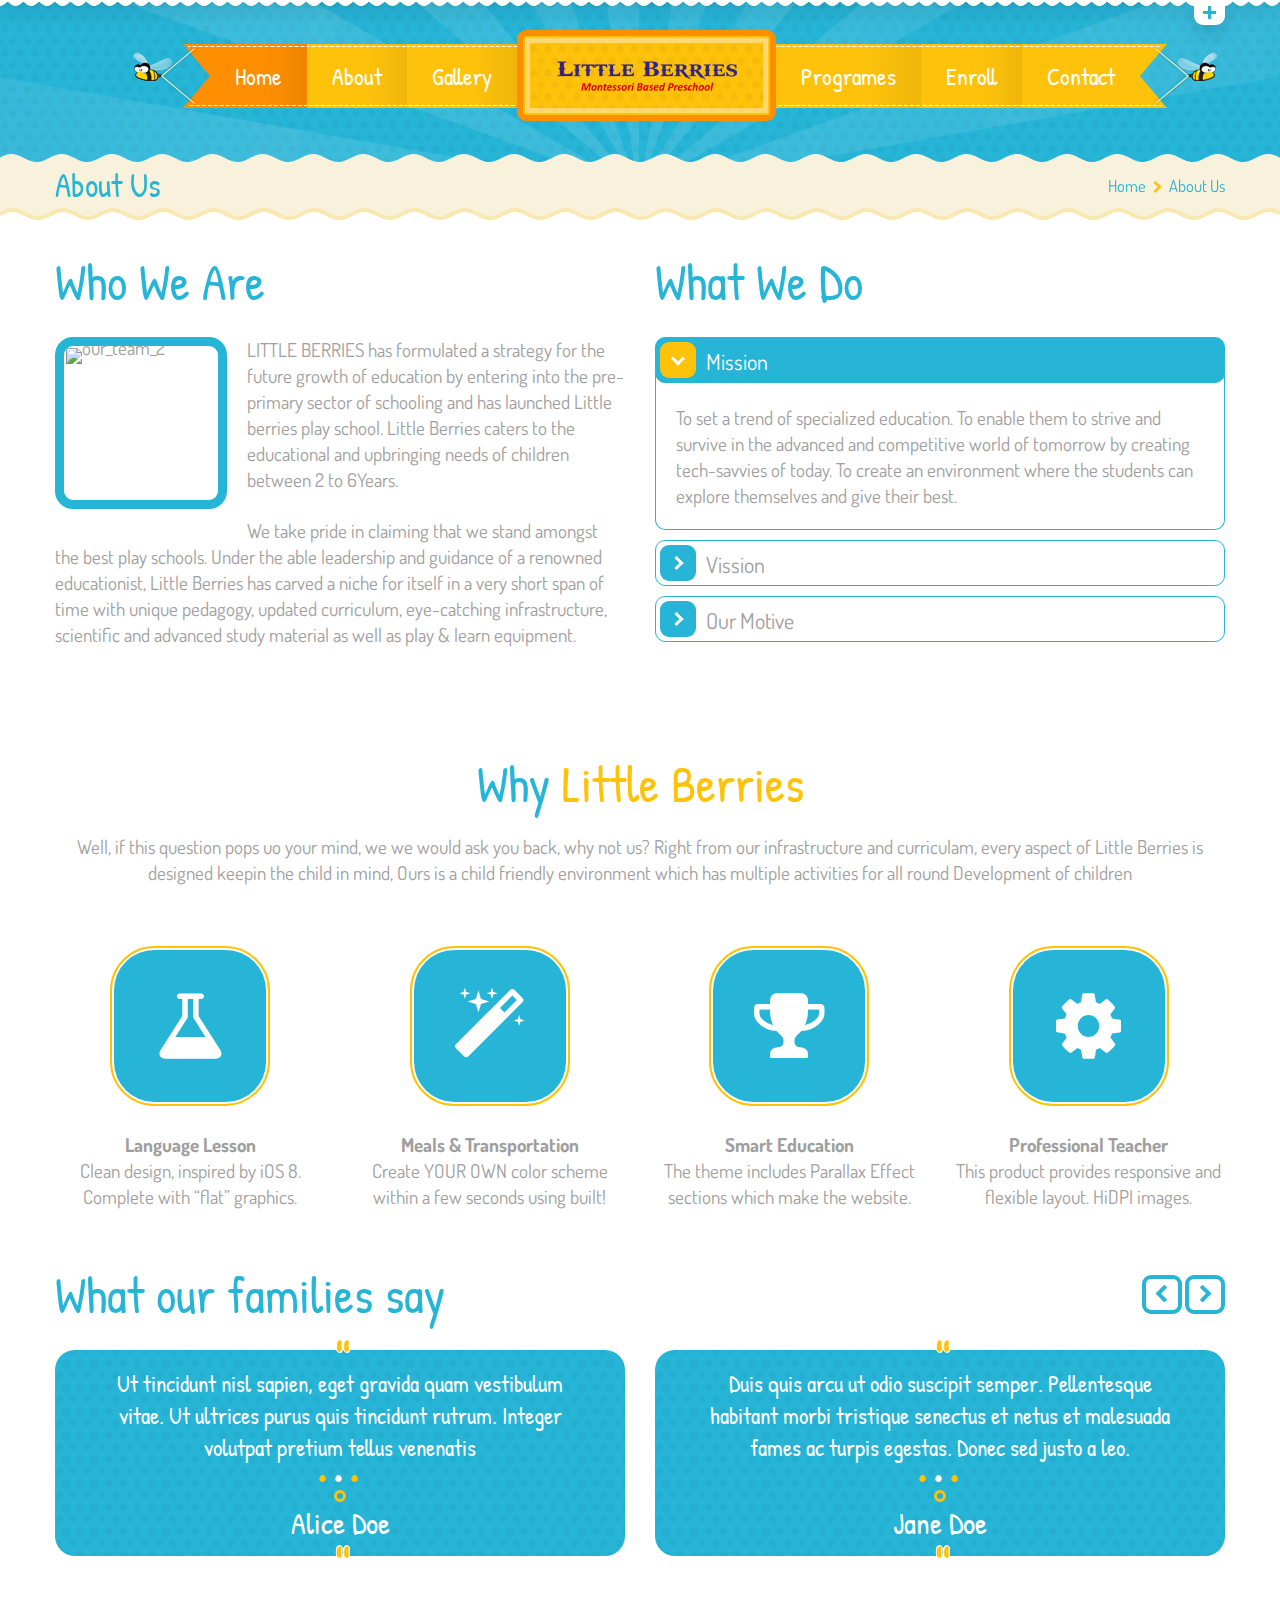
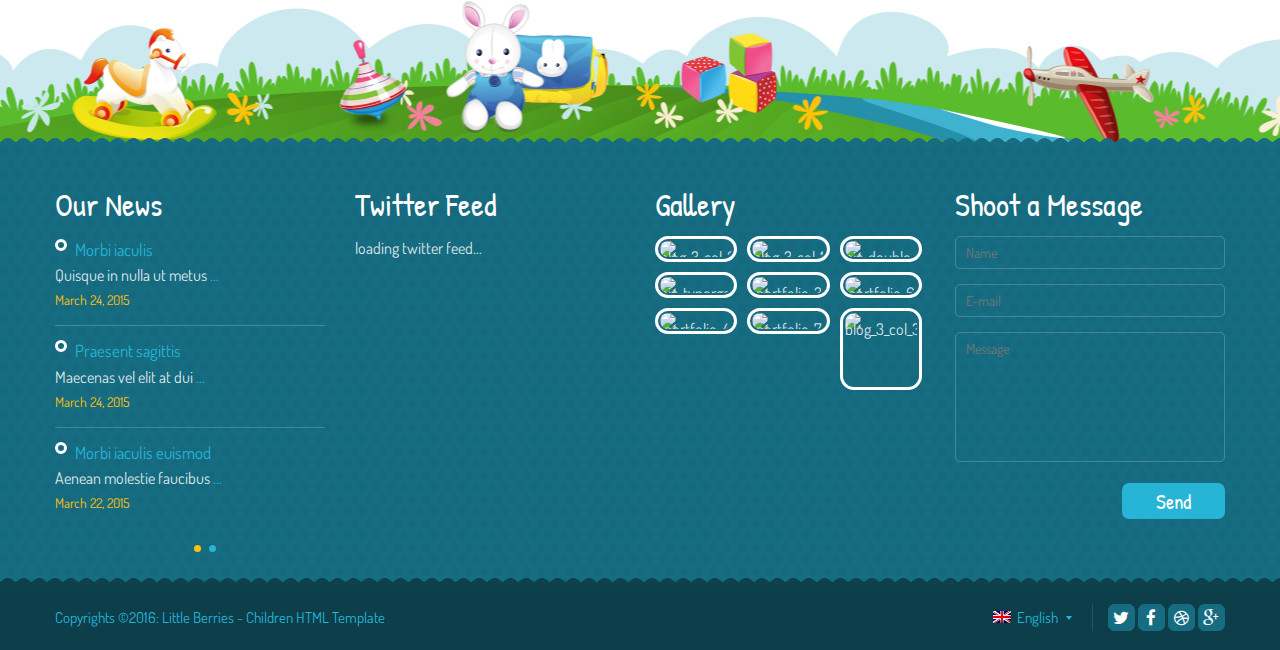
==== about-us.html @ fa427a56 "Sar First Upload" ====
<!DOCTYPE html>
<html lang="en-US">

<head>
    <meta charset="UTF-8">
    <meta name="viewport" content="width=device-width, initial-scale=1, maximum-scale=1">
    <link rel="shortcut icon" href="img/cropped-favicon-192x192.png" />
    <title>Little Berries - About Us</title>
    <link rel='stylesheet' href='css/font-awesome.css' type='text/css' media='all' />
    <link rel='stylesheet' href='css/jquery.fancybox.css' type='text/css' media='all' />
    <link rel='stylesheet' href='css/select2.css' type='text/css' media='all' />
    <link rel='stylesheet' href='css/animate.css' type='text/css' media='all' />
    <link rel='stylesheet' href='css/main.css' type='text/css' media='all' />
    <link rel='stylesheet' href='css/shop.css' type='text/css' media='all' />
    <script type='text/javascript' src='js/jquery.js'></script>
    <script type='text/javascript' src='js/jquery-migrate.min.js'></script>
    <link rel="icon" href="img/cropped-favicon-32x32.png" sizes="32x32" />
    <link rel="icon" href="img/cropped-favicon-192x192.png" sizes="192x192" />
    <link rel="apple-touch-icon-precomposed" href="img/cropped-favicon-180x180.png">
    <meta name="msapplication-TileImage" content="img/cropped-favicon-270x270.png">
</head>

<body class="page wide wave-style">
    <div class="page">
        <!-- top panel -->
        <div class='site_top_panel wave slider'>
            <div class='top_half_sin_wrapper'>
                <canvas class='top_half_sin' data-bg-color='#ffffff' data-line-color='#ffffff'></canvas>
            </div>
            <div class='container'>
                <div class='row_text_search'>
                    <div id='top_panel_text'><a href="tel:+919840638000"><i class="fa fa-phone-square"></i> +91-98406 38000 </a>
                        <a href="mailto:littleberriesmontessori@gmail.com"> <i class="fa fa-envelope-o"></i>littleberriesmontessori@gmail.com</a>
                    </div>
                   
                </div>
                <div id='top_panel_links'>
                   
                    <div id='top_social_links_wrapper'>
                        <div class='share-toggle-button'><i class='share-icon fa fa-share-alt'></i></div>
                        <div class='cws_social_links'><a href='http://twitter.com/' class='cws_social_link' title='Twitter'><i class='share-icon fa fa-twitter'></i></a><a href='http://facebook.com' class='cws_social_link' title='Facebook'><i class='share-icon fa fa-facebook'></i></a><a href='http://dribbble.com' class='cws_social_link' title='Dribbble'><i class='share-icon fa fa-dribbble'></i></a><a href='https://plus.google.com/' class='cws_social_link' title='Google'><i class='share-icon fa fa-google-plus'></i></a></div>
                    </div>
                 
                  
                </div>
                <div class="site_top_panel_toggle"></div>
            </div>
        </div>
        <!-- / top panel -->
        <!-- header container -->
        <div class='header_cont'>
            <div class='header_mask'>
                <div class='header_pattern'></div>
                <div class='header_img'></div>
            </div>
            <header class='site_header logo-in-menu' data-menu-after="3">
                <div class="header_box">
                    <div class="container">
                        <!-- logo -->
                        <div class="header_logo_part with_border" role="banner">
                            <a class="logo" href="index.html"><img src='img/logo1-304vqrnv7ccxz47xp4tw5m.png' data-at2x='img/logo1-304vqrnv7ccxz47xp4tw5m@2x.png' alt /></a>
                        </div>
                        <!-- / logo -->
                        <!-- menu -->
                          <div class="header_nav_part">
                                <nav class="main-nav-container a-right">
                                    <div class="mobile_menu_header">
                                        <i class="mobile_menu_switcher"><span></span><span></span><span></span></i>
                                    </div>
                                    <ul id="menu-main-menu" class="main-menu menu-bees">
                                        <!-- menu item -->
                                        <li class="menu-item current-menu-item page_item current_page_item current-menu-ancestor current-menu-parent current_page_parent current_page_ancestor menu-item-has-children bees-start">
                                            <a href="index.html">
                                                <div class="bees bees-start"><span></span>
                                                    <div class="line-one"></div>
                                                    <div class="line-two"></div>
                                                </div>Home
                                                <div class="canvas_wrapper">
                                                    <canvas class="menu_dashed"></canvas>
                                                </div>
                                            </a>
                                        </li>
                                        <!-- / menu item -->
                                        <!-- menu item -->
                                        <li class="menu-item menu-item-has-children"><a href="about-us.html">About<div class="canvas_wrapper"><canvas class="menu_dashed"></canvas></div></a>
                                        </li>
                                        <!-- / menu item -->
                                        <!-- menu item -->
                                        <li class="menu-item menu-item-has-children"><a href="gallery.html">Gallery<div class="canvas_wrapper"><canvas class="menu_dashed"></canvas></div></a>
                                        </li>
                                        <!-- / menu item -->
                                        <!-- menu item -->
                                        <li class="menu-item menu-item-has-children"><a href="#">Programes<div class="canvas_wrapper"><canvas class="menu_dashed"></canvas></div></a>
                                            <span class='button_open'></span>
                                            <ul class="sub-menu">
                                                <li class="menu-item back"><a href="#"><em>←</em>&nbsp;BACK</a>
                                                </li>
                                                <li class="menu-item"><a href="play-group.html">Playgroup</a></li>
                                                <li class="menu-item"><a href="prekg.html">Pre-KG</a></li>
                                                <li class="menu-item"><a href="lkg.html">LKG</a></li>
                                                <li class="menu-item"><a href="ukg.html">UKG</a></li>
                                            </ul>
                                        </li>
                                        <!-- / menu item -->
                                        <!-- menu item -->
                                        <li class="menu-item menu-item-has-children right"><a href="enroll.html">Enroll<div class="canvas_wrapper"><canvas class="menu_dashed"></canvas></div></a>
                                        </li>
                                        <!-- / menu item -->
                                        <!-- menu item -->
                                        <li class="menu-item right bees-end">
                                            <a href="contact-us.html">
                                                <div class="bees bees-end"><span></span>
                                                    <div class="line-one"></div>
                                                    <div class="line-two"></div>
                                                </div>Contact
                                                <div class="canvas_wrapper">
                                                    <canvas class="menu_dashed"></canvas>
                                                </div>
                                            </a>
                                        </li>
                                        <!-- / menu item -->
                                    </ul>
                                </nav>
                            </div>
                        <!-- / menu -->
                    </div>
                </div>
            </header>
            <!-- #masthead -->
        </div>
        <!-- / header container -->
        <!-- breadcrumbs -->
        <section class='page_title wave'>
            <div class='container'>
                <div class='title'>
                    <h1>About Us</h1></div>
                <nav class="bread-crumbs"><a href="index.html" >Home</a><i class="delimiter fa fa-chevron-right"></i><span class="current">About Us</span></nav>
                <!-- .breadcrumbs -->
            </div>
            <canvas class='breadcrumbs' data-bg-color='#f8f2dc' data-line-color='#f9e8b2'></canvas>
        </section>
        <!-- / breadcrumbs -->
        <!-- main container -->
        <div id="main" class="site-main">
            <div class="page_content">
                <!-- pattern container / -->
                <div class='left-pattern pattern pattern-2'></div>
                <main>
                    <!-- content section -->
                    <div class='grid_row clearfix'>
                        <div class='grid_col grid_col_6'>
                            <div class='ce clearfix'>
                                <h3 class="ce_title">Who We Are</h3>
                                <div>
                                    <p><img class="size-medium image-type alignleft" src="http://placehold.it/300x300" width="150" height="150" alt="our_team_2" />LITTLE BERRIES has formulated a strategy for the future growth of education by entering into the pre-primary sector of schooling and has launched Little berries play school. Little Berries caters to the educational and upbringing needs of children between 2 to 6Years.</p>
                                    <p>We take pride in claiming that we stand amongst the best play schools. Under the able leadership and guidance of a renowned educationist, Little Berries has carved a niche for itself in a very short span of time with unique pedagogy, updated curriculum, eye-catching infrastructure, scientific and advanced study material as well as play & learn equipment.</p>
                                    <p>&nbsp;</p>
                                </div>
                            </div>
                        </div>
                        <!-- accordion -->
                        <div class='grid_col grid_col_6'>
                            <div class='ce clearfix'>
                                <h3 class="ce_title">What We Do</h3>
                                <div class='cws_ce_content ce_accordion'>
                                    <div class='accordion_section active'>
                                        <div class='accordion_title'><i class='accordion_icon'></i><span>Mission</span></div>
                                        <div class='accordion_content'>
                                            <p>To set a trend of specialized education. To enable them to strive and survive in the advanced and competitive world of tomorrow by creating tech-savvies of today. To create an environment where the students can explore themselves and give their best.</p>
                                        </div>
                                    </div>
                                    <div class='accordion_section'>
                                        <div class='accordion_title'><i class='accordion_icon'></i><span>Vission</span></div>
                                        <div class='accordion_content' style='display:none;'>
                                            <p>We are dedicated to equip our students with the knowledge and life skills that can make them achievers in the journey of life, turning them into global citizens of the 22nd century.</p>
                                        </div>
                                    </div>
                                    <div class='accordion_section'>
                                        <div class='accordion_title'><i class='accordion_icon'></i><span>Our Motive </span></div>
                                        <div class='accordion_content' style='display:none;'>Our Motive is to make sure that children in our school experience a fantastic childhood which they will cherish in his/her life. We provide a world class pre-primary education and we do not compromise on the quality at any cost.</div>
                                    </div>
                                </div>
                            </div>
                        </div>
                        <!-- / accordion -->
                    </div>
                    <!-- / content section -->
                    <!-- text section -->
                    <div class='grid_row clearfix'>
                        <div class='grid_row clearfix' style='padding-top: 0px;'>
                        <div class='grid_col grid_col_12'>
                            <div class='ce clearfix'>
                                <div>
                                    <h3 class="ce_title" style="text-align: center;">Why <span >Little Berries</span><br /> </h3>
                                    <p style="text-align: center;">Well, if this question pops uo your mind, we we would ask you back, why not us? Right from our infrastructure and curriculam, every aspect of Little Berries is designed keepin the child in mind, Ours is a child friendly environment which has multiple activities for all round Development of children</p>
                                </div>
                            </div>
                        </div>
                        </div>
                    </div>
                    <!-- / text section -->
                    <!-- content section -->
                    <div class='grid_row clearfix'>
                        <div class='grid_col grid_col_3'>
                            <div class='ce clearfix'>
                                <div>
                                    <p style="text-align: center;"><span class='cws_fa_wrapper'><i class='cws_fa fa fa-4x fa-flask'></i><span class='ring'></span></span>
                                        <p style="text-align: center;"><strong>Language Lesson</strong>
                                            <br /> Clean design, inspired by iOS 8.
                                            <br /> Complete with &#8220;flat&#8221; graphics.</p>
                                </div>
                            </div>
                        </div>
                        <div class='grid_col grid_col_3'>
                            <div class='ce clearfix'>
                                <div>
                                    <p style="text-align: center;"><span class='cws_fa_wrapper'><i class='cws_fa fa fa-4x fa-magic'></i><span class='ring'></span></span>
                                        <p style="text-align: center;"><strong>Meals & Transportation</strong>
                                            <br />Create YOUR OWN color scheme within a few seconds using built!</p>
                                </div>
                            </div>
                        </div>
                        <div class='grid_col grid_col_3'>
                            <div class='ce clearfix'>
                                <div>
                                    <p style="text-align: center;"><span class='cws_fa_wrapper'><i class='cws_fa fa fa-4x fa-trophy'></i><span class='ring'></span></span>
                                        <p style="text-align: center;"><strong>Smart Education</strong>
                                        <br />The theme includes Parallax Effect sections which make the website.</p>
                                </div>
                            </div>
                        </div>
                        <div class='grid_col grid_col_3'>
                            <div class='ce clearfix'>
                                <div>
                                    <p style="text-align: center;"><span class='cws_fa_wrapper'><i class='cws_fa fa fa-4x fa-cog'></i><span class='ring'></span></span>
                                        <p style="text-align: center;"><strong>Professional Teacher</strong>
                                            <br />This product provides responsive and flexible layout. HiDPI images.</p>
                                </div>
                            </div>
                        </div>
                    </div>

                                        <!-- testimonials carousel -->
                    <div class='grid_row clearfix'>
                        <div class='grid_col grid_col_12'>
                            <div class='ce clearfix'>
                                <div>
                                    <div class='cws_sc_carousel' data-columns='2'>
                                        <!-- carousel header -->
                                        <div class='cws_sc_carousel_header clearfix'>
                                            <div class='ce_title'>What our families say</div>
                                            <div class='carousel_nav_panel'><span class='prev'></span><span class='next'></span></div>
                                        </div>
                                        <!-- / carousel header -->
                                        <div class='cws_wrapper'>
                                            <ul>
                                                <!-- testimonial item -->
                                                <li>
                                                    <div class="testimonial clearfix">
                                                        <div class='quote'>Ut tincidunt nisl sapien, eget gravida quam vestibulum vitae. Ut ultrices purus quis tincidunt rutrum. Integer volutpat pretium tellus venenatis</div>
                                                        <figure class='author'>
                                                            <div class='dott'><span>.</span><span>.</span><span>.</span></div><img src='http://placehold.it/64x64' data-at2x='http://placehold.it/64x64' alt />
                                                            <figcaption>Alice Doe</figcaption>
                                                        </figure>
                                                    </div>
                                                </li>
                                                <!-- / testimonial item -->
                                                <!-- testimonial item -->
                                                <li>
                                                    <div class="testimonial clearfix">
                                                        <div class='quote'>Duis quis arcu ut odio suscipit semper. Pellentesque habitant morbi tristique senectus et netus et malesuada fames ac turpis egestas. Donec sed justo a leo.</div>
                                                        <figure class='author'>
                                                            <div class='dott'><span>.</span><span>.</span><span>.</span></div><img src='http://placehold.it/64x64' data-at2x='http://placehold.it/64x64' alt />
                                                            <figcaption>Jane Doe</figcaption>
                                                        </figure>
                                                    </div>
                                                </li>
                                                <!-- / testimonial item -->
                                                <!-- testimonial item -->
                                                <li>
                                                    <div class="testimonial clearfix">
                                                        <div class='quote'>Ut tincidunt nisl sapien, eget gravida quam vestibulum vitae. Ut ultrices purus quis tincidunt rutrum. Integer volutpat pretium tellus venenatis</div>
                                                        <figure class='author'>
                                                            <div class='dott'><span>.</span><span>.</span><span>.</span></div><img src='http://placehold.it/64x64' data-at2x='http://placehold.it/64x64' alt />
                                                            <figcaption>Alice Doe</figcaption>
                                                        </figure>
                                                    </div>
                                                </li>
                                                <!-- / testimonial item -->
                                                <!-- testimonial item -->
                                                <li>
                                                    <div class="testimonial clearfix">
                                                        <div class='quote'>Duis quis arcu ut odio suscipit semper. Pellentesque habitant morbi tristique senectus et netus et malesuada fames ac turpis egestas. Donec sed justo a leo.</div>
                                                        <figure class='author'>
                                                            <div class='dott'><span>.</span><span>.</span><span>.</span></div><img src='http://placehold.it/64x64' data-at2x='http://placehold.it/64x64' alt />
                                                            <figcaption>Jane Doe</figcaption>
                                                        </figure>
                                                    </div>
                                                </li>
                                                <!-- / testimonial item -->
                                            </ul>
                                        </div>
                                    </div>
                                </div>
                            </div>
                        </div>
                    </div>
                    <!-- / testimonial carousel -->
                    <!-- / content section -->
                </main>
                <!-- pattern section / -->
                <div class='right-pattern pattern pattern-2'></div>
                <!-- footer container image / -->
                <div class="footer_image"></div>
            </div>
            <!-- svg filter -->
            <svg xmlns="http://www.w3.org/2000/svg" version="1.1" width="0" style='display:none;'>
                <defs>
                    <filter id="goo">
                        <feGaussianBlur in="SourceGraphic" stdDeviation="6" result="blur" />
                        <feColorMatrix in="blur" type="matrix" values="1 0 0 0 0  0 1 0 0 0  0 0 1 0 0  0 0 0 19 -9" result="goo" />
                        <feComposite in="SourceGraphic" in2="goo" operator="atop" />
                    </filter>
                </defs>
            </svg>
            <!-- / svg filter -->
        </div>
        <!-- #main -->
        <!-- footer -->
        <div class='footer_wrapper_copyright'>
            <!-- canvas -->
            <div class='half_sin_wrapper'>
                <canvas class='half_sin' data-bg-color='23,108,129' data-line-color='23,108,129'></canvas>
            </div>
            <!-- / canvas -->
            <footer class='page_footer'>
                <div class='container'>
                    <div class='footer_container'>
                        <!-- widget posts -->
                        <div class="cws-widget">
                            <div class="widget-title">Our News</div>
                            <div class='widget_carousel'>
                                <div class='item'>
                                    <!-- post item -->
                                    <div class='post_item'>
                                        <div class='post_preview clearfix'>
                                            <a href='blog-post.html' class='post_thumb_wrapp pic'><img class='post_thumb' src='http://placehold.it/58x58' data-at2x='http://placehold.it/58x58' alt />
                                                <div class='hover-effect'></div>
                                                <div class='links'><span class='fa fa-link'></span></div>
                                            </a>
                                            <div class='post_title'><a href='blog-post.html'>Morbi iaculis</a></div>
                                            <div class='post_content'>Quisque in nulla ut metus <a href='blog-post.html'>...</a></div>
                                            <div class='post_date'>March 24, 2015</div>
                                        </div>
                                    </div>
                                    <!-- / post item -->
                                    <!-- post item -->
                                    <div class='post_item'>
                                        <div class='post_preview clearfix'>
                                            <a href='blog-post.html' class='post_thumb_wrapp pic'><img class='post_thumb' src='http://placehold.it/58x58' data-at2x='http://placehold.it/58x58' alt />
                                                <div class='hover-effect'></div>
                                                <div class='links'><span class='fa fa-link'></span></div>
                                            </a>
                                            <div class='post_title'><a href='blog-post.html'>Praesent sagittis</a></div>
                                            <div class='post_content'>Maecenas vel elit at dui <a href='blog-post.html'>...</a></div>
                                            <div class='post_date'>March 24, 2015</div>
                                        </div>
                                    </div>
                                    <!-- / post item -->
                                    <!-- post item -->
                                    <div class='post_item'>
                                        <div class='post_preview clearfix'>
                                            <a href='blog-post.html' class='post_thumb_wrapp pic'><img class='post_thumb' src='http://placehold.it/58x58' data-at2x='http://placehold.it/58x58' alt />
                                                <div class='hover-effect'></div>
                                                <div class='links'><span class='fa fa-link'></span></div>
                                            </a>
                                            <div class='post_title'><a href='blog-post.html'>Morbi iaculis euismod</a></div>
                                            <div class='post_content'>Aenean molestie faucibus <a href='blog-post.html'>...</a></div>
                                            <div class='post_date'>March 22, 2015</div>
                                        </div>
                                    </div>
                                    <!-- / post item -->
                                </div>
                                <div class='item'>
                                    <!-- post item -->
                                    <div class='post_item'>
                                        <div class='post_preview clearfix'>
                                            <div class='post_title'><a href='blog-post.html'>Gallery post</a></div>
                                            <div class='post_content'>Quisque in nulla ut metus <a href='blog-post.html'>...</a></div>
                                            <div class='post_date'>March 20, 2015</div>
                                        </div>
                                    </div>
                                    <!-- / post item -->
                                    <!-- post item -->
                                    <div class='post_item'>
                                        <div class='post_preview clearfix'>
                                            <a href='blog-post.html' class='post_thumb_wrapp pic'><img class='post_thumb' src='http://placehold.it/58x58' data-at2x='http://placehold.it/58x58' alt />
                                                <div class='hover-effect'></div>
                                                <div class='links'><span class='fa fa-link'></span></div>
                                            </a>
                                            <div class='post_title'><a href='blog-post.html'>Ut wisi enim</a></div>
                                            <div class='post_content'>Aenean molestie faucibus <a href='blog-post.html'>...</a></div>
                                            <div class='post_date'>February 28, 2015</div>
                                        </div>
                                    </div>
                                    <!-- / post item -->
                                    <!-- post item -->
                                    <div class='post_item'>
                                        <div class='post_preview clearfix'>
                                            <a href='blog-post.html' class='post_thumb_wrapp pic'><img class='post_thumb' src='http://placehold.it/58x58' data-at2x='http://placehold.it/58x58' alt />
                                                <div class='hover-effect'></div>
                                                <div class='links'><span class='fa fa-link'></span></div>
                                            </a>
                                            <div class='post_title'><a href='blog-post.html'>Image post</a></div>
                                            <div class='post_content'>Quisque in nulla ut metus <a href='blog-post.html'>...</a></div>
                                            <div class='post_date'>February 25, 2015</div>
                                        </div>
                                    </div>
                                    <!-- / post item -->
                                </div>
                            </div>
                        </div>
                        <!-- / widget posts -->
                        <!-- twitter -->
                        <div class="cws-widget">
                            <div class="widget-title">Twitter Feed</div>
                            <div class='cws_tweets tweets_carousel paginated'>
                                <div class='twitter-carousel cws_tweet'></div>
                            </div>
                        </div>
                        <!-- / twitter -->
                        <!-- widget gallery -->
                        <div class="cws-widget">
                            <div class="widget-title">Gallery</div>
                            <div class='cws_textwidget_content'>
                                <div class='text'>
                                    <div id='gallery-1' class='gallery galleryid-1904 gallery-columns-3 gallery-size-thumbnail'>
                                        <!-- gallery item -->
                                        <div class='gallery-item'>
                                            <div class='gallery-icon landscape'>
                                                <img src="http://placehold.it/150x150" class="attachment-thumbnail" alt="blog_3_col_2" />
                                            </div>
                                        </div>
                                        <!-- / galery item -->
                                        <!-- galery item -->
                                        <div class='gallery-item'>
                                            <div class='gallery-icon landscape'>
                                                <img src="http://placehold.it/150x150" class="attachment-thumbnail" alt="blog_3_col_1" />
                                            </div>
                                        </div>
                                        <!-- / galery item -->
                                        <!-- galery item -->
                                        <div class='gallery-item'>
                                            <div class='gallery-icon landscape'>
                                                <img src="http://placehold.it/150x150" class="attachment-thumbnail" alt="pic_double_sidebar_1" />
                                            </div>
                                        </div>
                                        <br style="clear: both" />
                                        <div class='gallery-item'>
                                            <div class='gallery-icon landscape'>
                                                <img src="http://placehold.it/150x150" class="attachment-thumbnail" alt="pic_typorgaphy" />
                                            </div>
                                        </div>
                                        <!-- / galery item -->
                                        <!-- galery item -->
                                        <div class='gallery-item'>
                                            <div class='gallery-icon landscape'>
                                                <img src="http://placehold.it/150x150" class="attachment-thumbnail" alt="portfolio_3" />
                                            </div>
                                        </div>
                                        <!-- / galery item -->
                                        <!-- galery item -->
                                        <div class='gallery-item'>
                                            <div class='gallery-icon landscape'>
                                                <img src="http://placehold.it/150x150" class="attachment-thumbnail" alt="portfolio_6" />
                                            </div>
                                        </div>
                                        <br style="clear: both" />
                                        <div class='gallery-item'>
                                            <div class='gallery-icon landscape'>
                                                <img src="http://placehold.it/150x150" class="attachment-thumbnail" alt="portfolio_4" />
                                            </div>
                                        </div>
                                        <!-- / galery item -->
                                        <!-- galery item -->
                                        <div class='gallery-item'>
                                            <div class='gallery-icon landscape'>
                                                <img src="http://placehold.it/150x150" class="attachment-thumbnail" alt="portfolio_7" />
                                            </div>
                                        </div>
                                        <!-- / galery item -->
                                        <!-- galery item -->
                                        <div class='gallery-item'>
                                            <div class='gallery-icon'>
                                                <img width="1" height="1" src="http://placehold.it/150x150" class="attachment-thumbnail" alt="blog_3_col_3" />
                                            </div>
                                        </div>
                                        <!-- / gallery item -->
                                        <br style="clear: both" />
                                    </div>
                                </div>
                            </div>
                        </div>
                        <!-- / widget gallery -->
                        <!-- contact form -->
                        <div class="cws-widget">
                            <div class="widget-title">Shoot a Message</div>
                            <div class="textwidget">
                                <div role="form" class="cf" id="cf-f1705-o1" lang="en-US" dir="ltr">
                                    <div class="screen-reader-response"></div>
                                    <form action="php/contacts-process.php" method="post" class="cf-form contact-form" novalidate="novalidate">
                                        <p><span class="cf-form-control-wrap your-name"><input type="text" name="name" value="" size="60" class="" aria-required="true" aria-invalid="false" placeholder="Name" /></span></p>
                                        <p><span class="cf-form-control-wrap your-email"><input type="email" name="email" value="" size="60" class="" aria-required="true" aria-invalid="false" placeholder="E-mail" /></span></p>
                                        <p><span class="cf-form-control-wrap your-message"><textarea name="message" cols="39" rows="6" class="" aria-invalid="false" placeholder="Message"></textarea></span></p>
                                        <p>
                                            <input type="submit" value="Send" class="cf-form-control cf-submit" />
                                        </p>
                                    </form>
                                    <div class="email_server_responce"></div>
                                </div>
                            </div>
                        </div>
                        <!-- / contact form -->
                    </div>
                </div>
            </footer>
            <!-- copyright -->
            <div class='copyrights_area'>
                <!-- canvas -->
                <div class='half_sin_wrapper'>
                    <canvas class='footer_half_sin' data-bg-color='14,64,77' data-line-color='14,64,77'></canvas>
                </div>
                <!-- / canvas -->
                <div class='container'>
                    <div class='copyrights_container'>
                        <div class='copyrights'>Copyrights ©2016: Little Berries - Children HTML Template</div>
                        <div class='copyrights_panel'>
                            <div class='copyrights_panel_wrapper'>
                                <div class="lang_bar">
                                    <div>
                                        <ul>
                                            <li>
                                                <a href="#" class="lang_sel_sel icl-en"><img class="iclflag" src="img/en.png" alt="en" title="English" /> &nbsp;English
                                                </a>
                                                <ul>
                                                    <li class="icl-fr">
                                                        <a href="#"><img class="iclflag" src="img/fr.png" alt="fr" title="Français" />&nbsp;Français</a>
                                                    </li>
                                                    <li class="icl-de">
                                                        <a href="#"><img class="iclflag" src="img/de.png" alt="de" title="Deutsch" />&nbsp;Deutsch</a>
                                                    </li>
                                                </ul>
                                            </li>
                                        </ul>
                                    </div>
                                </div>
                                <div class='cws_social_links'><a href='http://twitter.com/' class='cws_social_link' title='Twitter'><i class='share-icon fa fa-twitter'></i></a><a href='http://facebook.com' class='cws_social_link' title='Facebook'><i class='share-icon fa fa-facebook'></i></a><a href='http://dribbble.com' class='cws_social_link' title='Dribbble'><i class='share-icon fa fa-dribbble'></i></a><a href='https://plus.google.com/' class='cws_social_link' title='Google'><i class='share-icon fa fa-google-plus'></i></a></div>
                            </div>
                        </div>
                    </div>
                </div>
            </div>
            <!-- / copyright -->
        </div>
    </div>
    <!-- #page -->
    <div class='scroll_top animated'></div>
    <div id="lang_sel_footer">
        <ul>
            <li>
                <a href="page-about-us.html" class="lang_sel_sel"><img src="img/en.png" alt="English" class="iclflag" title="English" />&nbsp;English</a>
            </li>
            <li>
                <a href="#"><img src="img/fr.png" alt="Français" class="iclflag" title="Français" />&nbsp;Français</a>
            </li>
            <li>
                <a href="#"><img src="img/de.png" alt="Deutsch" class="iclflag" title="Deutsch" />&nbsp;Deutsch</a>
            </li>
        </ul>
    </div>
    <script type='text/javascript' src='js/retina_1.3.0.js'></script>
    <script type='text/javascript' src='js/modernizr.js'></script>
    <script type='text/javascript' src='js/owl.carousel.js'></script>
    <script type='text/javascript' src='js/TweenMax.min.js'></script>
    <script type='text/javascript' src='js/jquery.isotope.min.js'></script>
    <script type='text/javascript' src='js/jquery.fancybox.js'></script>
    <script type='text/javascript' src='js/select2.min.js'></script>
    <script type='text/javascript' src='js/wow.min.js'></script>
    <script type='text/javascript' src='js/jquery.validate.min.js'></script>
    <script type='text/javascript' src="js/jquery.form.min.js"></script>
    <script type='text/javascript' src='js/scripts.js'></script>
    <script type='text/javascript' src="js/jquery.tweet.js"></script>
</body>

</html>
---- css/select2.css ----
/*
Version: 3.5.1 Timestamp: Tue Jul 22 18:58:56 EDT 2014
*/
.select2-container {
    margin: 0;
    position: relative;
    display: inline-block;
    /* inline-block for ie7 */
    zoom: 1;
    *display: inline;
    vertical-align: middle;
}

.select2-container,
.select2-drop,
.select2-search,
.select2-search input {
  /*
    Force border-box so that % widths fit the parent
    container without overlap because of margin/padding.
    More Info : http://www.quirksmode.org/css/box.html
  */
  -webkit-box-sizing: border-box; /* webkit */
     -moz-box-sizing: border-box; /* firefox */
          box-sizing: border-box; /* css3 */
}

.select2-container .select2-choice {
    display: block;
    height: 26px;
    padding: 0 0 0 8px;
    overflow: hidden;
    position: relative;

    border: 1px solid #aaa;
    white-space: nowrap;
    line-height: 26px;
    color: #444;
    text-decoration: none;

    border-radius: 4px;

    background-clip: padding-box;

    -webkit-touch-callout: none;
      -webkit-user-select: none;
         -moz-user-select: none;
          -ms-user-select: none;
              user-select: none;

    background-color: #fff;
    background-image: -webkit-gradient(linear, left bottom, left top, color-stop(0, #eee), color-stop(0.5, #fff));
    background-image: -webkit-linear-gradient(center bottom, #eee 0%, #fff 50%);
    background-image: -moz-linear-gradient(center bottom, #eee 0%, #fff 50%);
    filter: progid:DXImageTransform.Microsoft.gradient(startColorstr = '#ffffff', endColorstr = '#eeeeee', GradientType = 0);
    background-image: linear-gradient(to top, #eee 0%, #fff 50%);
}

html[dir="rtl"] .select2-container .select2-choice {
    padding: 0 8px 0 0;
}

.select2-container.select2-drop-above .select2-choice {
    border-bottom-color: #aaa;

    border-radius: 0 0 4px 4px;

    background-image: -webkit-gradient(linear, left bottom, left top, color-stop(0, #eee), color-stop(0.9, #fff));
    background-image: -webkit-linear-gradient(center bottom, #eee 0%, #fff 90%);
    background-image: -moz-linear-gradient(center bottom, #eee 0%, #fff 90%);
    filter: progid:DXImageTransform.Microsoft.gradient(startColorstr='#ffffff', endColorstr='#eeeeee', GradientType=0);
    background-image: linear-gradient(to bottom, #eee 0%, #fff 90%);
}

.select2-container.select2-allowclear .select2-choice .select2-chosen {
    margin-right: 42px;
}

.select2-container .select2-choice > .select2-chosen {
    margin-right: 26px;
    display: block;
    overflow: hidden;

    white-space: nowrap;

    text-overflow: ellipsis;
    float: none;
    width: auto;
}

html[dir="rtl"] .select2-container .select2-choice > .select2-chosen {
    margin-left: 26px;
    margin-right: 0;
}

.select2-container .select2-choice abbr {
    display: none;
    width: 12px;
    height: 12px;
    position: absolute;
    right: 24px;
    top: 8px;

    font-size: 1px;
    text-decoration: none;

    border: 0;
    background: url('select2.png') right top no-repeat;
    cursor: pointer;
    outline: 0;
}

.select2-container.select2-allowclear .select2-choice abbr {
    display: inline-block;
}

.select2-container .select2-choice abbr:hover {
    background-position: right -11px;
    cursor: pointer;
}

.select2-drop-mask {
    border: 0;
    margin: 0;
    padding: 0;
    position: fixed;
    left: 0;
    top: 0;
    min-height: 100%;
    min-width: 100%;
    height: auto;
    width: auto;
    opacity: 0;
    z-index: 9998;
    /* styles required for IE to work */
    background-color: #fff;
    filter: alpha(opacity=0);
}

.select2-drop {
    width: 100%;
    margin-top: -1px;
    position: absolute;
    z-index: 9999;
    top: 100%;

    background: #fff;
    color: #000;
    border: 1px solid #aaa;
    border-top: 0;

    border-radius: 0 0 4px 4px;

    -webkit-box-shadow: 0 4px 5px rgba(0, 0, 0, .15);
            box-shadow: 0 4px 5px rgba(0, 0, 0, .15);
}

.select2-drop.select2-drop-above {
    margin-top: 1px;
    border-top: 1px solid #aaa;
    border-bottom: 0;

    border-radius: 4px 4px 0 0;

    -webkit-box-shadow: 0 -4px 5px rgba(0, 0, 0, .15);
            box-shadow: 0 -4px 5px rgba(0, 0, 0, .15);
}

.select2-drop-active {
    border: 1px solid #5897fb;
    border-top: none;
}

.select2-drop.select2-drop-above.select2-drop-active {
    border-top: 1px solid #5897fb;
}

.select2-drop-auto-width {
    border-top: 1px solid #aaa;
    width: auto;
}

.select2-drop-auto-width .select2-search {
    padding-top: 4px;
}

.select2-container .select2-choice .select2-arrow {
    display: inline-block;
    width: 18px;
    height: 100%;
    position: absolute;
    right: 0;
    top: 0;

    border-left: 1px solid #aaa;
    border-radius: 0 4px 4px 0;

    background-clip: padding-box;

    background: #ccc;
    background-image: -webkit-gradient(linear, left bottom, left top, color-stop(0, #ccc), color-stop(0.6, #eee));
    background-image: -webkit-linear-gradient(center bottom, #ccc 0%, #eee 60%);
    background-image: -moz-linear-gradient(center bottom, #ccc 0%, #eee 60%);
    filter: progid:DXImageTransform.Microsoft.gradient(startColorstr = '#eeeeee', endColorstr = '#cccccc', GradientType = 0);
    background-image: linear-gradient(to top, #ccc 0%, #eee 60%);
}

html[dir="rtl"] .select2-container .select2-choice .select2-arrow {
    left: 0;
    right: auto;

    border-left: none;
    border-right: 1px solid #aaa;
    border-radius: 4px 0 0 4px;
}

.select2-container .select2-choice .select2-arrow b {
    display: block;
    width: 100%;
    height: 100%;
    background: url('select2.png') no-repeat 0 1px;
}

html[dir="rtl"] .select2-container .select2-choice .select2-arrow b {
    background-position: 2px 1px;
}

.select2-search {
    display: inline-block;
    width: 100%;
    min-height: 26px;
    margin: 0;
    padding-left: 4px;
    padding-right: 4px;

    position: relative;
    z-index: 10000;

    white-space: nowrap;
}

.select2-search input {
    width: 100%;
    height: auto !important;
    min-height: 26px;
    padding: 4px 20px 4px 5px;
    margin: 0;

    outline: 0;
    font-family: sans-serif;
    font-size: 1em;

    border: 1px solid #aaa;
    border-radius: 0;

    -webkit-box-shadow: none;
            box-shadow: none;

    background: #fff url('select2.png') no-repeat 100% -22px;
    background: url('select2.png') no-repeat 100% -22px, -webkit-gradient(linear, left bottom, left top, color-stop(0.85, #fff), color-stop(0.99, #eee));
    background: url('select2.png') no-repeat 100% -22px, -webkit-linear-gradient(center bottom, #fff 85%, #eee 99%);
    background: url('select2.png') no-repeat 100% -22px, -moz-linear-gradient(center bottom, #fff 85%, #eee 99%);
    background: url('select2.png') no-repeat 100% -22px, linear-gradient(to bottom, #fff 85%, #eee 99%) 0 0;
}

html[dir="rtl"] .select2-search input {
    padding: 4px 5px 4px 20px;

    background: #fff url('select2.png') no-repeat -37px -22px;
    background: url('select2.png') no-repeat -37px -22px, -webkit-gradient(linear, left bottom, left top, color-stop(0.85, #fff), color-stop(0.99, #eee));
    background: url('select2.png') no-repeat -37px -22px, -webkit-linear-gradient(center bottom, #fff 85%, #eee 99%);
    background: url('select2.png') no-repeat -37px -22px, -moz-linear-gradient(center bottom, #fff 85%, #eee 99%);
    background: url('select2.png') no-repeat -37px -22px, linear-gradient(to bottom, #fff 85%, #eee 99%) 0 0;
}

.select2-drop.select2-drop-above .select2-search input {
    margin-top: 4px;
}

.select2-search input.select2-active {
    background: #fff url('select2-spinner.gif') no-repeat 100%;
    background: url('select2-spinner.gif') no-repeat 100%, -webkit-gradient(linear, left bottom, left top, color-stop(0.85, #fff), color-stop(0.99, #eee));
    background: url('select2-spinner.gif') no-repeat 100%, -webkit-linear-gradient(center bottom, #fff 85%, #eee 99%);
    background: url('select2-spinner.gif') no-repeat 100%, -moz-linear-gradient(center bottom, #fff 85%, #eee 99%);
    background: url('select2-spinner.gif') no-repeat 100%, linear-gradient(to bottom, #fff 85%, #eee 99%) 0 0;
}

.select2-container-active .select2-choice,
.select2-container-active .select2-choices {
    border: 1px solid #5897fb;
    outline: none;

    -webkit-box-shadow: 0 0 5px rgba(0, 0, 0, .3);
            box-shadow: 0 0 5px rgba(0, 0, 0, .3);
}

.select2-dropdown-open .select2-choice {
    border-bottom-color: transparent;
    -webkit-box-shadow: 0 1px 0 #fff inset;
            box-shadow: 0 1px 0 #fff inset;

    border-bottom-left-radius: 0;
    border-bottom-right-radius: 0;

    background-color: #eee;
    background-image: -webkit-gradient(linear, left bottom, left top, color-stop(0, #fff), color-stop(0.5, #eee));
    background-image: -webkit-linear-gradient(center bottom, #fff 0%, #eee 50%);
    background-image: -moz-linear-gradient(center bottom, #fff 0%, #eee 50%);
    filter: progid:DXImageTransform.Microsoft.gradient(startColorstr='#eeeeee', endColorstr='#ffffff', GradientType=0);
    background-image: linear-gradient(to top, #fff 0%, #eee 50%);
}

.select2-dropdown-open.select2-drop-above .select2-choice,
.select2-dropdown-open.select2-drop-above .select2-choices {
    border: 1px solid #5897fb;
    border-top-color: transparent;

    background-image: -webkit-gradient(linear, left top, left bottom, color-stop(0, #fff), color-stop(0.5, #eee));
    background-image: -webkit-linear-gradient(center top, #fff 0%, #eee 50%);
    background-image: -moz-linear-gradient(center top, #fff 0%, #eee 50%);
    filter: progid:DXImageTransform.Microsoft.gradient(startColorstr='#eeeeee', endColorstr='#ffffff', GradientType=0);
    background-image: linear-gradient(to bottom, #fff 0%, #eee 50%);
}

.select2-dropdown-open .select2-choice .select2-arrow {
    background: transparent;
    border-left: none;
    filter: none;
}
html[dir="rtl"] .select2-dropdown-open .select2-choice .select2-arrow {
    border-right: none;
}

.select2-dropdown-open .select2-choice .select2-arrow b {
    background-position: -18px 1px;
}

html[dir="rtl"] .select2-dropdown-open .select2-choice .select2-arrow b {
    background-position: -16px 1px;
}

.select2-hidden-accessible {
    border: 0;
    clip: rect(0 0 0 0);
    height: 1px;
    margin: -1px;
    overflow: hidden;
    padding: 0;
    position: absolute;
    width: 1px;
}

/* results */
.select2-results {
    max-height: 200px;
    padding: 0 0 0 4px;
    margin: 4px 4px 4px 0;
    position: relative;
    overflow-x: hidden;
    overflow-y: auto;
    -webkit-tap-highlight-color: rgba(0, 0, 0, 0);
}

html[dir="rtl"] .select2-results {
    padding: 0 4px 0 0;
    margin: 4px 0 4px 4px;
}

.select2-results ul.select2-result-sub {
    margin: 0;
    padding-left: 0;
}

.select2-results li {
    list-style: none;
    display: list-item;
    background-image: none;
}

.select2-results li.select2-result-with-children > .select2-result-label {
    font-weight: bold;
}

.select2-results .select2-result-label {
    padding: 3px 7px 4px;
    margin: 0;
    cursor: pointer;

    min-height: 1em;

    -webkit-touch-callout: none;
      -webkit-user-select: none;
         -moz-user-select: none;
          -ms-user-select: none;
              user-select: none;
}

.select2-results-dept-1 .select2-result-label { padding-left: 20px }
.select2-results-dept-2 .select2-result-label { padding-left: 40px }
.select2-results-dept-3 .select2-result-label { padding-left: 60px }
.select2-results-dept-4 .select2-result-label { padding-left: 80px }
.select2-results-dept-5 .select2-result-label { padding-left: 100px }
.select2-results-dept-6 .select2-result-label { padding-left: 110px }
.select2-results-dept-7 .select2-result-label { padding-left: 120px }

.select2-results .select2-highlighted {
    background: #3875d7;
    color: #fff;
}

.select2-results li em {
    background: #feffde;
    font-style: normal;
}

.select2-results .select2-highlighted em {
    background: transparent;
}

.select2-results .select2-highlighted ul {
    background: #fff;
    color: #000;
}

.select2-results .select2-no-results,
.select2-results .select2-searching,
.select2-results .select2-ajax-error,
.select2-results .select2-selection-limit {
    background: #f4f4f4;
    display: list-item;
    padding-left: 5px;
}

/*
disabled look for disabled choices in the results dropdown
*/
.select2-results .select2-disabled.select2-highlighted {
    color: #666;
    background: #f4f4f4;
    display: list-item;
    cursor: default;
}
.select2-results .select2-disabled {
  background: #f4f4f4;
  display: list-item;
  cursor: default;
}

.select2-results .select2-selected {
    display: none;
}

.select2-more-results.select2-active {
    background: #f4f4f4 url('select2-spinner.gif') no-repeat 100%;
}

.select2-results .select2-ajax-error {
    background: rgba(255, 50, 50, .2);
}

.select2-more-results {
    background: #f4f4f4;
    display: list-item;
}

/* disabled styles */

.select2-container.select2-container-disabled .select2-choice {
    background-color: #f4f4f4;
    background-image: none;
    border: 1px solid #ddd;
    cursor: default;
}

.select2-container.select2-container-disabled .select2-choice .select2-arrow {
    background-color: #f4f4f4;
    background-image: none;
    border-left: 0;
}

.select2-container.select2-container-disabled .select2-choice abbr {
    display: none;
}


/* multiselect */

.select2-container-multi .select2-choices {
    height: auto !important;
    height: 1%;
    margin: 0;
    padding: 0 5px 0 0;
    position: relative;

    border: 1px solid #aaa;
    cursor: text;
    overflow: hidden;

    background-color: #fff;
    background-image: -webkit-gradient(linear, 0% 0%, 0% 100%, color-stop(1%, #eee), color-stop(15%, #fff));
    background-image: -webkit-linear-gradient(top, #eee 1%, #fff 15%);
    background-image: -moz-linear-gradient(top, #eee 1%, #fff 15%);
    background-image: linear-gradient(to bottom, #eee 1%, #fff 15%);
}

html[dir="rtl"] .select2-container-multi .select2-choices {
    padding: 0 0 0 5px;
}

.select2-locked {
  padding: 3px 5px 3px 5px !important;
}

.select2-container-multi .select2-choices {
    min-height: 26px;
}

.select2-container-multi.select2-container-active .select2-choices {
    border: 1px solid #5897fb;
    outline: none;

    -webkit-box-shadow: 0 0 5px rgba(0, 0, 0, .3);
            box-shadow: 0 0 5px rgba(0, 0, 0, .3);
}
.select2-container-multi .select2-choices li {
    float: left;
    list-style: none;
}
html[dir="rtl"] .select2-container-multi .select2-choices li
{
    float: right;
}
.select2-container-multi .select2-choices .select2-search-field {
    margin: 0;
    padding: 0;
    white-space: nowrap;
}

.select2-container-multi .select2-choices .select2-search-field input {
    padding: 5px;
    margin: 1px 0;

    font-family: sans-serif;
    font-size: 100%;
    color: #666;
    outline: 0;
    border: 0;
    -webkit-box-shadow: none;
            box-shadow: none;
    background: transparent !important;
}

.select2-container-multi .select2-choices .select2-search-field input.select2-active {
    background: #fff url('select2-spinner.gif') no-repeat 100% !important;
}

.select2-default {
    color: #999 !important;
}

.select2-container-multi .select2-choices .select2-search-choice {
    padding: 3px 5px 3px 18px;
    margin: 3px 0 3px 5px;
    position: relative;

    line-height: 13px;
    color: #333;
    cursor: default;
    border: 1px solid #aaaaaa;

    border-radius: 3px;

    -webkit-box-shadow: 0 0 2px #fff inset, 0 1px 0 rgba(0, 0, 0, 0.05);
            box-shadow: 0 0 2px #fff inset, 0 1px 0 rgba(0, 0, 0, 0.05);

    background-clip: padding-box;

    -webkit-touch-callout: none;
      -webkit-user-select: none;
         -moz-user-select: none;
          -ms-user-select: none;
              user-select: none;

    background-color: #e4e4e4;
    filter: progid:DXImageTransform.Microsoft.gradient(startColorstr='#eeeeee', endColorstr='#f4f4f4', GradientType=0);
    background-image: -webkit-gradient(linear, 0% 0%, 0% 100%, color-stop(20%, #f4f4f4), color-stop(50%, #f0f0f0), color-stop(52%, #e8e8e8), color-stop(100%, #eee));
    background-image: -webkit-linear-gradient(top, #f4f4f4 20%, #f0f0f0 50%, #e8e8e8 52%, #eee 100%);
    background-image: -moz-linear-gradient(top, #f4f4f4 20%, #f0f0f0 50%, #e8e8e8 52%, #eee 100%);
    background-image: linear-gradient(to top, #f4f4f4 20%, #f0f0f0 50%, #e8e8e8 52%, #eee 100%);
}
html[dir="rtl"] .select2-container-multi .select2-choices .select2-search-choice
{
    margin: 3px 5px 3px 0;
    padding: 3px 18px 3px 5px;
}
.select2-container-multi .select2-choices .select2-search-choice .select2-chosen {
    cursor: default;
}
.select2-container-multi .select2-choices .select2-search-choice-focus {
    background: #d4d4d4;
}

.select2-search-choice-close {
    display: block;
    width: 12px;
    height: 13px;
    position: absolute;
    right: 3px;
    top: 4px;

    font-size: 1px;
    outline: none;
    background: url('select2.png') right top no-repeat;
}
html[dir="rtl"] .select2-search-choice-close {
    right: auto;
    left: 3px;
}

.select2-container-multi .select2-search-choice-close {
    left: 3px;
}

html[dir="rtl"] .select2-container-multi .select2-search-choice-close {
    left: auto;
    right: 2px;
}

.select2-container-multi .select2-choices .select2-search-choice .select2-search-choice-close:hover {
  background-position: right -11px;
}
.select2-container-multi .select2-choices .select2-search-choice-focus .select2-search-choice-close {
    background-position: right -11px;
}

/* disabled styles */
.select2-container-multi.select2-container-disabled .select2-choices {
    background-color: #f4f4f4;
    background-image: none;
    border: 1px solid #ddd;
    cursor: default;
}

.select2-container-multi.select2-container-disabled .select2-choices .select2-search-choice {
    padding: 3px 5px 3px 5px;
    border: 1px solid #ddd;
    background-image: none;
    background-color: #f4f4f4;
}

.select2-container-multi.select2-container-disabled .select2-choices .select2-search-choice .select2-search-choice-close {    display: none;
    background: none;
}
/* end multiselect */


.select2-result-selectable .select2-match,
.select2-result-unselectable .select2-match {
    text-decoration: underline;
}

.select2-offscreen, .select2-offscreen:focus {
    clip: rect(0 0 0 0) !important;
    width: 1px !important;
    height: 1px !important;
    border: 0 !important;
    margin: 0 !important;
    padding: 0 !important;
    overflow: hidden !important;
    position: absolute !important;
    outline: 0 !important;
    left: 0px !important;
    top: 0px !important;
}

.select2-display-none {
    display: none;
}

.select2-measure-scrollbar {
    position: absolute;
    top: -10000px;
    left: -10000px;
    width: 100px;
    height: 100px;
    overflow: scroll;
}

/* Retina-ize icons */

@media only screen and (-webkit-min-device-pixel-ratio: 1.5), only screen and (min-resolution: 2dppx)  {
    .select2-search input,
    .select2-search-choice-close,
    .select2-container .select2-choice abbr,
    .select2-container .select2-choice .select2-arrow b {
        background-image: url('select2x2.png') !important;
        background-repeat: no-repeat !important;
        background-size: 60px 40px !important;
    }

    .select2-search input {
        background-position: 100% -21px !important;
    }
}
---- css/main.css ----
/*-----------------------------------------------------------------------------------

	Template Name: Little Berries - Children HTML Template
	Template URI: http://themeforest.net/user/CreativeWS/portfolio
	Description: "Little Berries"
	Author URI: http://creaws.com
	
--------------------------------------------------------------------------------
	-- MAIN COLOR
	-- MENU COLOR
	-- MENU COLOR HOVER
	-- OUTLINE COLOR
	-- COMMON
		-- Alignment
	-- FORM
	- CONTACT FORM 
	-- TYPOGRAPHY
		- HEADINGS
		- LIST
		- BLOCKQUOTE
		- TABLE
		- DEFINITION LIST
	-- SOCIAL LINKS
	-- GRID
	-- ROW BG VIDEO
	- EQUAL COLUMNS
	-- PATTERN PROPERTIES
	-- ROW BACKGROUND SETTINGS
	-- SELECT 2
	-- SELECT2 ARROW
	-- CLEARFIX
	-- HEADER 
	-- MENU
	-- DISABLE MOBILE MENU
	-- MOBILE MENU
	-- RESET DEFAULT MENU
	-- MOBILE MENU SWITCHER
	-- MOBILE MENU OPENER
	-- SUB-MENU
	-- STICKY-MENU
	-- BLOG
		-- HOVER EFFECT
		-- POST FORMATS
			-- AUDIO 
			-- VIDEO
			-- LINK
			-- GALLERY
			-- QUOTE
		-- PAGE TITLE
		-- PAGINATION
		-- LOAD MORE
		-- NEWS LAYOUT
		-- POST GRID
	-- CAROUSEL
	-- CWS Portfolio
	-- CWS Ourteam
	-- WIDGETS
		-- WIDGET ARCHIVES and MENU WIDGET
		-- WIDGET CALENDAR
		-- WIDGET TEXT
		-- TAGCLOUD
		-- SEARCH WIDGET
	-- SHORTCODES
	-- BUTTONS
	-- MESSAGE BOXES
	-- MILESTONE
	-- PROGRESS BAR
	-- SCROLL TOP
	-- ICON
	-- DROPCAP
	-- TABS
	-- ACCORDION
	-- TOGGLE
	-- PRICING TABLE
	-- PRICE
	-- PRICING TABLE LIST
	-- CALLOUT
	-- RECENT COMMENTS
	-- RECENT POST
	-- PORTFOLIO
	-- PORTFOLIO SINGLE
	-- PORTFOLIO SINGLE RELATED
	-- BENEFITS AREA
	-- TOP PANEL
	-- PARALLAX
	-- COMMENTS
	-- FLEXMAP
	-- FOOTER
	-- FOOTER / WIDGET TITLE
	-- COPYRIGHTS AREA
	-- CWS REVSLIDER
	-- FULL SCREEN VIDEO
	-- SEARCH
	-- 404 PAGE
	
*/



@import url("reset.css");
@import url("layout.css");
@import url("font-awesome.css");
@import url(https://fonts.googleapis.com/css?family=Lato:400,700|Dosis|Patrick+Hand);

/**/

.main-nav-container .menu-item a,
.main-nav-container .menu-item .button_open,
.mobile_menu_header {
    font-family: Patrick Hand;
    font-weight: 400;
    font-size: 24px;
    line-height: 34px;
    color: #ffffff;
}

.main-nav-container .sub-menu .menu-item a {
    font-size: 17px
}

.main-nav-container .sub-menu .menu-item,
.cws-widget .portfolio_item_thumb .pic .links > * {
    color: #ffffff
}

.ce_title,
.comments-area .comments_title,
.comments-area .comment-reply-title {
    font-family: Patrick Hand;
    font-weight: 400;
    font-size: 50px;
    line-height: 50px;
    color: #26b4d7;
}

h3.ce_title span {
    color: #fec20b;
}

.cws_portfolio_items .item .title_part,
.cws_portfolio_items .item .desc_part .categories a:hover,
.cf label,
.comments-area label,
.cws_ourteam .cws_ourteam_items .title,
.page_title h1,
.testimonial .quote .quote_link:hover,
.pagination a,
.widget-title,
a,
.bread-crumbs .current,
.cws-widget ul:not(.tweet_list) li>a:hover,
.page_footer .cws-widget ul:not(.tweet_list) li>a:hover,
.menu .menu-item.current-menu-ancestor>a,
.menu .menu-item.current-menu-item>a,
.cws-widget .current-cat>a,
.cws-widget .current_page_item>a,
.page_footer .cws-widget .current-cat>a,
.page_footer .cws-widget .current_page_item>a,
.select2-drop .select2-results .select2-highlighted,
.cws-widget .parent_archive .widget_archive_opener,
.cws-widget .has_children .opener {
    color: #26b4d7;
}

.page_title h1,
blockquote,
.item .date,
.pagination .page_links>*,
.cws_button,
.cws-widget .button,
input[type="submit"],
.more-link,
.cws_callout .callout_title,
.pricing_table_column .title_section,
.pricing_table_column .price_section,
.cws_portfolio_items .item .title_part,
.cws_msg_box .msg_box_title,
.milestone_number,
.cws_progress_bar .pb_title,
.testimonial,
.dropcap,
.cws-widget .widget-title,
.comments-area .comment_list .reply,
.cws_portfolio.single.related .carousel_nav_panel span,
.attach .carousel_nav_panel span,
.cws_ourteam .cws_ourteam_items .title,
.cws_ourteam:not(.single) .cws_ourteam_items .positions,
.news .media_part.only_link a,
.mini-cart .button,
.not_found,
.milestone_desc {
    font-family: Patrick Hand !important
}

div.woocommerce form p.form-row label:not(.checkbox),
.woocommerce-tabs form p label,
.woocommerce-tabs form .comment-form-rating label,
.woocommerce-tabs .tabs li a,
#comments .comment_container,
.woocommerce .order .order-total,
#searchform label.screen-reader-text,
.widget_shopping_cart_content p,
.woocommerce .woocommerce-tabs .shop_attributes th {
    color: #26b4d7
}

html,
body {
    font-family: Dosis;
    font-weight: 400;
    font-size: 19px;
    line-height: 26px;
    word-spacing: 0px;
    letter-spacing: 0px;
    color: #9f9e9e;
}

.cws-widget ul:not(.tweet_list) li>a,
.mini-cart .cart_list {
    color: #9f9e9e;
}

a:hover,
.pagination .page_links>* {
    color: #9f9e9e;
}

.woo_mini-count span {
    font-family: Dosis;
}

abbr {
    border-bottom-color: #9f9e9e;
}

.woocommerce .toggle_sidebar .switcher {
    line-height: 26px
}


/* MAIN COLOR */

.item .date:before,
.item .date .month,
.cws_button:hover,
input[type='submit']:hover,
.page_footer .cws_button,
.page_footer .button,
.page_footer input[type='submit'],
.copyrights_area .cws_button,
.copyrights_area input[type='submit'],
blockquote,
table thead th,
.pagination .page_links>.page-numbers.current:before,
.pagination .page_links>span:not(.dots):before,
.gallery-icon a:before,
.pricing_table_column .top_section,
.pricing_table_column.active_table_column .btn_section>a,
.pricing_table_column.active_table_column .separate,
.pricing_table_column:hover .separate,
.tabs .tab,
.accordion_title .accordion_icon,
.accordion_section.active .accordion_title,
.cws_tweet .tweet-icon:before,
.cws_progress_bar .progress,
.cws_fa_wrapper .cws_fa:not(.alt),
a:hover>.cws_fa_wrapper .cws_fa.alt,
.cws_button.alt>span,
.testimonial,
.cws-widget .search-form:before,
.owl-pagination .owl-page,
#recentcomments>.recentcomments:before,
.comments-area .comment_list .reply .comment-reply-link:hover,
.comments-area .comment-respond .comment-form .submit,
.cws_ourteam .cws_ourteam_items .social_links a,
.news .media_part.only_link,
.footer_wrapper_copyright,
.mini-cart,
.mini-cart .button,
input[type="radio"]:checked:before,
.pic .links a,
.site_top_panel .cws_social_links:after,
.copyrights_area .cws_social_links .cws_social_link,
.copyrights_area .lang_bar ul ul,
.cws_callout,
.site_top_panel .site_top_panel_toggle:before,
.site_top_panel .site_top_panel_toggle:after,
.footer_container .woocommerce-product-search:before,
.scroll_top {
    background-color: #26b4d7;
}

.tp-leftarrow.round,
.tp-rightarrow.round,
.rev_slider_wrapper {
    background-color: #26b4d7 !important;
}

.news .media_part,
.cws_ourteam_items .media_part,
.post_info,
.news .media_part,
.cws_img_frame,
img.image-type,
.gallery-icon,
.pricing_table_column,
.pricing_table_column .top_section:after,
.accordion_title,
.accordion_content,
.carousel_header .carousel_nav i,
.cws_portfolio_items .item .media_part,
.carousel_nav_panel .prev,
.carousel_nav_panel .next,
.cws_fa_wrapper:hover>a>i + .ring,
a:hover>.cws_fa_wrapper>i:not(.alt) + .ring,
.cws_button.alt:hover,
.cws_oembed_wrapper,
.bordered,
.cws-widget .portfolio_item_thumb .pic,
.select2-container .select2-choice .select2-arrow,
.post_item .post_thumb_wrapp,
#recentcomments>.recentcomments,
.ce .map-border,
.wp-playlist .mejs-container,
.lang_bar>div:not(.lang_sel_list_vertical):not(.lang_sel_list_horizontal)>ul:before {
    border-color: #26b4d7;
}

.select2-choice {
    border-color: #26b4d7 !important;
}

.select2-drop,
.select2-drop-active {
    border-color: #26b4d7 !important;
}

.post_info,
.info i,
.post_info>*>i,
.post_info .comments_link a,
ul li:before,
.carousel_header .carousel_nav i,
.carousel_nav_panel .prev,
.carousel_nav_panel .next,
.cws_progress_bar .pb_title .indicator,
.select2-container .select2-choice .select2-arrow,
.comments-area .comment_list .comment-meta .author-name,
.cws_milestone,
.copyrights_container,
.mini-cart .total>*,
input[type=checkbox]:checked:before,
.banner_404,
.msg_404 span,
.cws_tweet:before,
.cws_fa_wrapper .cws_fa.alt,
.site_top_panel #top_panel_links .share-toggle-button,
.site_top_panel .cws_social_links .cws_social_link,
.site_top_panel #top_panel_links .search_icon,
.site_top_panel .mini-cart {
    color: #26b4d7;
}

.tweet_even:after {
    clear: both;
    display: table;
    content: "";
}


/* MENU COLOR */

.header_logo_part.with_border .logo,
.main-nav-container .menu-item a,
.main-nav-container .menu-item:hover>.sub-menu>.menu-item,
.mobile_nav .menu-item,
.item .date .springs:before,
.item .date .springs:after,
.cws_button,
input[type='submit'],
.page_footer .cws_button:hover,
.page_footer .button:hover,
.page_footer input[type='submit']:hover,
.copyrights_area .cws_button:hover,
.copyrights_area input[type='submit']:hover,
.cws_callout .button_section>a:hover,
.pricing_table_column:hover .top_section,
.pricing_table_column.active_table_column .top_section,
.pricing_table_column.active_table_column .btn_section>a:hover,
.pricing_table_column .separate,
.tabs .tab.active,
.accordion_section.active .accordion_icon,
.separate,
.cws_fa_wrapper:hover>a .cws_fa,
a:hover>.cws_fa_wrapper .cws_fa:not(.alt),
.cws_button.alt:hover>span,
.dropcap,
.cws-widget .widget-title:after,
.cws-widget #calendar tbody td.ui-datepicker-today,
.owl-pagination .owl-page.active,
.comments-area .comment_list .reply .comment-reply-link,
.comments-area .comment-respond .comment-form .submit:hover,
.cws_ourteam .cws_ourteam_items .social_links a:hover,
.mini-cart .button:hover,
.mini-cart:hover,
.site_top_panel .cws_social_links.expanded:after,
.pic .links .link a,
.pic .links .link-item-bounce,
.pic .links .link-toggle-button,
.pic .links_popup .link a,
.pic .links_popup .link span,
.pic .links_popup .link-item-bounce,
.pic .links_popup .link-toggle-button,
.cws_img_frame:after,
.gallery-icon a:after,
.mobile_menu_header .mobile_menu_switcher,
.post_item .post_thumb_wrapp .links span,
.ce_toggle.alt .accordion_section .accordion_content,
.ce_accordion.alt .accordion_section .accordion_content,
body.wave-style hr,
.item .date.def_style .month:before,
.scroll_top:hover {
    background-color: #fec20b;
}

.cws-widget .search-form {
    background-color: #fec20b !important;
}

.bees:after,
.item .date,
.pricing_table_column:hover,
.pricing_table_column.active_table_column,
.pricing_table_column:hover .top_section:after,
.pricing_table_column.active_table_column .top_section:after,
.cws_tweet .tweet-icon,
.cws_fa_wrapper .ring,
.cws_button.alt,
.comments-area .comment_list .avatar,
.comments-area .comment-respond,
.tp-leftarrow.round,
.tp-rightarrow.round,
.site_top_panel form.search-form .search-field,
.testimonial .author img {
    border-color: #fec20b;
}

.post_info a,
.post_info>*,
.info,
.post_info .v_sep,
.bread-crumbs .delimiter,
blockquote:before,
blockquote:after,
.carousel_header .carousel_nav i:hover,
.carousel_nav_panel .prev:hover,
.carousel_nav_panel .next:hover,
.cws_progress_bar .pb_title,
.testimonial .quote .quote_link,
.testimonial .quote + .author>.dott>span:first-child,
.testimonial .quote + .author>.dott>span:last-child,
.testimonial:before,
.testimonial:after,
#recentcomments .comment-author-link a,
.comments-area .comment_list .comment-meta .comment_date,
.comments-area .required,
.cws_ourteam:not(.single) .cws_ourteam_items .positions a,
.footer_container .cws-widget .post_item .post_date,
.footer_container .post-date,
.woo_mini_cart .total>.amount,
.banner_404 span,
.cws_tweet .tweet_date,
.p_cut,
.news .more-link,
.site_top_panel.show-search #top_panel_links .search_icon,
.site_top_panel .mini-cart:hover,
.footer_container ul.product_list_widget li a,
.footer_container ul.product_list_widget ins,
.footer_container ul.product_list_widget span.amount {
    color: #fec20b;
}


/* MENU COLOR HOVER */

.main-nav-container .menu-item:hover>a,
.header_nav_part.mobile_nav .main-nav-container .menu-item.current-menu-ancestor,
.header_nav_part.mobile_nav .main-nav-container .menu-item.current-menu-item,
.main-nav-container .menu-item.current-menu-ancestor>a,
.main-nav-container .menu-item.current-menu-item>a,
.main-nav-container .sub-menu .menu-item:hover>a,
.main-nav-container .sub-menu .menu-item.current-menu-ancestor>a,
.main-nav-container .sub-menu .menu-item.current-menu-item>a,
.cws_callout .button_section>a:hover {
    background-color: #fd8e00;
}

.main-nav-container .menu-item:hover>a>.bees:after,
.main-nav-container .menu-item.current-menu-item>a>.bees:after,
.main-nav-container .menu-item.current-menu-ancestor>a>.bees:after,
.header_logo_part.with_border .logo {
    border-color: #fd8e00;
}


/* OUTLINE COLOR */

.pagination .page_links>*,
.pagination .page_links>.page-numbers.current:after,
.pagination .page_links>span:not(.dots):after,
.cws-widget #calendar td,
.benefits_area {
    background: #f9e8b2;
}

canvas.separator {
    color: #f9e8b2;
}

.page_title.flat {
    border-color: #f9e8b2;
}


/* SECONDARY COLOR */

canvas.breadcrumbs {
    color: #f8f2dc;
}

.page_title.flat {
    background: #f8f2dc;
}

.woocommerce .media_part,
ul.product_list_widget li a img,
.price_slider_wrapper .price_slider {
    border-color: #26b4d7;
}

.gridlist-toggle a:before,
.woocommerce div[class^='post-'] h1.product_title.entry-title,
div.woocommerce .cart_totals h2,
.upsells.products h2,
.woocommerce .related.products h2,
.cart_totals .amount,
input[type=checkbox]:checked:before {
    color: #26b4d7;
}

.cws-widget ul.product_list_widget>li>a,
form.checkout h3 {
    color: #26b4d7;
}

.button.add_to_cart_button,
.added_to_cart.wc-forward,
.woocommerce-pagination .page-numbers.current:after,
.woocommerce .button,
.woocommerce-page .button,
.woocommerce .woocommerce-tabs .tabs li,
ul.products li .media_part .rating_cont:before,
ul.products li .media_part .rating_cont .button-shadow,
.price_slider .ui-slider-range,
.woocommerce-product-search:before {
    background-color: #26b4d7;
}

.woocommerce ul.products h3,
.price,
.added_to_cart.wc-forward,
.woocommerce div[class^='post-'] h1.product_title.entry-title,
.woocommerce .button,
.woocommerce-page .button,
div.woocommerce .shop_table .amount,
div.woocommerce .cart_totals h2,
form.checkout h3,
.upsells.products h2,
.woocommerce .related.products h2,
.woocommerce span.onsale,
.woocommerce-page span.onsale,
.product.woocommerce.add_to_cart_inline ins,
.product.woocommerce.add_to_cart_inline del {
    font-family: Patrick Hand !important;
}

.price ins,
.price .amount,
.product.woocommerce.add_to_cart_inline ins,
.gridlist-toggle a.active:before,
.woocommerce-tabs #tab-reviews time,
div.woocommerce .shop_table .amount,
.cws-widget .product_list_widget>li .quantity>.amount,
.cws-widget .product_list_widget>li ins>.amount,
.cws-widget .product_list_widget>li>.amount,
.mini-cart .product_list_widget>li .quantity>.amount,
.mini-cart .product_list_widget>li ins>.amount,
.mini-cart .product_list_widget>li>.amount,
.mini-cart .total>.amount {
    color: #fec20b;
}

.added_to_cart.wc-forward:hover,
.woocommerce .button:hover,
.woocommerce-page .button:hover,
.woocommerce .woocommerce-tabs .tabs li.active,
.price_slider .ui-slider-handle,
.woocommerce-product-search,
.woocommerce span.onsale,
.woocommerce-page span.onsale,
.woo_panel {
    background-color: #fec20b;
}

.woocommerce-tabs .comment_container img {
    border-color: #fec20b;
}

.woocommerce-pagination ul.page-numbers li a,
.woocommerce-pagination .page-numbers.current:before {
    background-color: #f9e8b2;
}

.woocommerce-pagination ul.page-numbers li,
.woocommerce-pagination ul.page-numbers li a,
.woocommerce-tabs #tab-reviews .description {
    color: #9f9e9e !important;
}


/* 
COMMON 
*/

img,
iframe,
.wp-caption,
select {
    max-width: 100%;
}

.wp-caption {
    margin-bottom: 18px;
}

.wp-caption img.image-type {
    display: block;
    margin: 0;
}

.wp-caption-text {
    -webkit-box-sizing: border-box;
    -moz-box-sizing: border-box;
    box-sizing: border-box;
    font-size: 12px;
    font-style: italic;
    line-height: 1.5;
    margin: 9px 0;
    text-indent: 0;
}

div.wp-caption .wp-caption-text {
    padding-right: 10px;
}

.wp-caption-text a {
    text-decoration: underline;
}

div.wp-caption.alignright .wp-caption-text {
    padding-left: 10px;
    padding-right: 0;
}

.cws_oembed_wrapper,
.bordered {
    display: inline-block;
    position: relative;
    z-index: 1;
    border-radius: 18px;
    border-width: 9px;
    border-style: solid;
    padding: 2px;
    line-height: 0;
}

.bordered {
    box-sizing: border-box;
    -webkit-mask-image: -webkit-radial-gradient(circle, white 100%, black 100%);
    -webkit-transform: rotate(0.000001deg);
}

.cws_oembed_wrapper iframe {
    -webkit-mask-image: -webkit-radial-gradient(circle, white 100%, black 100%);
    -webkit-transform: rotate(0.000001deg);
    -webkit-border-radius: 9px;
    -moz-border-radius: 9px;
    border-radius: 9px;
}

embed {
    display: block;
    overflow: hidden;
    max-width: 100%;
    -webkit-mask-image: -webkit-radial-gradient(circle, white 100%, black 100%);
    -webkit-transform: rotate(0.000001deg);
    -webkit-border-radius: 9px;
    -moz-border-radius: 9px;
    border-radius: 9px;
}

img {
    height: auto;
}


/* Alignment */

.alignleft {
    float: left;
    margin-right: 20px;
    margin-bottom: 10px;
}

.alignleft .alignleft {
    margin-right: 0;
    margin-bottom: 0;
}

.alignright {
    float: right;
    margin-left: 20px;
    margin-bottom: 10px;
}

.alignright .alignright {
    margin-left: 0;
    margin-bottom: 0;
}

.aligncenter {
    display: block !important;
    margin-left: auto;
    margin-right: auto;
}

a,
.main-nav-container .menu-item>a,
.mobile_nav .menu-item>.button_open,
.select2-results .select2-result,
.accordion_title,
.accordion_title .accordion_icon:not(.custom),
.carousel_header .carousel_nav i,
.carousel_nav_panel .prev,
.carousel_nav_panel .next,
.cws_button.alt>span,
.comments-area .comment-respond .comment-form .submit {
    -webkit-transition: all 0.3s ease;
    -moz-transition: all 0.3s ease;
    -ms-transition: all 0.3s ease;
    transition: all 0.3s ease;
}

a {
    display: inline-block;
    cursor: pointer;
}

.a-left {
    text-align: left;
}

.a-right {
    text-align: right;
}

.a-center {
    text-align: center;
}

.v_sep {
    border-left: 1px solid;
    padding-left: 7px;
    margin-left: 7px;
}

body {
    overflow-x: hidden;
    position: relative;
    z-index: 1;
}

.testimonial .quote,
aside,
.cws-widget input,
.cws-widget textarea,
.ce_accordion .accordion_title .accordion_icon,
.ce_toggle .accordion_title .accordion_icon,
input,
textarea {
    -webkit-box-sizing: border-box;
    -moz-box-sizing: border-box;
    -ms-box-sizing: border-box;
    box-sizing: border-box;
}

aside {
    overflow: hidden;
}

.cws_wrapper {
    position: relative;
    overflow: hidden;
}


/* 
\COMMON 
*/


/* 
FORM
*/

input,
textarea,
input {
    width: 100%;
    max-width: 100%;
    padding: 6px 10px;
    border-radius: 5px;
    -webkit-border-radius: 5px;
    background: #fff;
    border: 1px solid #d8d8d8;
    margin: 0;
    font-size: 0.867em;
    line-height: 1.385em;
    color: inherit;
    box-shadow: none;
}

input[type='checkbox'],
input[type='radio'],
input[type='submit'] {
    width: auto;
}

input[type='submit'] {
    cursor: pointer;
}

label {
    margin-bottom: 5px;
    display: block;
    line-height: 1;
}

input[type="radio"] {
    padding: 0;
    display: inline-block;
    position: relative;
    -webkit-appearance: none;
    appearance: none;
    -webkit-box-sizing: border-box;
    -ms-box-szing: border-box;
    -moz-box-sizing: border-box;
    box-sizing: border-box;
    background: #fff;
    width: 25px;
    height: 25px;
    border-radius: 50%;
    margin-top: 0;
    vertical-align: middle;
}

input[type="radio"]:before {
    display: block;
    position: absolute;
    content: "";
    width: 15px;
    height: 15px;
    -webkit-box-sizing: border-box !important;
    -ms-box-szing: border-box !important;
    -moz-box-sizing: border-box !important;
    box-sizing: border-box !important;
    border-radius: 50%;
    top: 4px;
    left: 4px;
    background: transparent;
    z-index: 999999;
    -webkit-transform: scale(0.2);
    -moz-transform: scale(0.2);
    -ms-transform: scale(0.2);
    transform: scale(0.2);
    -webkit-transition: all 0.3s ease;
    -moz-transition: all 0.3s ease;
    -ms-transition: all 0.3s ease;
    transition: all 0.3s ease;
}

input[type="radio"]:checked:before {
    -webkit-transform: scale(1);
    -moz-transform: scale(1);
    -ms-transform: scale(1);
    transform: scale(1);
}

input[type="file"] {
    padding: 0;
    border: 0;
    background: none;
    vertical-align: middle;
}

input[type="checkbox"] {
    display: inline-block;
    vertical-align: middle;
    margin-top: 0;
    margin-bottom: 0;
    padding: 0;
    line-height: 0;
    -webkit-appearance: none;
    appearance: none;
    width: 25px;
    height: 25px;
    position: relative;
    -webkit-box-sizing: border-box;
    -ms-box-szing: border-box;
    -moz-box-sizing: border-box;
    box-sizing: border-box;
    border-radius: 3px;
    background: #fff;
    vertical-align: middle;
}

input[type="checkbox"]:before {
    content: "";
    content: '\f00c';
    font-family: FontAwesome;
    -webkit-font-smoothing: antialiased;
    -moz-osx-font-smoothing: grayscale;
    width: 23px;
    line-height: 23px;
    display: inline-block;
    text-align: center;
    display: block;
    position: absolute;
    width: 100%;
    height: 100%;
    left: 0;
    top: 0;
    font-size: 21px;
    line-height: 23px;
    text-align: center;
    z-index: 999999;
    color: transparent;
    -webkit-transform: scale(0.2);
    -moz-transform: scale(0.2);
    -ms-transform: scale(0.2);
    transform: scale(0.2);
    -webkit-transition: all 0.3s ease;
    -moz-transition: all 0.3s ease;
    -ms-transition: all 0.3s ease;
    transition: all 0.3s ease;
}

input[type=checkbox]:checked:before {
    -webkit-transform: scale(1);
    -moz-transform: scale(1);
    -ms-transform: scale(1);
    transform: scale(1);
}

input[type="search"] {
    -webkit-appearance: none;
}


/*
- CONTACT FORM
*/

div.cf .cf-form-control-wrap {
    margin-left: 8px;
    text-indent: 0;
}

form.cf-form>p {
    margin-left: -8px;
    margin-bottom: 0;
    text-indent: 8px;
}

form.cf-form>p>*:first-child {
    margin-left: 0;
}

form.cf-form>p:last-child:after {
    clear: both;
    display: table;
    content: "";
}

.cf-form-control.cf-captchac {
    display: inline-block;
    vertical-align: middle;
}

.cf .cf-form-control-wrap {
    margin-bottom: 15px;
    display: inline-block;
    max-width: calc(100% - 8px);
}

.cf label {
    font-weight: 700;
}

.cf input[type="submit"] {
    float: right;
}

.cf p {
    text-indent: 0;
}

span.cf-list-item:first-child {
    margin-left: auto;
}

.cf-not-valid {
    border-color: #ff6766;
}

.contact-form p.error {
    color: #ff6766;
    margin-top: 10px;
}

.contact-form .cws_msg_box {
    display: none;
}

.contact-form .cws_msg_box p {
    color: #ffffff;
    margin: 0;
}

div.cf-response-output {
    margin-top: 1.333em;
    margin-left: auto;
    margin-right: auto;
}

div.cf-response-output:last-child {
    margin-bottom: auto;
}

.cf-response-output:after {
    content: "";
}

div.cf-response-output:before {
    font-family: FontAwesome;
    left: 40px;
}

div.cf-response-output.cf-validation-errors:before {
    content: "\f12a";
}

div.cf-response-output.cf-mail-sent-ok:before {
    content: "\f164";
}

div.cf-validation-errors {
    border: none;
}

.contact-form .captcha-wrapper {
    display: inline-block;
}

.contact-form .captcha-wrapper iframe {
    display: inline-block;
    float: left;
    width: 57px;
    height: 47px;
    margin-top: -6px;
}

.contact-form .captcha-wrapper input {
    width: 84px;
}

.contact-form input.error {
    border-color: #ff6766;
}


/*
- \CONTACT FORM 7
*/


/*
- \FORM
*/


/* 
TYPOGRAPHY
*/

address:not(:last-child),
p:not(:last-child),
ul:not(:last-child),
ol:not(:last-child),
blockquote:not(:last-child),
table:not(:last-child),
dl:not(:last-child),
code,
.testimonial:not(:last-child) {
    margin-bottom: 1.333em;
}

.cws_fa_tbl:not(:last-child) {
    margin-bottom: 0.67em;
}

ul ul,
ol ol,
ul ol,
ol ul {
    margin-bottom: 0;
}

strong {
    font-weight: 700;
}

em {
    font-style: italic;
}

address {
    font-style: italic;
}

abbr {
    border-bottom-style: dotted;
    border-bottom-width: 1px;
    cursor: help;
}

cite {
    font-style: italic;
}

code {
    display: block;
    padding: 7px 10px;
    font-size: 0.9em;
    line-height: 1.5;
    background: #f3f2f2;
    border: 1px solid #d8d8d8;
    border-radius: 5px;
    margin-top: 1.333em;
}

sub,
sup {
    font-size: 0.85em;
}

sub {
    vertical-align: sub;
}

sup {
    vertical-align: super;
}

ins {
    background: #fff9c0;
    text-decoration: none;
}

code,
kbd,
tt,
var,
samp,
pre {
    font-family: monospace, serif;
    font-size: 15px;
    -webkit-hyphens: none;
    -moz-hyphens: none;
    -ms-hyphens: none;
    hyphens: none;
    line-height: 1.6;
}

pre {
    border: 1px solid rgba(0, 0, 0, 0.1);
    -webkit-box-sizing: border-box;
    -moz-box-sizing: border-box;
    box-sizing: border-box;
    margin-bottom: 24px;
    max-width: 100%;
    overflow: auto;
    padding: 12px;
    white-space: pre;
    white-space: pre-wrap;
    word-wrap: break-word;
}

q:before {
    content: "\201c\0020";
}

q:after {
    content: "\0020\201d";
}

mark {
    padding: 2px 8px;
    border-radius: 5px;
}


/*
- HEADINGS
*/

h1,
h2,
h3,
h4,
h5,
h6 {
    line-height: 1.2;
}

.widget-title {
    word-wrap: break-word;
}

h1 {
    font-size: 2em;
    font-weight: 300;
}

h1:not(:last-child) {
    margin-bottom: 0.67em;
}

h1:not(:first-child) {
    margin-top: 0.67em;
}

h2 {
    font-size: 1.5em;
}

h2:not(:last-child) {
    margin-bottom: 0.83em;
}

h2:not(:first-child) {
    margin-top: 0.83em;
}

h3 {
    font-size: 1.17em;
}

h3:not(:last-child) {
    margin-bottom: 1em;
}

h3:not(:first-child) {
    margin-top: 1em;
}

h4:not(:last-child) {
    margin-bottom: 1.33em;
}

h4:not(:first-child) {
    margin-top: 1.33em;
}

h5 {
    font-size: 0.83em;
}

h5:not(:last-child) {
    margin-bottom: 1.67em;
}

h5:not(:first-child) {
    margin-top: 1.67em;
}

h6 {
    font-size: 0.67em;
}

h6:not(:last-child) {
    margin-bottom: 2.33em;
}

h6:not(:first-child) {
    margin-top: 2.33em;
}

.ce_title:not(:last-child) {
    margin-bottom: 0.5em;
}

h1.ce_title.heading {
    font-size: 2em;
    line-height: 1.2;
}

h2.ce_title.heading {
    font-size: 1.5em;
    line-height: 1.2;
}

h3.ce_title.heading {
    font-size: 1.17em;
    line-height: 1.2;
}

h4.ce_title.heading {
    font-size: 1em;
    line-height: 1.2;
}

h5.ce_title.heading {
    font-size: 0.83em;
    line-height: 1.2;
}

h6.ce_title.heading {
    font-size: 0.67em;
    line-height: 1.2;
}


/*
- \HEADINGS
*/


/*
- LIST
*/

ul li {
    position: relative;
    line-height: 1.5em;
}

ul li li {
    padding-left: 1.3em;
}

ol li {
    line-height: 1.5em;
}

ul li:before {
    content: "•";
    padding-right: 0.35em;
}

ul.checkmarks_style li:before,
ul.arrow_style li:before,
ul.custom_icon_style li:before {
    font-family: FontAwesome;
}

ul.checkmarks_style li:before {
    content: "\f00c";
}

ul.arrow_style li:before {
    content: "\f105";
}

ol {
    list-style-type: decimal;
    margin-left: 1.3em;
}

ol>li {
    padding-left: 0;
}

ol>li:before {
    content: "";
}


/*
- \LIST
*/


/*
- BLOCKQUOTE
*/

blockquote {
    position: relative;
    padding: 1.1em 40px;
    font-style: italic;
    text-align: center;
    color: #fff;
    font-size: 1.21em;
    line-height: 1.4;
    border-radius: 20px;
    background-image: url('../img/dott_pattern.png');
    background-position: left center;
    z-index: 1;
}

blockquote p {
    text-indent: 0;
}

blockquote:before,
blockquote:after {
    content: "\201C";
    text-align: center;
    line-height: 0;
    width: 20px;
    font-size: 60px;
    display: inline-block;
    position: absolute;
    left: calc(50% - 18px);
    text-shadow: rgb(255, 255, 255) 1px 1px, rgb(255, 255, 255) 1px 0px, rgb(255, 255, 255) 0px 1px, rgb(255, 255, 255) -1px -1px, rgb(255, 255, 255) -1px 0px, rgb(255, 255, 255) 0px -1px;
}

blockquote:before {
    content: "\201C";
    top: 14px;
}

blockquote:after {
    bottom: -14px;
}


/*
- BLOCKQUOTE
*/


/* 
- TABLE
*/

table {
    border-collapse: separate;
}

table th,
table td {
    padding: 19px;
    border-bottom: 1px solid #d8d8d8;
    border-right: 1px solid #d8d8d8;
}

table thead th {
    border-color: #fff;
    color: #fff;
    font-size: 1.05em;
}

table thead th:first-child {
    border-top-left-radius: 14px;
    border-left: 0;
}

table thead th:last-child {
    border-top-right-radius: 14px;
    border-right: 0;
}

table thead th {
    border-bottom: 0;
}

table tr>*:first-child {
    border-left: 1px solid #d1d1d1;
}

table > *:first-child:not(thead) tr:first-child>* {
    border-top: 1px solid #d1d1d1;
}

table > *:first-child tr:first-child>*:first-child {
    border-top-left-radius: 14px;
}

table > *:first-child tr:first-child>*:last-child {
    border-top-right-radius: 14px;
}

table > *:last-child tr:last-child>*:first-child {
    border-bottom-left-radius: 14px;
}

table > *:last-child tr:last-child>*:last-child {
    border-bottom-right-radius: 14px;
}

table > tfoot ~ *:last-child tr:last-of-type th,

/* override the above declarations because of general sibling selector's specific features */

table > tfoot ~ *:last-child tr:last-of-type td {
    border-bottom-style: solid;
}


/* 
- TABLE
*/


/*
- DEFINITION LIST
*/

dl dt:not(:first-child) {
    margin-top: 0.65em;
}

dl dd {
    padding-left: 1.3em;
    font-style: italic;
}


/*
- \DEFINITION LIST
*/


/*
\TYPOGRAPHY
*/


/*
SOCIAL LINKS
*/

.cws_social_links .cws_social_link {
    display: inline-block;
    font-size: 1.1em;
    line-height: 1em;
    width: 1em;
    padding: 8px;
    text-align: center;
    border-radius: 7px;
}

.cws_social_links .cws_social_link + .cws_social_link {
    margin-left: 3px;
}


/*
\SOCIAL LINKS
*/


/*
GRID
*/

.row_bg {
    position: relative;
    z-index: 3;
    overflow: hidden;
}

.row_bg:not(:first-child),
.grid_row:not(:first-child) {
    padding-top: 30px;
}

.row_bg:not(:last-child),
.grid_row:not(:last-child) {
    padding-bottom: 30px;
}

.row_bg > .grid_row {
    padding-top: 0;
    padding-bottom: 0;
    z-index: 2;
}


/*
ROW BG VIDEO
*/

.row_bg_video {
    position: relative;
    z-index: 3;
    -moz-user-select: none;
    -khtml-user-select: none;
    -webkit-user-select: none;
    user-select: none;
    overflow: hidden;
    margin-left: -1px;
    margin-right: -1px;
}

.row_bg_video>video,
.row_bg_video>iframe {
    position: absolute;
    z-index: 1;
    max-width: none;
}

.row_bg_video>video:not(.cws_prlx_layer),
.row_bg_video>iframe:not(.cws_prlx_layer) {
    top: 50%;
    left: 50%;
    -webkit-transform: translate3d(-50%, -50%, 0);
    -moz-transform: translate3d(-50%, -50%, 0);
    -ms-transform: translate3d(-50%, -50%, 0);
    transform: translate3d(-50%, -50%, 0);
}

.row_bg_video:before {
    content: '';
    position: absolute;
    top: 0;
    left: 0;
    width: 100%;
    height: 100%;
    z-index: 2;
}


/* the 8 adjustments */

.row_bg_video>iframe {
    border-radius: 0;
    -webkit-mask-image: none;
    -webkit-transform: none;
}


/*
\ROW BG VIDEO
*/

.grid_col:not(.grid_col_12) {
    float: left;
}

.grid_col + .grid_col {
    margin-left: 2.5%;
}


/* ? */

.grid_col_4 {
    width: 31.63%;
}

.grid_col_3 {
    width: 23.1%;
}

.grid_col_6 {
    width: 48.745%;
}

.grid_col_8 {
    width: 65.83%;
}

.grid_col_9 {
    width: 74.35%;
}

.grid_col_12 {
    width: 100%;
}


/* \? */


/*
- EQUAL COLUMNS
*/

.grid_row.eq_cols {
    display: -webkit-box;
    display: -webkit-flex;
    display: -moz-box;
    display: -ms-flexbox;
    display: flex;
    -webkit-box-align: stretch;
    -webkit-align-items: stretch;
    -moz-box-align: stretch;
    -ms-flex-align: stretch;
    align-items: stretch;
    -webkit-flex-wrap: wrap;
    -ms-flex-wrap: wrap;
    flex-wrap: wrap;
}

.grid_row.eq_cols .grid_col {
    float: none;
}


/* FOR IE 9 */

.grid_row.eq_cols {
    display: block\9;
}

.grid_row.eq_cols .grid_col {
    float: left\9;
}

.grid_row.eq_cols {
    word-wrap: break-word;
}

.grid_row.eq_cols:after {
    display: none;
}

.grid_row.eq_cols:after {
    content: "";
    display: block\9;
    clear: both\9;
}


/* \FOR IE 9 */


/*
- EQUAL COLUMNS
*/


/*
- PATTERN PROPERTIES
*/

.page_content {
    padding-bottom: 178px !important;
    position: relative;
    z-index: 1;
}

.page_content>.footer_image {
    height: 143px;
    background-position: center bottom;
    background-repeat: repeat-x;
    position: absolute;
    bottom: 0;
    left: 0;
    right: 0;
    z-index: 4;
}

.pattern {
    position: absolute;
    top: 0;
    bottom: 0;
    left: 0;
    z-index: 1;
}

.pattern.right-pattern {
    left: auto;
    right: 0;
}

.pattern.right-pattern {
    background-position: left top;
}

.pattern.left-pattern {
    background-position: right top;
}

.pattern.pattern-1 {
    background-image: url("../img/patt/pat1.png");
}

.pattern.pattern-2 {
    background-image: url("../img/patt/pat2.png");
}

.pattern.pattern-3 {
    background-image: url("../img/patt/pat3.png");
}

.pattern.pattern-4 {
    background-image: url("../img/patt/pat4.png");
}

.pattern.pattern-5 {
    background-image: url("../img/patt/pat5.png");
}

.pattern.pattern-6 {
    background-image: url("../img/patt/pat6.png");
}

.pattern.pattern-7 {
    background-image: url("../img/patt/pat7.png");
}

.pattern.pattern-8 {
    background-image: url("../img/patt/pat8.png");
}

.pattern.pattern-9 {
    background-image: url("../img/patt/pat9.png");
}

@media only screen and (-webkit-min-device-pixel-ratio: 1.5),
only screen and (min--moz-device-pixel-ratio: 1.5),
only screen and (-o-device-pixel-ratio: 3/2),
only screen and (min-device-pixel-ratio: 1.5) {
    .pattern.pattern-1:not(.pattern-custom) {
        background-image: url("../img/patt/pat1@2x.png");
        background-size: 376px;
    }
    .pattern.pattern-2:not(.pattern-custom) {
        background-image: url("../img/patt/pat2@2x.png");
        background-size: 375px;
    }
    .pattern.pattern-3:not(.pattern-custom) {
        background-image: url("../img/patt/pat3@2x.png");
        background-size: 375px;
    }
    .pattern.pattern-4:not(.pattern-custom) {
        background-image: url("../img/patt/pat4@2x.png");
        background-size: 375px;
    }
    .pattern.pattern-5:not(.pattern-custom) {
        background-image: url("../img/patt/pat5@2x.png");
        background-size: 378px;
    }
    .pattern.pattern-6:not(.pattern-custom) {
        background-image: url("../img/patt/pat6@2x.png");
        background-size: 376px;
    }
    .pattern.pattern-7:not(.pattern-custom) {
        background-image: url("../img/patt/pat7@2x.png");
        background-size: 376px;
    }
    .pattern.pattern-8:not(.pattern-custom) {
        background-image: url("../img/patt/pat8@2x.png");
        background-size: 376px;
    }
    .pattern.pattern-9:not(.pattern-custom) {
        background-image: url("../img/patt/pat9@2x.png");
        background-size: 378px;
    }
}


/*
- PATTERN PROPERTIES
*/


/*
- ROW BACKGROUND SETTINGS
*/

.row_bg > * {
    position: relative;
    z-index: 1;
}

.row_bg > .grid_row {
    z-index: 2;
}

.row_bg_img {
    position: absolute;
    min-width: 100%;
    min-height: 100%;
    max-width: none;
    top: 50%;
    left: 50%;
    -webkit-transform: translate3d(-50%, -50%, 0);
    -o-transform: translate3d(-50%, -50%, 0);
    -moz-transform: translate3d(-50%, -50%, 0);
    -ms-transform: translate3d(-50%, -50%, 0);
    transform: translate3d(-50%, -50%, 0);
}

.row_bg_layer {
    position: absolute;
    top: 0;
    left: 0;
    width: 100%;
    height: 100%;
    background-repeat: repeat;
}


/*
- \ROW BACKGROUND SETTINGS
*/


/*
SELECT 2
*/

.select2-container {
    min-width: 200px;
    padding: 3px 0;
}

aside .select2-container {
    width: 100%;
}

.select2-results li {
    padding-left: 0;
}

.select2-results li:before {
    display: none;
}

.select2-drop,
.select2-drop.select2-drop-above,
.select2-search input,
.select2-container-active .select2-choice,
.select2-container-active .select2-choices,
.select2-dropdown-open .select2-choice,
.select2-container-multi.select2-container-active .select2-choices,
.select2-container-multi .select2-choices .select2-search-field input,
.select2-container-multi .select2-choices .select2-search-choice,
.select2-dropdown-open.select2-drop-above .select2-choice,
.select2-dropdown-open.select2-drop-above .select2-choices {
    -webkit-box-shadow: none;
    box-shadow: none;
    background-image: none;
}

.select2-container-active .select2-choice,
.select2-results li + li {
    border-top: 1px solid #d6d6d6;
}

.select2-results li,
.select2-drop.select2-drop-above.select2-drop-active,
.select2-drop,
.select2-drop-active {
    color: inherit;
}

.select2-drop,
.select2-drop-active,
.select2-dropdown-open .select2-choice {
    overflow-y: hidden;
}

.select2-choice {
    border: none;
}

.select2-drop,
.select2-drop-active {
    border-width: 1px !important;
    border-style: solid !important;
    border-radius: 4px !important;
    background: #fafafa;
}

.select2-search input {
    background: #fff !important;
}

.select2-container:not(.select2-dropdown-open) .select2-choice {
    box-shadow: none;
}

.select2-search input {
    font-size: 0.867em;
}

.select2-drop-auto-width .select2-search {
    padding-top: 10px;
}

.select2-search {
    padding-left: 10px;
    padding-right: 10px;
    padding-top: 10px;
}

.select2-search input,
html[dir="rtl"] .select2-search input {
    padding: 7px 10px;
}

.select2-drop.select2-drop-above .select2-search input {
    margin-top: 10px;
}

.select2-results {
    padding-left: 0px;
    margin: 10px;
}

html[dir="rtl"] .select2-results {
    padding-right: 10px;
    margin: 10px 0 10px 10px;
}

.select2-search-choice-close {
    top: 10px;
}

.select2-search input {
    border-radius: 4px;
}

.select2-container .select2-choice,
.select2-container .select2-choice .select2-arrow,
.select2-results .select2-no-results {
    background: transparent;
    color: inherit;
}

.select2-container .select2-choice,
.select2-container-multi .select2-choices .select2-search-choice {
    line-height: inherit;
    height: auto;
}

.select2-search,
.select2-search input {
    min-height: none;
}

.select2-container .select2-choice .select2-chosen,
.select2-results .select2-result-label {
    font-size: 0.867em;
    line-height: 1.385em;
    padding: 7px 10px;
}

.select2-container .select2-choice,
.select2-results .select2-result-label {
    padding-left: 0px;
}

.select2-container .select2-choice .select2-arrow b:after {
    display: none;
}


/*
-- SELECT2 ARROW
*/

.select2-choice {
    border-width: 1px;
    border-style: solid;
    border-radius: 4px !important;
}

.select2-container .select2-choice .select2-arrow {
    width: 32px;
    -webkit-box-sizing: border-box;
    -moz-box-sizing: border-box;
    -ms-box-sizing: border-box;
    box-sizing: border-box;
    text-align: center;
}

.select2-container .select2-choice .select2-arrow b {
    background-image: none;
}

.select2-results .select2-highlighted {
    background: transparent;
}

.select2-container .select2-arrow:before {
    display: block;
    position: absolute;
    top: 50%;
    left: 50%;
    font-size: 12px;
    line-height: 12px;
    width: 12px;
    margin: -6px 0 0 -6px;
    font-family: FontAwesome;
    content: "\f078";
}

.select2-container.select2-dropdown-open .select2-arrow:before {
    content: "\f077";
}

.select2-container .select2-choice > .select2-chosen {
    /* depend on the section described above */
    margin-right: 32px;
}

.select2-container .select2-choice .select2-arrow {
    border-left-width: 1px;
    border-left-style: solid;
    border-color: inherit;
}


/*
-- \SELECT2 ARROW
*/


/*
\SELECT 2
*/


/*
CLEARFIX
*/

.clearfix:after,
.grid:after {
    content: "";
    display: block;
    clear: both;
}


/*
\CLEARFIX
*/


/* 
HEADER 
*/

.site_header {
    opacity: 0;
    -webkit-transition: all 0.3s ease;
    -moz-transition: all 0.3s ease;
    -ms-transition: all 0.3s ease;
    transition: all 0.3s ease;
}

.site_header.loaded {
    opacity: 1;
}

.site_header .logo {
    display: inline-block;
}

.site_header .header_mask,
.header_mask .header_img {
    position: absolute;
    top: 0;
    bottom: 0;
    left: 0;
    right: 0;
    background-size: cover;
    background-position: top center;
    z-index: 998;
    overflow: hidden;
}

.header_img {
    background-image: url(../img/sunshine.png);
}

.header_pattern {
    background-image: url(../img/dots-pattern.png);
    position: absolute;
    top: 0;
    bottom: 0;
    left: 0;
    right: 0;
    background-position: center center;
    z-index: 998;
}

.header_cont {
    width: 100%;
    position: relative;
}

.site_header .header_pattern {
    z-index: 999;
    background-size: auto;
}

.header_mask {
    background-color: #26b4d7;
    position: absolute;
    top: 0;
    left: 0;
    height: 100%;
    width: 100%;
    z-index: 1;
    overflow: hidden;
}

.header_logo_part.with_border .logo {
    border-width: 6px;
    border-style: solid;
    border-radius: 9px;
}

.site_header .logo>img {
    display: block;
}

.header_logo_part.with_border .logo>img {
    margin: 2px;
    padding: 7px 25px;
    border: 5px solid rgba(255, 255, 255, 0.4);
    border-radius: 2px;
}

.site_header.custom_sticky_logo .header_logo_part .logo>img.logo_sticky,
.site_header.custom_mobile_logo .header_logo_part .logo>img.logo_mobile,
.site_header.sticky.custom_sticky_logo .header_logo_part .logo>img {
    display: none;
}

.site_header.sticky.custom_sticky_logo .header_logo_part .logo>img.logo_sticky {
    display: block;
}

.site_header.logo-in-menu .header_logo_part {
    display: inline-block;
    vertical-align: middle;
}

.site_header.mobile_nav.custom_mobile_logo .header_logo_part .logo>img,
.site_header.sticky.custom_sticky_logo.mobile_nav .header_logo_part .logo>img.logo_sticky,
.site_header.mobile_nav.sticky .header_logo_part .logo>img.logo_mobile {
    display: none;
}

.site_header.mobile_nav .header_logo_part .logo>img.logo_mobile,
.site_header.sticky.custom_sticky_logo.mobile_nav.sticky .header_logo_part .logo>img.logo_sticky {
    display: block;
}


/*
- MENU
*/

.main-nav-container .button_open {
    width: 36px;
    text-align: center;
    display: block;
    float: right;
}

.main-nav-container .button_open:before {
    font-family: FontAwesome;
    content: "\f105";
}

.main-nav-container .menu-item>a {
    display: block;
    padding: 15px 25px;
    position: relative;
    z-index: 1;
}

.main-nav-container .menu-item>a>.canvas_wrapper {
    position: absolute;
    top: 0;
    bottom: 0;
    left: 0;
    right: 0;
    overflow: hidden;
    z-index: 3;
}

.main-nav-container .menu-item>a>.canvas_wrapper canvas {
    position: absolute;
    left: -20px;
    top: 0;
    z-index: 1;
}

.main-nav-container .main-menu>.menu-item:first-child>a>.canvas_wrapper canvas {
    left: 0;
}

.main-nav-container .main-menu>.menu-item:last-child>a>.canvas_wrapper canvas {
    left: auto;
    right: 2px;
}

.main-nav-container .main-menu.menu-bees>.menu-item:first-child>a>.canvas_wrapper canvas {
    left: -20px;
}

.main-nav-container .main-menu.menu-bees>.menu-item:last-child>a>.canvas_wrapper canvas {
    right: -20px;
}

.main-nav-container .main-menu.menu-bees>.menu-item:first-child>a>.canvas_wrapper {
    left: -22px;
}

.main-nav-container .main-menu.menu-bees>.menu-item:last-child>a>.canvas_wrapper {
    right: -22px;
}

.main-nav-container .main-menu:not(.menu-bees)>.menu-item:first-child>a {
    border-top-left-radius: 11px;
    border-bottom-left-radius: 11px;
}

.main-nav-container .main-menu:not(.menu-bees)>.menu-item:last-child>a {
    border-top-right-radius: 11px;
    border-bottom-right-radius: 11px;
}

.mobile_nav .main-nav-container .menu-item>a {
    padding: 2px 15px;
}

.main-nav-container .main-menu>.menu-item>a {
    display: inline-block;
    padding: 15px 25px;
    width: auto;
}

.header_nav_part:not(.mobile_nav) .main-nav-container .menu-item.bees-end {
    margin-right: 55px
}

.header_nav_part:not(.mobile_nav) .main-nav-container .menu-item.bees-start {
    margin-left: 55px;
}

.without-bees .header_nav_part:not(.mobile_nav) .main-nav-container .menu-item.bees-end {
    margin-right: 0px
}

.without-bees .header_nav_part:not(.mobile_nav) .main-nav-container .menu-item.bees-start {
    margin-left: 0px;
}

.main-nav-container .menu-item.bees-end>a {
    margin-right: 30px
}

.main-nav-container .menu-item.bees-start>a {
    margin-left: 30px;
}

.main-menu {
    font-size: 0;
    display: inline-block;
}

.main-nav-container .menu-item>a {
    position: relative;
    z-index: 1;
}

.main-menu>.menu-item {
    display: inline-block;
    vertical-align: middle;
}

.main-menu>.menu-item>a:after,
.main-menu .sub-menu .menu-item>a:after {
    content: "";
    position: absolute;
    z-index: 1;
    right: 0;
    left: 60%;
    top: 0;
    bottom: 0;
    background: -moz-linear-gradient(180deg, rgba(0, 0, 0, 0.06) 0%, rgba(90, 140, 250, 0) 100%);
    background: -webkit-linear-gradient(180deg, rgba(0, 0, 0, 0.06) 0%, rgba(90, 140, 250, 0) 100%);
    background: -o-linear-gradient(180deg, rgba(0, 0, 0, 0.06) 0%, rgba(90, 140, 250, 0) 100%);
    background: -ms-linear-gradient(180deg, rgba(0, 0, 0, 0.06) 0%, rgba(90, 140, 250, 0) 100%);
    background: linear-gradient(270deg, rgba(0, 0, 0, 0.06) 0%, rgba(90, 140, 250, 0) 100%);
}

.main-menu:not(.menu-bees)>.menu-item>a:after {
    background: #fff !important;
    left: 0;
    right: auto;
    height: 20px;
    top: calc(50% - 10px);
    width: 1px;
}

.main-menu:not(.menu-bees)> .header_logo_part + .menu-item>a:after,
.main-menu:not(.menu-bees)>.menu-item:hover>a:after,
.main-menu:not(.menu-bees)>.menu-item:hover + .menu-item>a:after,
.main-menu:not(.menu-bees)>.menu-item:first-child>a:after,
.main-menu:not(.menu-bees)>.menu-item.current-menu-ancestor>a:after,
.main-menu:not(.menu-bees)>.menu-item.current-menu-ancestor + .menu-item>a:after,
.main-menu:not(.menu-bees)>.menu-item.current-menu-item>a:after,
.main-menu:not(.menu-bees)>.menu-item.current-menu-item + .menu-item>a:after {
    display: none;
}

.main-menu .sub-menu .menu-item>a {
    padding: 6px 25px 6px 35px;
}

.main-menu .sub-menu .menu-item>a:before {
    position: absolute;
    font-family: FontAwesome;
    content: "\f111";
    font-size: 7px;
    z-index: 2;
    top: 50%;
    margin-top: -3px;
    left: 20px;
    line-height: 1;
    width: 1.1em;
}

.main-menu .sub-menu .menu-item.menu-item-has-children>a:before {
    content: "\f061";
    font-size: 8px;
}

.main-menu .right .sub-menu .menu-item.menu-item-has-children>a:before {
    content: "\f060";
}

.main-menu .sub-menu .menu-item>a:after {
    left: 0;
    opacity: 0;
    background: -moz-linear-gradient(0deg, rgba(0, 0, 0, 0.06) 0%, rgba(90, 140, 250, 0) 100%);
    background: -webkit-linear-gradient(0deg, rgba(0, 0, 0, 0.06) 0%, rgba(90, 140, 250, 0) 100%);
    background: -o-linear-gradient(0deg, rgba(0, 0, 0, 0.06) 0%, rgba(90, 140, 250, 0) 100%);
    background: -ms-linear-gradient(0deg, rgba(0, 0, 0, 0.06) 0%, rgba(90, 140, 250, 0) 100%);
    background: linear-gradient(0deg, rgba(0, 0, 0, 0.06) 0%, rgba(90, 140, 250, 0) 100%);
}

.main-menu .sub-menu .menu-item:hover>a:after {
    opacity: 1;
}

.main-menu>.menu-item>a:before {
    content: '';
    position: absolute;
    bottom: -4px;
    height: 5px;
    left: 0;
    right: 0;
}

.main-menu>.menu-item:last-child>a:after {
    background: transparent;
}

.main-nav-container .button_open {
    display: none;
}

.bees {
    display: inline-block;
}

.main-menu .bees {
    position: absolute;
    z-index: 3;
    left: 0;
    top: 0;
    height: 100%;
    width: 0;
    display: table-cell;
}

.main-menu .bees.bees-end {
    left: auto;
    right: 0;
}

.main-menu .bees:after {
    content: '';
    position: absolute;
    left: -27px;
    bottom: 0;
    width: 0;
    height: 0;
    border-style: solid;
    border-width: 32px 0px 32px 27px;
    border-left-color: transparent!important;
    -webkit-transform: scale(.9999);
    -moz-transform: scale(.9999);
    -ms-transform: scale(.9999);
    transform: scale(.9999);
    -webkit-transition: all 0.3s ease;
    -moz-transition: all 0.3s ease;
    -ms-transition: all 0.3s ease;
    transition: all 0.3s ease;
}

.main-menu .bees.bees-end:after {
    left: auto;
    right: -27px;
    border-width: 32px 27px 32px 0px;
    border-right-color: transparent!important;
}

.bees>span {
    content: '';
    display: inline-block;
    width: 40px;
    height: 40px;
    background: url('../img/bees.png') left center;
    animation: play .1s steps(3) infinite;
    -webkit-animation: play .1s steps(3) infinite;
}

.main-menu .bees>span {
    position: absolute;
    z-index: 1;
    top: calc(50% - 33px);
    left: -77px;
}

.main-menu .bees.bees-end>span {
    left: auto;
    right: -77px;
}

.bees.bees-end>span {
    -webkit-transform: rotateY(180deg);
    -moz-transform: rotateY(180deg);
    -ms-transform: rotateY(180deg);
    transform: rotateY(180deg);
}

.bees>div {
    position: absolute;
    top: calc(50% - 11px);
    bottom: 0;
    right: -30px;
    width: 1px;
    transform: rotate(50deg) translate(4px, 0px);
    -webkit-transform: rotate(50deg) translate(4px, 0px);
    -moz-transform: rotate(50deg) translate(4px, 0px);
    -ms-transform: rotate(50deg) translate(4px, 0px);
    z-index: 1;
}

.bees>div:after {
    content: "";
    position: absolute;
    top: 0;
    bottom: 0;
    left: 0;
    right: 0;
    background: #e7f0ca;
    -webkit-box-shadow: 0px 1px 3px 0px rgba(0, 0, 0, 0.3);
    -moz-box-shadow: 0px 1px 3px 0px rgba(0, 0, 0, 0.3);
    box-shadow: 0px 1px 3px 0px rgba(0, 0, 0, 0.3);
}

.bees>div.line-one {
    transform: rotate(-50deg) translate(4px, 0px);
    -webkit-transform: rotate(-50deg) translate(4px, 0px);
    -moz-transform: rotate(-50deg) translate(4px, 0px);
    -ms-transform: rotate(-50deg) translate(4px, 0px);
    bottom: calc(50% - 11px);
    top: 0;
}

.bees.bees-start>div {
    transform: rotate(130deg) translate(4px, 0px);
    -webkit-transform: rotate(130deg) translate(4px, 0px);
    -moz-transform: rotate(130deg) translate(4px, 0px);
    -ms-transform: rotate(130deg) translate(4px, 0px);
    right: auto;
    left: -30px;
}

.bees.bees-start>div.line-one {
    transform: rotate(-130deg) translate(4px, 0px);
    -webkit-transform: rotate(-130deg) translate(4px, 0px);
    -moz-transform: rotate(-130deg) translate(4px, 0px);
    -ms-transform: rotate(-130deg) translate(4px, 0px);
    bottom: calc(50% - 11px);
    top: 0;
}

@media only screen and (-webkit-min-device-pixel-ratio: 1.5),
only screen and (min--moz-device-pixel-ratio: 1.5),
only screen and (-o-device-pixel-ratio: 3/2),
only screen and (min-device-pixel-ratio: 1.5) {
    .bees>span {
        background: url('../img/bees@2x.png') left center;
        background-size: 120px;
    }
}

.main-nav-container .menu-item>.sub-menu>.menu-item:nth-of-type(2)>a,
.main-nav-container .menu-item>.sub-menu>.menu-item:nth-of-type(2) {
    -webkit-border-top-left-radius: 10px;
    -webkit-border-top-right-radius: 10px;
    -moz-border-radius-topleft: 10px;
    -moz-border-radius-topright: 10px;
    border-top-left-radius: 10px;
    border-top-right-radius: 10px;
}

.main-nav-container .menu-item>.sub-menu>.menu-item:nth-last-of-type(1)>a,
.main-nav-container .menu-item>.sub-menu>.menu-item:nth-last-of-type(1) {
    -webkit-border-bottom-right-radius: 10px;
    -webkit-border-bottom-left-radius: 10px;
    -moz-border-radius-bottomright: 10px;
    -moz-border-radius-bottomleft: 10px;
    border-bottom-right-radius: 10px;
    border-bottom-left-radius: 10px;
    border-bottom: 0;
}

.main-nav-container .menu-item>.sub-menu>.menu-item {
    border-bottom: 1px solid rgba(255, 255, 255, 0.6);
}

.main-nav-container .sub-menu .sub-menu {
    z-index: 1;
}

.main-nav-container .menu-item>.sub-menu {
    -webkit-border-radius: 10px;
    -moz-border-radius: 10px;
    border-radius: 10px;
    -webkit-box-shadow: 0px 0px 25px 1px rgba(0, 0, 0, 0.2);
    -moz-box-shadow: 0px 0px 25px 1px rgba(0, 0, 0, 0.2);
    box-shadow: 0px 0px 25px 1px rgba(0, 0, 0, 0.2);
}

@keyframes play {
    100% {
        background-position: -120px;
    }
}

@-webkit-keyframes play {
    100% {
        background-position: -120px;
    }
}


/*
-- DISABLE MOBILE MENU
*/

.mobile_menu_header,
.main-nav-container .sub-menu>.back {
    display: none;
}


/*
-- \DISABLE MOBILE MENU
*/


/*
-- MOBILE MENU
*/

.mobile_nav .main-menu,
.mobile_nav .main-nav-container .sub-menu {
    display: -webkit-box;
    display: -moz-box;
    display: -ms-flexbox;
    display: -webkit-flex;
    display: flex;
    -webkit-box-direction: normal;
    -moz-box-direction: normal;
    -webkit-box-orient: vertical;
    -moz-box-orient: vertical;
    -webkit-flex-direction: column;
    -ms-flex-direction: column;
    flex-direction: column;
    -webkit-box-align: stretch;
    -moz-box-align: stretch;
    -webkit-align-items: stretch;
    -ms-flex-align: stretch;
    align-items: stretch;
    min-width: 200px;
    max-width: 370px;
}

.mobile_nav .menu-item {
    display: table;
    width: 100%;
    position: relative;
    margin-left: 0;
    text-align: left;
    box-sizing: border-box;
    padding-left: 0;
}

.mobile_nav .menu-item + *,
.mobile_nav .header_logo_part + .menu-item {
    margin-top: 1px;
}

.mobile_nav .menu-item>a,
.mobile_nav .menu-item>.button_open {
    display: table-cell;
    vertical-align: middle;
    position: relative;
    z-index: 11;
}

.mobile_nav .main-menu>.menu-item>a {
    border-style: none;
}

.mobile_nav .menu-item:before {
    content: "";
    display: block;
    position: absolute;
    top: 0;
    left: 0;
    width: 100%;
    height: 100%;
    z-index: 0;
}

.logo-in-menu .header_nav_part {
    width: 100%;
}

.header_nav_part.mobile_nav .main-nav-container .sub-menu .menu-item:not(.back)>a {
    display: table-cell;
}

.header_nav_part.mobile_nav .main-nav-container .menu-item.back>a {
    display: inline-block !important;
    width: 100%;
    box-sizing: border-box;
}


/*
--- RESET DEFAULT MENU
*/

.mobile_nav .main-nav-container .sub-menu,
.mobile_nav .main-nav-container .menu-item:hover>.sub-menu {
    left: auto;
    display: none;
}

.mobile_nav .main-nav-container .menu-item>a {
    padding: 2px 15px;
    font-size: 20px;
    white-space: normal;
}

.mobile_nav .menu-item:hover>a {
    background: transparent;
}

.mobile_nav .mobile_menu_header,
.mobile_nav .main-nav-container .sub-menu>.back {
    display: block;
}

.mobile_nav .main-nav-container .sub-menu {
    -webkit-transition: none;
    -moz-transition: none;
    -ms-transition: none;
    transition: none;
}


/*
--- \RESET DEFAULT MENU
*/


/*
--- MOBILE MENU SWITCHER
*/

.mobile_menu_header .mobile_menu_switcher {
    display: none;
    position: relative;
    z-index: 1;
    width: 50px;
    height: 50px;
    border-radius: 7px;
    font-size: 14px;
    line-height: 50px;
    text-align: center;
    color: #fff;
    cursor: pointer;
    margin-left: auto;
}

.mobile_menu_header .mobile_menu_switcher span {
    position: absolute;
    top: 50%;
    left: 50%;
    margin-left: -15px;
    margin-top: -1px;
    width: 30px;
    height: 4px;
    border-radius: 4px;
    background-color: #fff;
    -webkit-transition: all 0.3s ease;
    -moz-transition: all 0.3s ease;
    -ms-transition: all 0.3s ease;
    transition: all 0.3s ease;
}

.mobile_nav .mobile_menu_switcher span:first-child {
    -webkit-transform: translate(0, 7px);
    -moz-transform: translate(0, 7px);
    -ms-transform: translate(0, 7px);
    transform: translate(0, 7px);
}

.mobile_nav .mobile_menu_switcher span:last-child {
    -webkit-transform: translate(0, -7px);
    -moz-transform: translate(0, -7px);
    -ms-transform: translate(0, -7px);
    transform: translate(0, -7px);
}

.mobile_nav.opened .mobile_menu_switcher span:first-child,
.mobile_nav.opened .mobile_menu_switcher span {
    -webkit-transform: translate(0, 0px) rotate(-45deg);
    -moz-transform: translate(0, 0px) rotate(-45deg);
    -ms-transform: translate(0, 0px) rotate(-45deg);
    transform: translate(0, 0px) rotate(-45deg);
}

.mobile_nav.opened .mobile_menu_switcher span:last-child {
    -webkit-transform: translate(0, 0px) rotate(45deg);
    -moz-transform: translate(0, 0px) rotate(45deg);
    -ms-transform: translate(0, 0px) rotate(45deg);
    transform: translate(0, 0px) rotate(45deg);
}

.mobile_nav .mobile_menu_header .mobile_menu_switcher {
    display: block;
}


/*
--- \MOBILE MENU SWITCHER
*/


/*
--- MOBILE MENU OPENER
*/

.header_nav_part.mobile_nav .main-menu {
    position: absolute;
    top: 100%;
    right: 0;
    display: none;
}

.header_nav_part.mobile_nav .main-menu .menu-item,
.mobile_nav .main-nav-container .sub-menu .menu-item {
    cursor: pointer;
    -webkit-transition: background-color 0.3s ease;
    -moz-transition: background-color 0.3s ease;
    -ms-transition: background-color 0.3s ease;
    transition: background-color 0.3s ease;
}

.header_nav_part.mobile_nav.opened .main-menu,
.mobile_nav .main-nav-container .sub-menu {
    display: block;
    background: #fff;
    -webkit-border-radius: 10px;
    -moz-border-radius: 10px;
    border-radius: 10px;
    -webkit-box-shadow: 0px 0px 25px 1px rgba(0, 0, 0, 0.2);
    -moz-box-shadow: 0px 0px 25px 1px rgba(0, 0, 0, 0.2);
    box-shadow: 0px 0px 25px 1px rgba(0, 0, 0, 0.2);
    transform: translateX(0);
    -webkit-transform: translateX(0);
    -moz-transform: translateX(0);
    -ms-transform: translateX(0);
}

.header_nav_part.mobile_nav.opened .main-menu .menu-item:first-child,
.header_nav_part.mobile_nav.opened .main-menu .menu-item:first-child:before,
.mobile_nav .main-nav-container .sub-menu .menu-item:first-child,
.mobile_nav .main-nav-container .sub-menu .menu-item:first-child:before {
    border-top-left-radius: 10px;
    border-top-right-radius: 10px;
}

.header_nav_part.mobile_nav.opened .main-menu .menu-item:last-child,
.header_nav_part.mobile_nav.opened .main-menu .menu-item:last-child:before,
.mobile_nav .main-nav-container .sub-menu .menu-item:last-child,
.mobile_nav .main-nav-container .sub-menu .menu-item:last-child:before {
    border-bottom-left-radius: 10px;
    border-bottom-right-radius: 10px;
}

.header_nav_part.mobile_nav .main-menu .bees {
    display: none;
}

.header_nav_part.mobile_nav .main-nav-container .menu-item.bees-start,
.header_nav_part.mobile_nav .main-nav-container .menu-item.bees-start>a {
    margin-left: 0;
}

.header_nav_part.mobile_nav .main-nav-container .menu-item.current-menu-item>a,
.header_nav_part.mobile_nav .main-nav-container .menu-item a {
    background-color: transparent;
}

.header_nav_part.mobile_nav .main-menu>.menu-item>a:after,
.header_nav_part.mobile_nav .main-menu .sub-menu .menu-item>a:after {
    display: none;
    left: 0;
}

.header_nav_part.mobile_nav .menu-item>.button_open {
    float: none;
    cursor: pointer;
}

.header_nav_part.mobile_nav .main-nav-container .main-menu>.menu-item:before {
    content: "";
    display: block !important;
    position: absolute;
    height: 100%;
    z-index: 1;
    right: 0;
    left: 0;
    top: 0;
    bottom: 0;
    background: -moz-linear-gradient(0deg, rgba(0, 0, 0, 0.06) 0%, rgba(90, 140, 250, 0) 100%);
    background: -webkit-linear-gradient(0deg, rgba(0, 0, 0, 0.06) 0%, rgba(90, 140, 250, 0) 100%);
    background: -o-linear-gradient(0deg, rgba(0, 0, 0, 0.06) 0%, rgba(90, 140, 250, 0) 100%);
    background: -ms-linear-gradient(0deg, rgba(0, 0, 0, 0.06) 0%, rgba(90, 140, 250, 0) 100%);
    background: linear-gradient(0deg, rgba(0, 0, 0, 0.06) 0%, rgba(90, 140, 250, 0) 100%);
}

.header_nav_part.mobile_nav .main-nav-container .menu-item>a>.canvas_wrapper {
    display: none;
}


/*
--- \MOBILE MENU OPENER
*/


/*
-- \MOBILE MENU
*/


/*
-- SUB-MENU
*/

.main-nav-container .menu-item {
    position: relative;
}

.main-nav-container .menu-item:after {
    content: '';
    position: absolute;
    bottom: -5px;
    width: 100%;
    height: 5px;
    left: 0;
}

.main-nav-container .sub-menu {
    position: absolute;
    top: calc(100% + 3px);
    left: auto;
    right: auto;
    width: 200px;
    text-align: left;
    opacity: 0;
    z-index: 1000;
    -webkit-transition: opacity 0.3s ease;
    -moz-transition: opacity 0.3s ease;
    -ms-transition: opacity 0.3s ease;
    transition: opacity 0.3s ease;
    -webkit-transform: translateX(-99999px);
    -moz-transform: translateX(-99999px);
    -ms-transform: translateX(-99999px);
    transform: translateX(-99999px);
}

.main-nav-container .sub-menu {
    -webkit-transition: opacity 0.3s ease, -webkit-transform 0.3s step-end;
    -webkit-transition: opacity 0.3s ease, transform 0.3s step-end;
    -moz-transition: opacity 0.3s ease, -moz-transform 0.3s step-end;
    -moz-transition: opacity 0.3s ease, transform 0.3s step-end;
    -ms-transition: opacity 0.3s ease, -ms-transform 0.3s step-end;
    -ms-transition: opacity 0.3s ease, transform 0.3s step-end;
    transition: opacity 0.3s ease, -webkit-transform 0.3s step-end;
    transition: opacity 0.3s ease, -moz-transform 0.3s step-end;
    transition: opacity 0.3s ease, -ms-transform 0.3s step-end;
    transition: opacity 0.3s ease, transform 0.3s step-end;
}

.main-nav-container .menu-item:hover>.sub-menu {
    -webkit-transition: opacity 0.3s ease, -webkit-transform 0.3s step-start;
    -webkit-transition: opacity 0.3s ease, transform 0.3s step-start;
    -moz-transition: opacity 0.3s ease, -moz-transform 0.3s step-start;
    -moz-transition: opacity 0.3s ease, transform 0.3s step-start;
    -ms-transition: opacity 0.3s ease, -ms-transform 0.3s step-start;
    -ms-transition: opacity 0.3s ease, transform 0.3s step-start;
    transition: opacity 0.3s ease, -webkit-transform 0.3s step-start;
    transition: opacity 0.3s ease, -moz-transform 0.3s step-start;
    transition: opacity 0.3s ease, -ms-transform 0.3s step-start;
    transition: opacity 0.3s ease, transform 0.3s step-start;
}


/*********************************************/

.main-nav-container .menu-item:hover>.sub-menu {
    opacity: 1;
    -webkit-transform: translateX(0);
    -moz-transform: translateX(0);
    -ms-transform: translateX(0);
    transform: translateX(0);
}

.header_nav_part.mobile_nav .main-nav-container .sub-menu .menu-item>a,
.header_nav_part.mobile_nav .main-nav-container .menu-item>a {
    background: transparent;
    display: table-cell;
}

.main-nav-container .sub-menu .sub-menu {
    top: 0;
    margin-left: 3px;
    margin-right: 3px;
}


/*** SHOW SUB-MENU ***/

.main-menu>.menu-item.right .menu-item>.sub-menu,
.main-menu>.menu-item.right>.sub-menu {
    left: auto;
}

.main-menu>.menu-item.right>.sub-menu {
    right: auto;
}

.main-menu>.menu-item.right>.sub-menu {
    right: 0;
}

.main-menu>.menu-item>.sub-menu {
    left: 0;
}

.main-nav-container .sub-menu .menu-item>.sub-menu {
    left: 100%;
}

.main-menu>.menu-item.right .sub-menu .menu-item>.sub-menu {
    right: 100%;
}


/*** SHOW SUB-MENU ***/

.main-nav-container .sub-menu .sub-menu:before {
    content: "";
    display: block;
    position: absolute;
    height: 100%;
    width: 4px;
    right: 100%;
    top: 0;
}

.main-menu>.menu-item.right .sub-menu .sub-menu:before {
    right: auto;
    left: 100%;
}

.main-menu>.menu-item.right .sub-menu .sub-menu {
    margin-left: 0;
}


/*
-- \SUB-MENU
*/


/*
-- STICKY-MENU
*/

.site_header .header_box {
    position: relative;
    z-index: 1000;
    padding: 30px 0 45px;
}


/*
-- \STICKY-MENU
*/


/*
- \MENU
*/

header .container {
    display: -webkit-box;
    display: -moz-box;
    display: -ms-flexbox;
    display: -webkit-flex;
    display: flex;
    -webkit-box-align: center;
    -moz-box-align: center;
    -webkit-align-items: center;
    -ms-flex-align: center;
    align-items: center;
    -webkit-box-pack: justify;
    -moz-box-pack: justify;
    -webkit-justify-content: space-between;
    -ms-flex-pack: justify;
    justify-content: space-between;
}

.site_header.logo-in-menu .container>.header_logo_part,
.site_header.logo-in-menu.mobile_nav .main-menu .header_logo_part {
    display: none;
}

.site_header.logo-in-menu.mobile_nav .container>.header_logo_part {
    display: block;
}

.site_header.logo-in-menu.mobile_nav .container>.header_nav_part .mobile_menu_switcher {
    margin-left: auto;
}

.site_header.logo-center .header_nav_part {
    padding-bottom: 35px;
}

.site_header .header_logo_part {
    line-height: 0;
    -webkit-box-flex: 0;
    -moz-box-flex: 0;
    -webkit-flex: 0 0 auto;
    -ms-flex: 0 0 auto;
    flex: 0 0 auto;
}

.site_header.logo-right .header_logo_part {
    -webkit-box-ordinal-group: 3;
    -moz-box-ordinal-group: 3;
    -webkit-order: 2;
    -ms-flex-order: 2;
    order: 2;
}

.site_header.logo-right .header_nav_part {
    -webkit-box-ordinal-group: 2;
    -moz-box-ordinal-group: 2;
    -webkit-order: 1;
    -ms-flex-order: 1;
    order: 1;
}

header.site_header.logo-center .container {
    display: block;
}

.site_header.logo-center .header_logo_part {
    text-align: center;
}

header.site_header.logo-center .header_nav_part:only-child {
    padding-top: 12px;
    padding-bottom: 12px;
}

.slider_vs_menu .site_header {
    position: absolute;
    width: 100%;
    top: 0;
    left: 0;
}

.tp-leftarrow.round,
.tp-rightarrow.round {
    background-image: none;
    border-radius: 50%;
    border-width: 6px;
    border-style: solid;
}

.tp-leftarrow.round:before,
.tp-rightarrow.round:before {
    content: "\f053";
    position: absolute;
    top: 0;
    left: 10px;
    display: inline-block;
    font: normal normal normal 14px/1 FontAwesome;
    font-size: inherit;
    text-rendering: auto;
    -webkit-font-smoothing: antialiased;
    -moz-osx-font-smoothing: grayscale;
    transform: translate(0, 0);
    line-height: 40px;
    font-size: 23px;
    color: #fff;
}

.tp-rightarrow.round:before {
    content: "\f054";
    left: 14px;
}


/*
\HEADER
*/


/*
BLOG
*/

.news .media_part,
.cws_ourteam_items .media_part {
    position: relative;
    border-radius: 18px;
    border-width: 9px;
    border-style: solid;
    padding: 2px;
}

.cws_ourteam_items .media_part .hover-effect {
    top: 0;
    bottom: 0;
    right: 0;
    left: 0;
}

.cws_ourteam_items .media_part .pic>img {
    width: 100%;
}

.media_info_wrapper {
    position: relative;
    z-index: 1;
}

.news .media_part.only_link {
    border: 0;
}
.media_part.only_link {
	margin-bottom: 10px !important;
}
.news .media_part.video_post,
.news .media_part.audio_post.soundcloud {
    border: 0;
    border-radius: 0;
    padding: 0;
}

.audio-shortcode {
    min-width: 0;
    width: 100%;
    max-width: 100%;
}

.news .media_part.quoute_post {
    border: 0;
    padding: 0;
    border-radius: 0;
    width: 100% !important;
}

.news .media_part.only_link a {
    color: #fff;
}

.item>.post_info_header h3.ce_title {
    margin: 0;
    font-size: 1.74em;
    line-height: 1;
}

.post_header_def_post {}

.cws_blog_header {
    display: table;
    width: 100%;
    margin-bottom: 20px;
}

.cws_blog_header>* {
    display: table-cell;
    vertical-align: middle;
}

.cws_blog_header .ce_title {
    width: 100%;
}

.post_info_top {
    position: relative;
    z-index: 2;
    margin-bottom: 0 !important;
}

.single .post_info_header {
    text-align: inherit;
}

.post_info_top.no_media .post_info_header {
    text-align: left;
}

.p_cut,
.news .more-link {
    font-size: 0.80em;
    padding-left: 0.3em;
    padding-right: 0.3em;
}

.p_cut:hover,
.news .more-link:hover {
    color: inherit;
}

.post_info {
    line-height: 1;
    font-size: 0.84em;
    text-align: center;
    overflow: hidden;
    display: inline-block;
}

.news.single .post_info {
    display: block;
    text-align: inherit;
}

.post_info_top.no_media {
    display: table;
    width: 100%;
}

.post_info_top.no_media>* {
    display: table-cell;
    vertical-align: top;
}

.post_info_top.no_media .date {
    margin-right: 20px;
    margin-bottom: 10px !important;
}

.post_info_top.no_media .info_wrapper {
    width: 100%;
}

.post_info_top.no_media .post_info_header {
    margin-top: 8px;
    overflow: hidden;
}

.post_info_top.no_media .post_info {
    text-align: left;
}

.post_info_top.no_media .post_info_header .ce_title {
    float: left;
}

.post_info_top.no_media .comments_link {
    white-space: nowrap;
}

.post_info_top.no_media .info {
    margin-right: 20px;
    font-size: 0.84em;
    float: left;
}

.news .item.small .post_info_header,
.news .item.small .post_info,
.news .item.medium .post_info_header,
.news .item.medium .post_info,
.news .item.large .post_info_header,
.news .item.large .post_info {
    text-align: left;
}

.post_info>*,
.info {
    display: inline-block;
    vertical-align: middle;
    margin-right: 10px;
    max-width: 100%;
    line-height: 1.2em;
}

.post_info a:hover {
    color: inherit;
}

.post_info:after {
    content: '';
    clear: both;
    display: table;
}

.post_info_top .comments_link {
    float: right;
    margin-top: 1px;
    margin-right: 0;
}

.item .date {
    position: relative;
    z-index: 1;
    display: inline-block;
    border-width: 3px;
    border-style: solid;
    padding: 9px;
    border-radius: 14px;
    font-size: 14px;
    color: #fff;
    background: #fff;
    margin-right: 15px;
    vertical-align: middle;
}

.item .date.no_media {
    margin-bottom: 0;
}

.post_header_def_post {
    display: table;
    margin-bottom: 13px;
}

.post_header_def_post>* {
    display: table-cell;
    vertical-align: middle;
}

.post_header_def_post .post_info_header {
    width: 100%;
}

.media_part + .date {
    position: absolute;
    top: -33px;
    left: 0;
    margin: 0 !important;
    background: #fff;
    z-index: 5;
}

.item .date .date-cont {
    margin: -6px;
    border-radius: 9px;
    position: relative;
    z-index: 1;
    overflow: hidden;
}

.item .date .date-cont:after,
.item .date .month:before {
    content: '';
    position: absolute;
    top: 50%;
    bottom: 0;
    left: 0;
    right: 0;
    background: rgba(0, 0, 0, 0.2);
    z-index: -1;
}

.item .date:before {
    content: '';
    position: absolute;
    z-index: -1;
    top: 3px;
    bottom: 3px;
    left: 3px;
    right: 3px;
    border-radius: 9px;
}

.item .date .date-cont>span {
    text-align: center;
    display: block;
    min-width: 58px;
    box-sizing: border-box;
    padding: 0;
    height: 29px;
    line-height: 29px;
}

.item .date .day {
    font-size: 23px;
}

.item .date .month {
    position: absolute;
    z-index: 1;
    bottom: 0;
    left: 0;
    -webkit-border-bottom-right-radius: 8px;
    -webkit-border-bottom-left-radius: 8px;
    -moz-border-radius-bottomright: 8px;
    -moz-border-radius-bottomleft: 8px;
    border-bottom-right-radius: 8px;
    border-bottom-left-radius: 8px;
    font-size: 14px;
    text-transform: uppercase;
    -webkit-transition: all 0.3s ease;
    -moz-transition: all 0.3s ease;
    -ms-transition: all 0.3s ease;
    transition: all 0.3s ease;
    -webkit-transform-origin: left top;
    -moz-transform-origin: left top;
    -ms-transform-origin: left top;
    transform-origin: left top;
    -webkit-transform: rotateX(0);
    -moz-transform: rotateX(0);
    -ms-transform: rotateX(0);
    transform: rotateX(0);
}

.item .date:hover .month {
    -webkit-transform: rotateX(-180deg);
    -moz-transform: rotateX(-180deg);
    -ms-transform: rotateX(-180deg);
    transform: rotateX(-180deg);
}

.item .date .month:before {
    top: 0;
    opacity: 1;
    -webkit-transition: all 0.3s ease;
    -moz-transition: all 0.3s ease;
    -ms-transition: all 0.3s ease;
    transition: all 0.3s ease;
}

.item .date:hover .month:before {
    opacity: 0;
}

.item .date .month>span {
    display: block;
    -webkit-transform: rotateX(0);
    -moz-transform: rotateX(0);
    -ms-transform: rotateX(0);
    transform: rotateX(0);
    -webkit-transition: all 0.3s ease;
    -moz-transition: all 0.3s ease;
    -ms-transition: all 0.3s ease;
    transition: all 0.3s ease;
}

.item .date:hover .month>span {
    -webkit-transform: rotateX(-180deg);
    -moz-transform: rotateX(-180deg);
    -ms-transform: rotateX(-180deg);
    transform: rotateX(-180deg);
}

.item .date .springs {
    position: absolute;
    z-index: 3;
    top: 50%;
    left: 0;
    right: 0;
    height: 2px;
    background: rgba(255, 255, 255, 0.9);
    -webkit-transform: translateZ(0);
    -moz-transform: translateZ(0);
    -ms-transform: translateZ(0);
    transform: translateZ(0);
}

.item .date .springs:before,
.item .date .springs:after {
    content: '';
    position: absolute;
    top: -5px;
    left: 7px;
    border: 1px solid #fff;
    width: 4px;
    height: 10px;
    border-radius: 3px;
}

.item .date .springs:after {
    left: auto;
    right: 7px;
}

.item .date.def_style {
    float: left;
    border-width: 0;
    border-radius: 0;
    margin-top: -3px !important;
    margin-left: -3px;
}

.item .date.def_style:before {
    border-radius: 6px;
}

.item .date.def_style:hover .month:before {
    opacity: 1;
}

.item .date.def_style .month {
    background: transparent;
    border-radius: 0;
    overflow: visible;
}

.item .date.def_style .month:before {
    border-radius: 0 0 5px 5px;
}

.item .date.def_style .date-cont:after {
    background: transparent;
}

.item .date.def_style .date-cont {
    border-radius: 0;
}

.item .date.def_style .date-cont>span {
    min-width: 43px;
}

.item .date.def_style .springs:before,
.item .date.def_style .springs:after {
    display: none;
}

.pic,
.pic .hover-effect,
.pic img {
    -webkit-border-radius: 9px;
    -moz-border-radius: 9px;
    border-radius: 9px;
}

.news .media_part .pic img,
.news .media_part iframe {
    width: 100%;
}

.news .media_part .cws_oembed_wrapper {
    display: block;
}

.news:not(.single) .media_part .cws_oembed_wrapper {
    display: block;
    padding-bottom: 56.25%;
    width: 100%;
    box-sizing: border-box;
}

.news:not(.single) .media_part .cws_oembed_wrapper iframe {
    position: absolute;
    top: 2px;
    left: 2px;
    width: calc(100% - 4px);
    height: calc(100% - 4px);
}

.news .media_part .pic.link_post {
    line-height: 0;
}

.gallery_post_carousel {
    -webkit-mask-image: -webkit-radial-gradient(circle, white 100%, black 100%);
    -webkit-transform: rotate(0.000001deg);
    -webkit-border-radius: 9px;
    -moz-border-radius: 9px;
    border-radius: 9px;
}

.news .item>.post_content .cws_oembed_wrapper,
.news .item>.post_content iframe {
    margin-bottom: 10px;
}

.news .item>.post_content .cws_oembed_wrapper>iframe {
    margin-bottom: 0;
}

.post_content_wrap:after,
.post_content:after {
    content: '';
    display: table;
    clear: both;
}

.post_content_wrap .post_content:after {
    display: none;
}

.post_content_wrap>* + * {
    margin-top: 15px;
}

.post_content_wrap .meta_cont_wrapper {
    overflow: hidden;
}

.post_content_wrap .meta_cont {
    display: table;
    width: 100%;
}

.post_content_wrap .meta_cont .button_cont {
    text-align: right;
    white-space: nowrap;
}

.post_content_wrap .meta_cont>* {
    display: table-cell;
    vertical-align: middle;
}

.news .media_part {
    float: left;
    margin-right: 30px;
    margin-bottom: 15px;
    max-width: calc(100% - 30px);
    overflow: hidden;
    box-sizing: border-box;
    -webkit-box-sizing: border-box;
    -moz-box-sizing: border-box;
    -ms-box-sizing: border-box;
    -webkit-user-select: none;
    /* Chrome all / Safari all */
    -moz-user-select: none;
    /* Firefox all */
    -ms-user-select: none;
    /* IE 10+ */
    user-select: none;
    /* Likely future */
}

.news .media_part .hover-effect {
    top: 0;
    bottom: 0;
    right: 0;
    left: 0;
}

.news .media_part .owl-carousel {
    margin-right: 0 !important;
}

.news .media_part .owl-carousel .owl-item>* {
    margin-right: 0 !important;
    width: 100% !important;
}

.news:not(.single) .grid .media_part,
.news:not(.single) .grid .media_info_wrapper {
    width: 100%;
    max-width: 100%;
}

.news.single .item {
    width: 100%;
}

.news.single .media_part.video_post {
    float: none;
}

/* .news .media_part .pic img {
    width: auto;
} */

.news .post_info_header:after,
.news .post_info:after {
    display: none;
}

.news .grid .item>* {
    margin-right: 0;
}

.news .grid .item.medium>*,
.news .grid .item.small>*,
.news.single .grid .item>* {
    margin-right: 30px;
}

.news.single .item>* {
    margin-bottom: 20px;
}

.news.single .media_part {
    width: auto;
}

.news .media_info_wrapper {
    margin-right: 0 !important;
    margin-bottom: 0 !important;
}

.news .item {
    width: calc(100% - 30px);
    margin-right: -30px;
}

.news .grid .item.medium,
.news .grid .item.small {
    width: 100%;
}

.news .item.small .media_part {
    max-width: 370px;
    width: 100%;
}

.news .item.medium .media_part {
    max-width: 570px;
    width: 100%;
}

.news .item.large .media_part {
    max-width: 100%;
    width: 100%;
}


/*
- HOVER EFFECT
*/

.pic {
    position: relative;
    z-index: 1;
}

.pic .hover-effect {
    position: absolute;
    background-color: #fff;
    top: 3px;
    bottom: 3px;
    right: 3px;
    left: 3px;
    opacity: 0;
    z-index: 5;
}

.hover-effect {
    -webkit-transition: opacity 0.6s;
    -moz-transition: opacity 0.6s;
    -ms-transition: opacity 0.6s;
    transition: opacity 0.6s;
}

.pic .links_popup {
    opacity: 0;
    -webkit-transition: opacity 0.3s;
    -moz-transition: opacity 0.3s;
    -ms-transition: opacity 0.3s;
    transition: opacity 0.3s;
}

.pic:hover .hover-effect {
    opacity: 0.3;
}

.pic:hover .links_popup {
    opacity: 1;
}

.pic .links,
.pic .links_popup {
    position: absolute;
    z-index: 6;
    width: 100%;
    height: auto;
    left: 0;
    top: 50%;
    text-align: center;
    font-size: 0;
}

.pic .links_popup {
    height: 60px;
    width: 160px;
    left: calc(50% - 80px);
    top: calc(50% - 30px);
}

.pic .links_popup.animate {
    -webkit-transform: translateZ(0);
    -moz-transform: translateZ(0);
    -ms-transform: translateZ(0);
    transform: translateZ(0);
    -webkit-filter: url('#goo');
    filter: url('../img/filter.svg#goo');
}

.pic .links .link_cont,
.pic .links_popup .link_cont {
    position: absolute;
    top: 50%;
    left: 50%;
}

.pic .links .link_cont .link,
.pic .links_popup .link_cont .link {
    position: absolute;
    top: 0;
    left: 0;
    width: 0;
    height: 0;
}

.pic .links .link a,
.pic .links .link-item-bounce,
.pic .links .link-toggle-button,
.pic .links_popup .link a,
.pic .links_popup .link span,
.pic .links_popup .link-item-bounce,
.pic .links_popup .link-toggle-button {
    position: absolute;
    top: 0;
    left: 0;
    margin-left: -20px;
    margin-top: -20px;
    color: #fff;
    font-size: 17px;
    width: 40px;
    height: 40px;
    line-height: 40px;
    border-radius: 50%;
    box-sizing: border-box;
    -webkit-transition: all 0s;
    -moz-transition: all 0s;
    -ms-transition: all 0s;
    transition: all 0s;
}

.pic .links_popup .link span {
    margin-left: -30px;
    margin-top: -30px;
    font-size: 23px;
    width: 60px;
    height: 60px;
    line-height: 60px;
}

footer .pic .links_popup .link span,
aside .pic .links_popup .link span {
    display: none;
}

.pic .links_popup .link a>i,
.pic .links_popup .link span>i {
    line-height: 39px;
    display: inline-block;
}

.pic .links .link-item-bounce,
.pic .links_popup .link-item-bounce,
.pic .links_popup .link_cont .link:only-child a {
    width: 60px;
    height: 60px;
    margin-top: -30px;
    margin-left: -30px;
}

.pic .links_popup .link_cont .link:only-child a {
    font-size: 23px;
    line-height: 60px;
}

.pic .links_popup .link_cont .link:only-child a>i {
    line-height: 60px;
}

.pic .links .link-toggle-button,
.pic .links_popup .link-toggle-button {
    background: transparent;
    position: absolute;
    top: 50%;
    left: 50%;
    width: 60px;
    height: 60px;
    margin-top: -40px;
    margin-left: -40px;
    border: 0;
    padding: 10px;
    box-sizing: content-box;
}

.pic .links .link-toggle-icon,
.pic .links_popup .link-toggle-icon {
    font-size: 23px;
    position: absolute;
    top: 10px;
    left: 10px;
    width: 60px;
    height: 60px;
    line-height: 61px;
    cursor: pointer;
}


/*
- \HOVER EFFECT
*/

.news .post_tags>i,
.news .post_categories>i {
    margin-right: 5px;
}

.news .post_tags .v_sep,
.news .post_categories>.v_sep {
    padding-left: 7px;
    margin-left: 7px;
}

.news .media_part img,
.pic img {
    display: block;
}


/*
- POST FORMATS
*/


/* -- AUDIO */

.news .media_part .pic + .audio {
    position: absolute;
    top: auto;
    bottom: 0;
    margin-top: 24px;
    margin-bottom: 24px;
    margin-left: 0;
    margin-right: 0;
    left: 24px;
    right: 24px;
    z-index: 1;
}

.news .media_part .wp-audio-shortcode,
.news .media_part .mejs-controls {
    border-radius: 9px;
}


/* -- \AUDIO */


/* -- VIDEO */

.wp-playlist {
    border: 0 !important;
    padding: 0 !important;
    width: 100%!important;
}

.wp-playlist .mejs-container.mejs-video {
    border-radius: 18px;
    border-width: 9px;
    border-style: solid;
    padding: 2px;
    overflow: hidden;
    box-sizing: border-box;
    width: 100% !important
}

.wp-playlist .mejs-container.mejs-video .mejs-mediaelement {
    position: absolute;
    top: -1px;
    left: -1px;
    width: calc(100% + 2px);
    height: calc(100% + 2px);
    border: 3px solid #fff;
    box-sizing: border-box;
    border-radius: 11px;
    overflow: hidden;
}

.mejs-video .mejs-controls {
    border-bottom-left-radius: 10px;
    border-bottom-right-radius: 10px;
    border-left: 2px solid #fff;
    border-bottom: 2px solid #fff;
    border-right: 2px solid #fff;
    box-sizing: border-box;
}

.wp-playlist-light .wp-playlist-playing,
.wp-playlist-light {
    color: inherit !important;
}

.wp-playlist-light .wp-playlist-caption {
    -webkit-box-sizing: border-box;
    -moz-box-sizing: border-box;
    box-sizing: border-box;
    font-size: 12px;
    font-style: italic;
    font-weight: 400;
    line-height: 1.5;
    margin: 9px 0;
    text-indent: 0;
    color: inherit !important;
}

.wp-playlist-item-length {
    font-weight: 400;
}


/* -- \VIDEO */


/* -- LINK */

.news .media_part .link {
    font-size: 2em;
    font-style: italic;
    line-height: 1.2;
    text-align: center;
    word-break: break-all;
}

.news .media_part.only_link {
    background-image: url('../img/dott_pattern.png');
    background-position: left center;
}

.news .media_part.audio_post {
    width: 100%;
    box-sizing: border-box;
}

.news .media_part .link:before {
    content: "\f0c1";
    display: inline-block;
    font: normal normal normal 14px/1 FontAwesome;
    font-size: inherit;
    text-rendering: auto;
    -webkit-font-smoothing: antialiased;
    -moz-osx-font-smoothing: grayscale;
    transform: translate(0, 0);
    color: #fff;
    font-size: 0.9em;
    margin: 0 6px;
    vertical-align: middle;
}

.news .media_part .pic.link_post .hover-effect {
    opacity: 0.5;
    -webkit-transition: opacity 0.3s;
    -moz-transition: opacity 0.3s;
    -ms-transition: opacity 0.3s;
    transition: opacity 0.3s;
}

.news .media_part .pic.link_post:hover .hover-effect {
    opacity: 0.8;
}

.news .media_part .pic.link_post .link span {
    color: #fff;
}

.news .media_part .pic.link_post .link {
    position: absolute;
    z-index: 10;
    width: 100%;
    top: 50%;
    left: 50%;
    -webkit-transform: translate(-50%, -50%);
    -moz-transform: translate(-50%, -50%);
    -ms-transform: translate(-50%, -50%);
    transform: translate(-50%, -50%);
}

.news .media_part > .link {
    margin: 24px;
}


/* -- \LINK */


/* -- GALLERY */

.cws_img_frame {
    display: inline-block;
    max-width: 100%;
}

.cws_img_frame img.image-type {
    margin: 0;
}

.cws_img_frame img.image-type,
.gallery-icon a,
.gallery-icon img {
    padding: 0;
    display: block;
}

.cws_img_frame,
.gallery-icon,
img.image-type {
    position: relative;
    border-radius: 18px;
    border-width: 9px;
    border-style: solid;
    padding: 2px;
    line-height: 0;
    box-sizing: border-box;
    overflow: hidden;
}

img.image-type {
    box-sizing: content-box;
    max-width: calc(100% - 22px);
}

.cws_img_frame.noborder,
img.image-type.noborder {
    border-width: 0;
    padding: 0;
}

.cws_img_frame.noborder>img {
    border-radius: inherit;
}

.gallery img,
.cws_img_frame img {
    border-radius: 9px;
    border: 0!important;
    max-width: 100%;
}

.gallery img {
    overflow: hidden;
}

.cws_img_frame:before,
.gallery-icon a:before {
    content: "";
    background-color: #000;
    display: block;
    position: absolute;
    top: 2px;
    bottom: 2px;
    right: 2px;
    left: 2px;
    opacity: 0;
    border-radius: 9px;
    z-index: 2;
    -webkit-transition: opacity 0.6s;
    -moz-transition: opacity 0.6s;
    -ms-transition: opacity 0.6s;
    transition: opacity 0.6s;
}

.cws_img_frame.noborder:before {
    top: 0;
    bottom: 0;
    right: 0;
    left: 0;
    border-radius: inherit;
}

.cws_img_frame:hover:before,
.gallery-icon a:hover:before {
    opacity: 0.3;
}

.cws_img_frame:after,
.gallery-icon a:after {
    font-family: FontAwesome;
    display: block;
    position: absolute;
    left: 50%;
    top: 50%;
    -webkit-transform: translate(-50%, -50%);
    -moz-transform: translate(-50%, -50%);
    -ms-transform: translate(-50%, -50%);
    transform: translate(-50%, -50%);
    color: #fff;
    font-size: 23px;
    width: 60px;
    height: 60px;
    line-height: 60px;
    border-radius: 50%;
    text-align: center;
    opacity: 0;
    z-index: 3;
    -webkit-transition: all 0.3s ease;
    -moz-transition: all 0.3s ease;
    -ms-transition: all 0.3s ease;
    transition: all 0.3s ease;
}

.cws_img_frame:hover:after,
.gallery-icon a:hover:after {
    opacity: 1;
}

.cws_img_frame:after,
.gallery-icon a:after {
    content: "\f064";
}

.gallery {
    margin-left: -30px !important;
}

.gallery.owl-carousel .owl-controls {
    padding: 20px 30px 20px 0;
}

.gallery.owl-carousel .gallery-item {
    margin-top: 0 !important;
}

.gallery img {
    display: block;
    width: 100%;
}

.gallery .gallery-item {
    padding-left: 30px;
    box-sizing: border-box;
}

.gallery .gallery-caption {
    padding: 0;
}

.gallery-icon a[href*=".jpg"]:after,
.gallery-icon a[href*=".jpeg"]:after,
.gallery-icon a[href*=".png"]:after,
.gallery-icon a[href*=".gif"]:after,
.cws_img_frame[href*=".jpg"]:after,
.cws_img_frame[href*=".jpeg"]:after,
.cws_img_frame[href*=".png"]:after,
.cws_img_frame[href*=".gif"]:after {
    content: "\f030";
}

.pp_gallery ul li:before {
    display: none;
}

.carousel_nav {
    cursor: pointer;
}

.news .media_part .carousel_nav {
    position: absolute;
    width: 60px;
    height: 100%;
    top: 0;
    z-index: 2;
}

.news .media_part .carousel_nav>span {
    display: block;
    position: absolute;
    width: 100%;
    top: 50%;
    -webkit-transform: translate(0, -50%);
    -moz-transform: translate(0, -50%);
    -ms-transform: translate(0, -50%);
    transform: translate(0, -50%);
}

.news .media_part .carousel_nav.prev>span:before,
.news .media_part .carousel_nav.prev>span:after {
    left: 0;
}

.news .media_part .carousel_nav.next>span:before,
.news .media_part .carousel_nav.next>span:after {
    right: 0;
}

.news .media_part .carousel_nav>span:before,
.news .media_part .carousel_nav>span:after {
    content: "";
    display: block;
    background: #fff;
    width: 50%;
    height: 2px;
    border-radius: 2px;
    position: absolute;
}

.news .media_part .carousel_nav.prev {
    left: 0;
}

.news .media_part .carousel_nav.next {
    right: 0;
}

.news .media_part .carousel_nav.next span:after {
    -webkit-transform: rotate(45deg) translateX(-50%);
    -moz-transform: rotate(45deg) translateX(-50%);
    -ms-transform: rotate(45deg) translateX(-50%);
    transform: rotate(45deg) translateX(-50%);
}

.news .media_part .carousel_nav.next span:before {
    -webkit-transform: rotate(-45deg) translateX(-50%);
    -moz-transform: rotate(-45deg) translateX(-50%);
    -ms-transform: rotate(-45deg) translateX(-50%);
    transform: rotate(-45deg) translateX(-50%);
}

.news .media_part .carousel_nav.prev span:after {
    -webkit-transform: rotate(45deg) translateX(50%);
    -moz-transform: rotate(45deg) translateX(50%);
    -ms-transform: rotate(45deg) translateX(50%);
    transform: rotate(45deg) translateX(50%);
}

.news .media_part .carousel_nav.prev span:before {
    -webkit-transform: rotate(-45deg) translateX(50%);
    -moz-transform: rotate(-45deg) translateX(50%);
    -ms-transform: rotate(-455deg) translateX(50%);
    transform: rotate(-45deg) translateX(50%);
}


/* -- \GALLERY */


/* -- QUOTE */

.news .media_part .testimonial {
    margin-top: 10px;
    margin-bottom: 10px;
}

.testimonial {
    position: relative;
    padding: 0.8em 40px;
    text-align: center;
    color: #fff;
    font-size: 1.21em;
    line-height: 1.4;
    border-radius: 20px;
    background-position: left center;
    z-index: 1;
    margin-top: 10px;
    margin-bottom: 10px;
}

.testimonial.style-2 {
    background-color: #fec20b;
}

.testimonial:before,
.testimonial:after {
    content: "\201C";
    text-align: center;
    line-height: 0;
    width: 20px;
    font-size: 60px;
    font-style: italic;
    display: inline-block;
    position: absolute;
    left: calc(50% - 18px);
    text-shadow: rgb(255, 255, 255) 1px 1px, rgb(255, 255, 255) 1px 0px, rgb(255, 255, 255) 0px 1px, rgb(255, 255, 255) -1px -1px, rgb(255, 255, 255) -1px 0px, rgb(255, 255, 255) 0px -1px;
}

.testimonial:before {
    content: "\201C";
    top: 14px;
}

.testimonial:after {
    bottom: -14px;
}

.testimonial .author img {
    border-radius: 17px;
    padding: 3px;
    border-width: 3px;
    border-style: solid;
    display: inline-block;
    text-align: center;
}

.testimonial .author figcaption {
    font-size: 1.3043em;
    line-height: 1em;
    text-align: center;
}

.testimonial .author img + figcaption {
    padding-top: 6px;
}

.testimonial .quote {
    position: relative;
    z-index: 1;
}

.testimonial .quote>*:first-child {
    margin-top: 0;
}

.testimonial .quote + .author {
    overflow: hidden;
    line-height: 0;
    text-align: center;
    float: none;
    max-width: none;
}

.testimonial .quote + .author>.dott {
    display: block;
    line-height: 1;
    font-size: 60px;
    margin-top: -35px;
    letter-spacing: 3px;
}

.testimonial .quote .quote_link {
    position: absolute;
    bottom: -25px;
    right: 0;
    display: block;
    font-family: FontAwesome;
    font-size: 20px;
    line-height: 30px;
    width: 30px;
    height: 30px;
    text-align: center;
    -webkit-transform: rotateX(180deg);
    -moz-transform: rotateX(180deg);
    -ms-transform: rotateX(180deg);
    transform: rotateX(180deg);
}

.testimonial .quote .quote_link:hover {
    color: inherit;
}

.testimonial .quote .quote_link:before {
    content: "\f064";
}


/* -- \QUOTE */


/*
- \POST FORMATS
*/


/*
-- PAGE TITLE
*/

.page_title {
    position: relative;
    z-index: 1;
    padding: 16px 0;
    margin-top: -16px;
    overflow: hidden;
}

.page_title.wave {
    z-index: 999;
}

.page_title.flat {
    margin-top: 0;
    border-bottom-width: 4px;
    border-style: solid;
    padding: 8px 0;
}

.page_title .container {
    display: table;
}

.page_title.wave .container {
    min-height: 39px;
}

.page_title .container>* {
    display: table-cell;
    vertical-align: middle;
}

.page_title h1 {
    font-size: 1.74em;
}

.bread-crumbs {
    text-align: right;
    font-size: 0.87em
}

.bread-crumbs .delimiter {
    vertical-align: middle;
    margin: 0 7px;
    font-size: 0.8em;
}

canvas.breadcrumbs {
    position: absolute;
    top: 0;
    left: 0;
    z-index: -1;
}


/*
-- PAGE TITLE
*/


/*
-- PAGINATION
*/

.pagination {
    margin-top: 30px;
    text-align: center;
}

.pagination .page_links {
    display: inline-block;
}

.pagination .page_links>* {
    display: block;
    float: left;
    font-size: 1.16em;
    font-weight: 300;
    width: 2.042em;
    line-height: 2.05em;
    margin-right: 1px;
    position: relative;
    z-index: 1;
}

.pagination .page_links>.page-numbers.current,
.pagination .page_links>span:not(.dots) {
    margin-left: -2px;
    margin-right: -2px;
    margin-top: -2px;
    width: 2.042em;
    line-height: 2.05em;
    padding: 2px;
    color: #fff;
    position: relative;
    z-index: 2;
    background: transparent;
}

.pagination .page_links>.page-numbers.current:before,
.pagination .page_links>span:not(.dots):before {
    content: "";
    position: absolute;
    top: 0;
    bottom: 0;
    left: 0;
    right: 0;
    z-index: -1;
    border-radius: 10px;
}

.pagination .page_links>.page-numbers.current:after,
.pagination .page_links>span:not(.dots):after {
    content: "";
    position: absolute;
    top: 2px;
    bottom: 2px;
    left: 4px;
    right: 0;
    z-index: -2;
}

.pagination .page_links>*+.page-numbers.current:after,
.pagination .page_links>*+span:not(.dots):after {
    left: 0;
}

.pagination .page_links>.page-numbers.current:last-child:after,
.pagination .page_links>span:not(.dots):last-child:after {
    right: 4px;
}

.pagination .page_links>*:first-child {
    border-radius: 10px 0 0 10px;
}

.pagination .page_links>*:last-child {
    margin-right: 0px;
    border-radius: 0 10px 10px 0;
}

.pagination a {
    cursor: pointer;
}

.pagination .page_links>span {
    cursor: default;
}


/*
-- \PAGINATION
*/


/*
-- LOAD MORE
*/

.cws_load_more {
    display: table;
    margin-top: 50px;
}


/*
-- \LOAD MORE
*/


/*
-- NEWS LAYOUT
*/

.news .item > *:not(.def_style) + * {
    margin-top: 15px;
}


/*
-- \NEWS LAYOUT
*/


/* 
-- POST GRID
*/

.grid {
    margin-right: -30px;
}

.grid .item {
    display: block;
    float: left;
    margin-right: 30px;
    padding-bottom: 30px;
    position: relative;
    z-index: 1;
}

.news .grid-2 .item>*:not(.media_info_wrapper):not(.date):not(.separator-box),
.news .grid-3 .item>*:not(.media_info_wrapper):not(.date):not(.separator-box) {
    padding-left: 60px;
}

.news .grid-2 .item>.post_info,
.news .grid-3 .item>.post_info {
    display: block;
    overflow: visible;
    text-align: inherit;
}

.grid .item.medium,
.grid .item.small {
    margin-left: 0;
}

.page_content.single_sidebar .grid .item {
    width: 870px;
}

.page_content.double_sidebar .grid .item {
    width: 570px;
}

.grid.grid-2 .item {
    width: 570px;
}

.page_content.single_sidebar .grid.grid-2 .item {
    width: 420px;
}

.page_content.double_sidebar .grid.grid-2 .item {
    width: 270px;
}

.grid.grid-3 .item {
    width: 370px;
}

.page_content.single_sidebar .grid.grid-3 .item {
    width: 270px;
}

.page_content.double_sidebar .grid.grid-3 .item {
    width: 270px;
}

.grid-4 .item,
.page_content.single_sidebar .grid-4 .item,
.page_content.double_sidebar .grid-4 .item {
    width: 270px;
}

.isotope .item {
    transition-property: transform;
    -o-transition-property: -o-transform, opacity;
    -ms-transition-property: -ms-transform, opacity;
    -moz-transition-property: -moz-transform, opacity;
    -webkit-transition-property: -webkit-transform, opacity;
    transition-duration: 0.6s;
    -o-transition-duration: 0.6s;
    -ms-transition-duration: 0.6s;
    -moz-transition-duration: 0.6s;
    -webkit-transition-duration: 0.6s;
}

.separator-box {
    width: 100%;
    overflow: hidden;
    margin: 0;
    margin-top: 0 !important;
}

.news .separator-box .separator {
    margin-top: 30px;
}

hr {
    border-style: solid;
    border-width: 0;
    border-top-width: 1px;
    border-color: #d8d8d8;
}

body.wave-style hr {
    border: 0;
    height: 2px;
    border-radius: 6px;
}

.news .separator-box hr.separator {
    margin: 60px 0 30px;
}

canvas.separator {
    margin-top: 30px;
    display: block;
}


/* 
-- \POST GRID
*/


/*
\BLOG
*/


/*
CAROUSEL
*/

.owl-item {
    float: left;
}

.owl-item .separator-box {
    display: none;
}

.owl-wrapper {
    position: relative;
    z-index: 1;
}

.owl-wrapper-outer {
    overflow: hidden;
    cursor: move;
    position: relative;
}

.owl-pagination {
    font-size: 0;
    line-height: 11px;
    text-align: center;
}

.owl-pagination .owl-page {
    display: inline-block;
    vertical-align: middle;
    width: 7px;
    height: 7px;
    margin: 0 4px;
    border-radius: 50%;
}

.carousel_nav_panel .prev,
.carousel_nav_panel .next {
    cursor: pointer;
    font-size: 20px;
    display: inline-block;
    font: normal normal normal 14px/1 FontAwesome;
    font-size: inherit;
    text-rendering: auto;
    -webkit-font-smoothing: antialiased;
    -moz-osx-font-smoothing: grayscale;
    transform: translate(0, 0);
    padding: 6px 10px 6px 8px;
    text-align: center;
    border-width: 4px;
    border-style: solid;
    border-radius: 9px;
    margin-left: 3px;
}

.carousel_nav_panel .next {
    padding: 6px 8px 6px 10px;
}

.carousel_nav_panel .prev:before {
    content: "\f053";
}

.carousel_nav_panel .next:before {
    content: "\f054";
}

.carousel_header {
    padding-bottom: 20px;
}

.carousel_header .carousel_nav {
    float: right;
    font-size: 20px;
}

.carousel_header .carousel_nav i {
    padding: 6px 10px 6px 8px;
    text-align: center;
    border-width: 4px;
    border-style: solid;
    border-radius: 9px;
    margin-left: 3px;
}

.carousel_header .carousel_nav i.next {
    padding: 6px 8px 6px 10px;
}

.carousel_header:after {
    content: '';
    display: table;
    clear: both;
}

.cws_sc_carousel .cws_sc_carousel_header {
    display: table;
    margin-bottom: 20px;
}

.cws_sc_carousel .cws_sc_carousel_header>div {
    display: table-cell;
    vertical-align: middle;
}

.cws_sc_carousel .cws_sc_carousel_header .ce_title {
    width: 100%;
}

.cws_sc_carousel .cws_sc_carousel_header .carousel_nav_panel {
    white-space: nowrap;
}

.cws_sc_carousel .owl-carousel,
.owl-carousel {
    margin-right: -30px !important;
    margin-left: 0 !important;
}

.cws_sc_carousel .owl-item .item,
.owl-item>* {
    margin-right: 30px !important;
    margin-left: 0 !important;
    width: calc(100% - 30px) !important;
    padding: 0 !important;
}

.owl-item > li.item {
    padding-left: 0;
}

.owl-item > li.item:before {
    display: none;
}


/*
\CAROUSEL
*/


/* - CWS Portfolio */

.cws-widget > .portfolio_item_thumbs {
	margin-top: 0px !important; 
    background: transparent !important;
    margin-left: -10px;
    margin-top: -10px;
    text-align: center;
    line-height: 0;
    overflow: hidden;
    word-spacing: -4px;
}

.cws-widget .portfolio_item_thumb {
    display: inline-block;
    margin-left: 10px;
    margin-top: 10px;
    width: calc(33.33% - 10px);
}

.cws-widget .portfolio_item_thumb .pic>a {
    display: block;
}

.cws-widget .portfolio_item_thumb .pic {
    position: relative;
    border-radius: 14px;
    border-width: 3px;
    border-style: solid;
    padding: 3px;
}

.cws-widget .portfolio_item_thumb img {
    border-radius: 9px;
    width: 100%;
}

.cws-widget .portfolio_item_thumb .pic .links > * {
    width: 35px;
    height: 35px;
    font-size: 24px;
    line-height: 35px;
    margin: 2px;
    opacity: 0;
    -webkit-transition: opacity 0.3s;
    -moz-transition: opacity 0.3s;
    -ms-transition: opacity 0.3s;
    transition: opacity 0.3s;
}

.cws-widget .portfolio_item_thumb .pic:hover .links > * {
    opacity: 1;
}

@media screen and ( max-width: 767px) {
	.cws-widget .portfolio_item_thumb {
	    width: auto;
	}
}
@media screen and ( max-width: 479px) {
	.cws-widget .portfolio_item_thumb {
	    width: calc(33.33% - 10px);
	}
}

/* - \CWS Portfolio */


/* - \CWS Ourteam */

.cws_ourteam.single .item {
    margin-right: -30px;
    width: 100%;
}

.cws_ourteam.single .item>* {
    margin-right: 30px;
}

.cws_ourteam.single .item .media_part {
    float: left;
    margin-right: 30px;
    margin-bottom: 30px;
}

.cws_ourteam .cws_ourteam_items .media_part {
    margin-bottom: 10px;
}

.cws_ourteam .cws_ourteam_items .title {
    margin: 0;
    font-size: 1.2631em;
    text-transform: uppercase;
}

.cws_ourteam .cws_ourteam_items .item {
    overflow: hidden;
}

.cws_ourteam .cws_ourteam_items {
    text-align: center;
}

.cws_ourteam .ourteam_item_wrapper>*:not(.media_part) {
    padding-left: 15px;
    padding-right: 15px;
}

.cws_ourteam .ourteam_item_wrapper>:last-child:not(.media_part) {
    padding-bottom: 15px;
}

.cws_ourteam:not(.single) .cws_ourteam_items .positions {
    font-size: 1.1579em;
}

.cws_ourteam .cws_ourteam_items .social_links {
    padding-top: 15px;
    text-align: center;
}

.cws_ourteam .cws_ourteam_items .social_links a {
    width: 35px;
    height: 35px;
    display: inline-block;
    line-height: 35px;
    text-align: center;
    border-radius: 9px;
    color: #fff;
    margin: 0 2px;
    font-size: 19px;
}

.cws_ourteam.single .cws_ourteam_items .social_links a {
    width: 55px;
    height: 55px;
    display: inline-block;
    line-height: 55px;
    text-align: center;
    border-radius: 9px;
    color: #fff;
    margin: 0 2px;
    font-size: 35px;
}

.cws_ourteam:not(.single) .cws_ourteam_items .positions a:hover {
    color: inherit;
}

.cws_ourteam.single .item>* {
    margin-bottom: 20px;
}

.cws_ourteam.single .media_part_wrapper {
    float: left;
    margin-right: 30px;
}

.cws_ourteam.single .post_content:after {
    display: none;
}

.cws_ourteam.single .cws_ourteam_items {
    text-align: left;
}

.cws_ourteam_filter_container {
    text-align: right;
}

.cws_ourteam .cws_ourteam_header {
    padding-bottom: 20px;
    display: table;
    width: 100%;
}

.cws_ourteam .cws_ourteam_header>* {
    display: table-cell;
    vertical-align: middle;
}

.cws_ourteam .cws_ourteam_header .ce_title {
    width: 100%;
}


/* - \CWS Ourteam */


/*
WIDGETS
*/

aside .cws-widget {}

aside .cws-widget + .cws-widget {
    margin-top: 20px;
}

.cws-widget .widget-title {
    font-size: 1.8em;
    line-height: 1;
}

.cws-widget .widget-title:after {
    content: '';
    display: block;
    width: 100%;
    height: 6px;
    border-radius: 3px;
    margin-top: 8px;
}

.cws-widget .widget-title + *:not(:empty) {
    margin-top: 10px;
}


/* - WIDGET ARCHIVES and MENU WIDGET */

.cws-widget ul li:before {
    display: none;
}
.cws-widget ul li:first-child {
	padding-top: 0;
}
.cws-widget ul li {
    position: relative;
    padding: 10px 0;
    z-index: 1;
}

.cws-widget ul li + li,
.cws-widget ul.children,
.cws-widget ul.sub-menu {
    border-top: 1px solid #e3e3e3;
}

.cws-widget ul.children,
.cws-widget ul.sub-menu {
    margin-top: 10px;
    margin-left: 20px;
    margin-bottom: -10px;
}

.cws-widget ul.children>li,
.cws-widget ul.sub-menu>li {
    padding-left: 0;
}

.cws-widget .parent_archive .widget_archive_opener,
.cws-widget .has_children .opener {
    display: block;
    position: absolute;
    top: 0;
    right: 0;
    width: 36px;
    text-align: center;
    cursor: pointer;
}

.cws-widget .parent_archive .widget_archive_opener:before,
.cws-widget .has_children .opener:before {
    display: block;
    -webkit-transition: all 0.3s ease;
    -moz-transition: all 0.3s ease;
    -ms-transition: all 0.3s ease;
    transition: all 0.3s ease;
}

.cws-widget .parent_archive .widget_archive_opener.active:before,
.cws-widget .has_children .opener.active:before {
    -webkit-transform: rotate(90deg);
    -moz-transform: rotate(90deg);
    -ms-transform: rotate(90deg);
    transform: rotate(90deg);
}


/* -\WIDGET ARCHIVES and MENU WIDGET */


/* - WIDGET CALENDAR */

.cws-widget #calendar {
    border-style: none;
}

.cws-widget #calendar th,
.cws-widget #calendar td {
    padding: 0;
    border-bottom-style: none;
}

.cws-widget #calendar thead th {
    border-radius: 4px;
    line-height: 35px;
    border: 0;
    width: calc(100%/7);
}

.cws-widget #calendar_wrap {
    padding: 10px;
}

aside .cws-widget #calendar_wrap {
    padding: 0;
}

.cws-widget #calendar table {
    width: 100%;
    border-spacing: 1px;
}

.cws-widget #calendar thead {
    font-size: 0.842em;
}

.cws-widget #calendar tbody {
    font-size: 0.8em;
}

.cws-widget #calendar thead,
.cws-widget #calendar tbody {
    text-align: center;
}

.cws-widget #calendar tbody tr + tr {
    border-top: 1px solid #d8d8d8;
}

.cws-widget #calendar td {
    border: 0;
    border-radius: 4px;
    line-height: 35px;
}

.cws-widget #calendar td.ui-datepicker-other-month {
    background: transparent;
}

.cws-widget #calendar .ui-datepicker-header {
    font-size: 0.947em;
    line-height: 1em;
    margin-bottom: 15px;
}

.cws-widget #calendar tbody td.ui-datepicker-today {
    position: relative;
    color: #fff;
    z-index: 1;
}

.cws-widget #calendar tbody td a {
    color: inherit;
}

.cws-widget #calendar tbody td.ui-datepicker-today a {
    color: #ffffff;
}

.cws-widget #calendar tbody td.ui-datepicker-today:before {
    content: "";
    display: block;
    position: absolute;
    top: 50%;
    left: 50%;
    -webkit-transform: translate(-50%, -50%);
    -moz-transform: translate(-50%, -50%);
    -ms-transform: translate(-50%, -50%);
    transform: translate(-50%, -50%);
    width: 2em;
    height: 2em;
    border-radius: 50%;
    z-index: -1;
}

.cws-widget #calendar tfoot td#prev,
.cws-widget #calendar tfoot td#next {
    position: relative;
    background: transparent;
}

.cws-widget #calendar tfoot td#prev a,
.cws-widget #calendar tfoot td#next a {
    display: block;
    position: absolute;
    top: 0;
    left: 0;
    width: 100%;
    height: 100%;
    overflow: hidden;
}

.cws-widget #calendar .ui-datepicker-header {
    text-align: center;
}

.cws-widget #calendar .ui-datepicker-header .ui-datepicker-prev {
    float: left;
}

.cws-widget #calendar .ui-datepicker-header .ui-datepicker-next {
    float: right;
}


/* - \WIDGET CALENDAR */


/* - WIDGET TEXT */

.cws_textwidget_content .link {
    margin-top: 10px;
    text-align: right;
}

.benefits_area .cws_textwidget_content .link {
    text-align: center;
    margin-top: 20px;
}


/* - \WIDGET TEXT */


/* - TAGCLOUD */

.cws-widget .tagcloud {
    text-align: center;
    font-size: 0;
}

.cws-widget .tagcloud:not(:empty) {
    padding: 5px 10px 10px 5px;
}

.cws-widget .tagcloud a {
    line-height: 1.2em;
    display: inline-block;
    vertical-align: middle;
    padding: 0.5em 0.714em;
    border-style: solid;
    border-width: 1px;
    border-radius: 5px;
    margin-top: 5px;
    margin-left: 5px;
}

.cws-widget .tagcloud a:hover {
    color: inherit;
}


/* - \TAGCLOUD */

.post-date {
    display: block;
    text-align: right;
    font-size: 0.9em;
    line-height: 1;
}


/* - SEARCH WIDGET */

.cws-widget.search-form-widget .widget-title:after {
    display: none;
}

.cws-widget .search-form {
    position: relative;
    z-index: 1;
    padding: 20px;
    border-radius: 14px !important;
    overflow: hidden;
}

.cws-widget .search-form label {
    margin-bottom: 0;
    display: block;
    position: relative;
}

.cws-widget .search-form input {
    display: block;
    border-radius: 4px;
    border: none;
}

.cws-widget .search-form input.search-field {
    padding-right: 41px;
    -webkit-box-shadow: inset 0px 5px 0px 0px rgba(0, 0, 0, 0.12);
    -moz-box-shadow: inset 0px 5px 0px 0px rgba(0, 0, 0, 0.12);
    box-shadow: inset 0px 5px 0px 0px rgba(0, 0, 0, 0.12);
}

.footer_container .cws-widget input.search-field {
    border-width: 1px;
    border-style: solid;
    border-color: rgba(255, 255, 255, 0.2);
    box-shadow: none;
}

.cws-widget .search-form:before {
    display: block;
    position: absolute;
    width: 41px;
    top: 20px;
    padding: 6px 0;
    right: 20px;
    line-height: 1.15em;
    font-family: FontAwesome;
    font-size: 1.052em;
    content: "\f002";
    color: #fff;
    text-align: center;
    z-index: 1;
    border-top-right-radius: 4px;
    border-bottom-right-radius: 4px;
}

.cws-widget .search-form .screen-reader-text {
    display: none;
}

.cws-widget .search-form .search-submit {
    position: absolute;
    top: 20px;
    right: 20px;
    text-indent: 1000px;
    display: inline-block;
    width: 41px;
    padding: 6px 0;
    font-size: 1.05em;
    line-height: 1.15em;
    border-top-left-radius: 0;
    border-bottom-left-radius: 0;
    z-index: 1;
    background: transparent !important;
    overflow: hidden;
}


/* - \SEARCH WIDGET */


/*
\WIDGETS
*/


/*
SHORTCODES
*/

.ce + .ce {
    margin-top: 30px;
}

.ce > * + * {
    margin-top: 30px;
}


/*
- BUTTONS
*/

.cws_button,
input[type='submit'],
.mini-cart .button {
    display: inline-block;
    font-size: 1.3em;
    line-height: 1;
    padding: 8px 34px;
    border-radius: 7px;
    border: none;
    color: #fff;
    margin-bottom: 5px;
}

.cws_button.alt>span {
    padding: 2px 28px;
    display: inline-block;
    margin: 3px;
    border-radius: 4px;
    font-size: 1.3em;
}

.cws_button.alt {
    background: transparent;
    padding: 0;
    border-width: 3px;
    border-style: solid;
    border-radius: 9px;
}

.cws_button:hover,
input[type='submit']:hover {
    color: #fff;
}

.cws_button.mini {
    border-radius: 5px;
}

.cws_button.mini {
    padding: 4px 18px;
    font-size: 0.95em;
}

.cws_button.mini.alt>span {
    margin: 2px;
    padding: 2px 12px;
    font-size: 0.8em;
}

.cws_button.small {
    border-radius: 6px;
}

.cws_button.small,
.cws_button.small.alt>span,
.mini-cart .button {
    padding: 8px 25px;
    font-size: 1.0211em;
}

.cws_button.small.alt>span {
    padding: 2px 19px;
}

.cws_button.small.alt>span,
.cws_button.mini.alt>span {
    border-radius: 3px;
}

.cws_button.large,
.cws_button.xlarge {
    border-radius: 9px;
}

.cws_button.large,
.cws_button.large.alt>span {
    padding: 12px 40px;
    font-size: 1.5789em;
}

.cws_button.large.alt>span {
    padding: 6px 34px;
}

.cws_button.xlarge,
.cws_button.xlarge.alt>span {
    padding: 15px 45px;
    font-size: 1.8578em;
}

.cws_button.xlarge.alt>span {
    padding: 9px 39px;
}

.cws_button.full_width {
    display: block;
    text-align: center;
}

.cws_button.alt {
    padding: 0;
    font-size: 1em;
}


/*
- \BUTTONS
*/


/*
- MESSAGE BOXES
*/

.cws_msg_box,
div.cf-response-output {
    position: relative;
    border-style: solid;
    border-width: 1px;
    padding: 10px 20px 10px 80px;
    min-height: 40px;
    border-radius: 14px;
    color: #fff;
    background: #ad6eb0;
    margin-bottom: 15px;
    border: 0;
}

.cws_msg_box .content_section>.msg_box_text:last-child {
    margin-bottom: 0;
}

.cws_msg_box.warning-box {
    background: #ffd800;
}

.cws_msg_box.warning-box .icon_section i {
    color: #ffd800;
}

.cws_msg_box.success-box,
.cf-response-output.cf-mail-sent-ok {
    background: #35e27e;
}

.cws_msg_box.success-box .icon_section i,
.cf-response-output.cf-mail-sent-ok:before {
    color: #35e27e;
}

.cws_msg_box.error-box,
.cf-response-output.cf-validation-errors {
    background: #ff7b7b;
}

.cws_msg_box.error-box .icon_section i,
.cf-response-output.cf-validation-errors:before {
    color: #ff7b7b;
}

.cws_msg_box .icon_section,
.cf-response-output:after {
    position: absolute;
    top: 0;
    left: 0;
    width: 80px;
    height: 100%;
}

.cws_msg_box .icon_section i,
.cf-response-output:before {
    position: absolute;
    border: 0;
    z-index: 1;
    top: 50%;
    left: 50%;
    width: 45px;
    height: 45px;
    line-height: 45px;
    border-style: solid;
    background: #fff;
    border-radius: 50%;
    font-size: 20px;
    margin-left: -20px;
    margin-top: -22px;
    text-align: center;
    color: #ad6eb0;
    -webkit-box-shadow: 1px 1px 0px 0px rgba(0, 0, 0, 0.15);
    -moz-box-shadow: 1px 1px 0px 0px rgba(0, 0, 0, 0.15);
    box-shadow: 1px 1px 0px 0px rgba(0, 0, 0, 0.15);
}

.cws_msg_box .msg_box_title {
    text-transform: uppercase;
    font-size: 1.2em;
    line-height: 1em;
    font-weight: 400;
}

.cws_msg_box .msg_box_text {
    font-size: 0.93333em;
    line-height: 1.2857143;
}

.cws_msg_box .msg_box_title + .msg_box_text {
    margin-bottom: 5px;
}

.cws_msg_box.closable .cls_btn {
    position: absolute;
    top: 10px;
    right: 10px;
    width: 23px;
    height: 23px;
    line-height: 22px;
    font-size: 16px;
    text-align: center;
    cursor: pointer;
    border-radius: 50%;
}

.cws_msg_box.closable .cls_btn:before,
.cws_msg_box.closable .cls_btn:after {
    content: '';
    position: absolute;
    top: 1px;
    left: 10px;
    height: 0;
    border-top: 7px solid #fff;
    border-bottom: 7px solid #fff;
    width: 2px;
    display: inline-block;
    -webkit-transform: rotate(-45deg) translate(-2px, 3px);
    -moz-transform: rotate(-45deg) translate(-2px, 3px);
    -ms-transform: rotate(-45deg) translate(-2px, 3px);
    transform: rotate(-45deg) translate(-2px, 3px);
}

.cws_msg_box.closable .cls_btn:after {
    -webkit-transform: rotate(45deg) translate(3px, 2px);
    -moz-transform: rotate(45deg) translate(3px, 2px);
    -ms-transform: rotate(45deg) translate(3px, 2px);
    transform: rotate(45deg) translate(3px, 2px);
}

.cws_msg_box.closable .cls_btn:hover:before,
.cws_msg_box.closable .cls_btn:hover:after {
    height: 5px;
    -webkit-transform: rotate(-45deg) translate(0px, 1px);
    -moz-transform: rotate(-45deg) translate(0px, 1px);
    -ms-transform: rotate(-45deg) translate(0px, 1px);
    transform: rotate(-45deg) translate(0px, 1px);
}

.cws_msg_box.closable .cls_btn:hover:after {
    -webkit-transform: rotate(45deg) translate(1px, 0px);
    -moz-transform: rotate(45deg) translate(1px, 0px);
    -ms-transform: rotate(45deg) translate(1px, 0px);
    transform: rotate(45deg) translate(1px, 0px);
}


/*
- \MESSAGE BOXES
*/


/*
- MILESTONE
*/

.cws_milestone {
    display: inline-block;
    text-align: center;
    position: relative;
    border-width: 6px;
    border-style: solid;
    padding-top: calc(50% - 1.4em - 6px);
    padding-bottom: calc(50% - 6px + 1.4em);
    border-radius: 60%;
}

.cws_milestone:after {
    content: '';
    position: absolute;
    top: calc(75% + 6px);
    left: 50%;
    width: 27px;
    margin-left: -13px;
    height: 0;
    border-width: 3px;
    border-style: solid;
    border-radius: 5px;
    background: #fff;
}

.milestone-wrapp {
    display: inline-block;
    text-align: center;
    margin: 0 10px 20px;
}

.milestone_cont {
    display: inline-block;
    padding-bottom: 10px;
}

.cws_milestone .milestone_icon {
    font-size: 4.8em;
    line-height: 1.1;
}

.cws_milestone .milestone_number {
    font-size: 2.8em;
    line-height: 1;
    font-weight: 400;
    float: left;
    height: 0;
    overflow: visible;
    min-width: 1.37em;
    position: relative;
    padding: 0 20px;
}

.milestone_desc {
    font-size: 1.58em;
}

.cws_milestone .odometer-inside {
    overflow: hidden;
    line-height: 0;
}

.cws_milestone .odometer-inside .odometer-digit-spacer {
    height: 1em;
}

.cws_milestone .milestone_desc {
    font-size: 1.06667em;
    line-height: 1.25;
}

.cws_milestone.alt {
    border-color: transparent;
    color: #fff;
}

.odometer.odometer-auto-theme .odometer-digit .odometer-digit-inner,
.odometer.odometer-theme-default .odometer-digit .odometer-digit-inner {
    line-height: 1em;
}


/*
- \MILESTONE
*/


/*
- PROGRESS BAR
*/

.cws_progress_bar .pb_title {
    font-size: 1.26em;
    line-height: 1.8;
}

.cws_progress_bar {
    margin-bottom: 10px;
}

.cws_progress_bar .bar {
    position: relative;
    height: 6px;
    border-radius: 6px;
    background: #d6d6d6;
    overflow: hidden;
}

.cws_progress_bar .progress {
    position: absolute;
    top: 0;
    left: 0;
    width: 0;
    height: 100%;
}


/*
- \PROGRESS BAR
*/


/*
SCROLL TOP
*/

.scroll_top {
    opacity: 0;
    position: fixed;
    right: 10px;
    bottom: 10px;
    width: 50px;
    height: 50px;
    border-radius: 9px;
    font-size: 27px;
    line-height: 50px;
    text-align: center;
    color: #fff;
    cursor: pointer;
    z-index: 20;
    border: 2px solid #fff;
    -webkit-transition: all 0.3s ease;
    -moz-transition: all 0.3s ease;
    -ms-transition: all 0.3s ease;
    transition: all 0.3s ease;
}

.scroll_top:before {
    font-family: FontAwesome;
    content: "\f062";
}

.scroll_top:hover {}


/*
\SCROLL TOP
*/


/*
- ICON
*/

.cws_fa_tbl {
    display: table;
    table-layout: fixed;
    width: 100%;
}

.cws_fa_tbl_row {
    display: table-row;
}

.cws_fa_tbl_cell {
    word-wrap: break-word;
    display: table-cell;
    vertical-align: middle;
}

.cws_fa_tbl .cws_fa_tbl_cell.size_1x {
    width: calc(2em + 28px);
}

.cws_fa_tbl .cws_fa_tbl_cell.size_2x {
    width: calc(4em + 28px);
}

.cws_fa_tbl .cws_fa_tbl_cell.size_3x {
    width: calc(6em + 28px);
}

.cws_fa_tbl .cws_fa_tbl_cell.size_4x {
    width: calc(8em + 28px);
}

.cws_fa_tbl .cws_fa_tbl_cell.size_5x {
    width: calc(10em + 28px);
}

.cws_fa_tbl .cws_fa_tbl_cell.size_lg {
    width: calc(1.33333333em*2 + 28px);
}

.cws_fa_tbl.v_align_top .cws_fa_tbl_cell {
    vertical-align: top;
}

.cws_fa_tbl .cws_fa_wrapper {
    margin-right: 20px;
}

.cws_fa_tbl h1,
.cws_fa_tbl h2,
.cws_fa_tbl h3,
.cws_fa_tbl h4,
.cws_fa_tbl h5,
.cws_fa_tbl h6 {
    margin-bottom: auto;
}

.cws_fa_tbl p {
    text-indent: 0;
}

.cws_fa_wrapper {
    display: inline-block;
    position: relative;
    z-index: 1;
}

.cws_fa {
    display: inline-block;
    text-align: center;
    margin: 4px;
    color: #fff;
    border-radius: 23.5%;
    line-height: 0;
    position: relative;
    z-index: 1;
    -webkit-transform-origin: center center;
    -moz-transform-origin: center center;
    -ms-transform-origin: center center;
    transform-origin: center center;
    /**/
    -webkit-transition: 0.5s linear;
    -moz-transition: 0.5s linear;
    -ms-transition: 0.5s linear;
    transition: 0.5s linear;
}

.cws_fa.fa-2x {
    border-radius: 24.5%;
}

.cws_fa.fa-4x,
.cws_fa.fa-3x {
    border-radius: 26.5%;
}

.cws_fa.fa-5x {
    border-radius: 26.5%;
}

.cws_fa_wrapper .ring {
    position: absolute;
    top: 0;
    bottom: 0;
    left: 0;
    right: 0;
    border-width: 2px;
    border-style: solid;
    border-radius: 27.86%;
    -webkit-transition: 0.5s linear;
    -moz-transition: 0.5s linear;
    -ms-transition: 0.5s linear;
    transition: 0.5s linear;
    z-index: 1;
}

.cws_fa_wrapper.round .ring,
.cws_fa_wrapper.round .cws_fa {
    border-radius: 50%;
}

.cws_fa_wrapper.round .cws_fa:before,
.cws_fa_wrapper.round .cws_fa:after {
    line-height: 2em;
    width: 2em;
}

.cws_fa_wrapper:hover>a>i + .ring,
a:hover>.cws_fa_wrapper>i + .ring {
    transform: rotate3d(0, 1, 0, 360deg);
}

.cws_fa_wrapper.round:hover>a>i + .ring,
a:hover>.cws_fa_wrapper.round>i + .ring {
    transform: rotate3d(1, 1, 0, 360deg);
}

.cws_fa:before {
    line-height: 2em;
    width: 2em;
    display: inline-block;
    transition: opacity 0s linear 0.25s;
    -webkit-transition: opacity 0s linear 0.25s;
    -moz-transition: opacity 0s linear 0.25s;
    -ms-transition: opacity 0s linear 0.25s;
    opacity: 1;
}

a>.cws_fa:after,
a>.cws_fa_wrapper>.cws_fa:after {
    content: "\f0c1";
    position: absolute;
    top: 0;
    left: 0;
    line-height: 2em;
    width: 2em;
    display: inline-block;
    transition: opacity 0s linear 0.25s;
    -webkit-transition: opacity 0s linear 0.25s;
    -moz-transition: opacity 0s linear 0.25s;
    -ms-transition: opacity 0s linear 0.25s;
    opacity: 0;
}

.cws_fa_wrapper>i.cws_fa.alt:after {
    color: #fff;
}

.cws_fa_wrapper:hover>a .cws_fa,
a:hover>.cws_fa_wrapper>.cws_fa {
    transform: rotate3d(0, 1, 0, 180deg);
}

.cws_fa_wrapper.round:hover>a .cws_fa,
a:hover>.cws_fa_wrapper.round>.cws_fa {
    transform: rotate3d(1, 1, 0, 180deg);
}

.cws_fa_wrapper:hover>a .cws_fa:before,
a:hover>.cws_fa_wrapper>.cws_fa:before {
    opacity: 0;
}

.cws_fa_wrapper:hover>a .cws_fa:after,
a:hover>.cws_fa_wrapper> .cws_fa:after {
    opacity: 1;
}

.cws_fa.square {
    border-radius: 0.23em;
}


/*
- \ICON
*/


/*
- DROPCAP
*/

.dropcap {
    display: block;
    float: left;
    margin-right: 0.3ex;
    text-align: center;
    color: #fff;
    border-radius: 50%;
    font-size: 3.3em;
    width: 1em;
    line-height: 1;
}


/*
- \DROPCAP
*/


/*
- \TABS
*/

.tabs {
    position: relative;
    z-index: 3;
    margin-bottom: 0!important;
}

.tabs .tab {
    position: relative;
    min-height: 40px;
    display: inline-block;
    font-size: 1.14em;
    padding: 0 15px;
    text-align: center;
    line-height: 40px;
    margin-right: 1px;
    color: #fff;
    z-index: 1;
    cursor: pointer;
}

.tabs .tab .icon {
    margin-right: 5px;
}

.tabs .tab img.icon {
    width: 30px;
    float: left;
    margin-top: 5px;
    margin-bottom: 5px;
    border-radius: 6px;
}

.tabs .tab:first-child {
    -webkit-border-radius: 13px 0 0;
    -moz-border-radius: 13px 0 0;
    border-radius: 13px 0 0;
}

.tabs .tab:last-child {
    -webkit-border-radius: 0 13px 0 0;
    -moz-border-radius: 0 13px 0 0;
    border-radius: 0 13px 0 0;
}

.tab_items {
    position: relative;
    z-index: 2;
    font-size: 0.928em;
    padding: 15px;
    border: 1px solid #d8d8d8;
    -webkit-border-radius: 0 13px 13px 13px;
    -moz-border-radius: 0 13px 13px 13px;
    border-radius: 0 13px 13px 13px;
}

.ce_tabs.vertical .tab_items {
    -webkit-border-radius: 0 13px 13px 0;
    -moz-border-radius: 0 13px 13px 0;
    border-radius: 0 13px 13px 0;
}

.tab_item>*:last-child {
    margin-bottom: 0;
}

.ce_tabs.vertical {
    display: table;
    width: 100%;
}

.ce_tabs.vertical>div {
    display: table-cell;
}

.ce_tabs.vertical>.tabs {
    white-space: nowrap;
    vertical-align: top;
}

.ce_tabs.vertical>.tab_items {
    width: 100%;
}

.ce_tabs.vertical>.tabs>* {
    display: block;
    margin-right: 0;
    text-align: left;
}

.ce_tabs.vertical>.tabs>* {
    margin-bottom: 1px;
}

.ce_tabs.vertical .tabs .tab:last-child {
    -webkit-border-radius: 0 0 0 13px;
    -moz-border-radius: 0 0 0 13px;
    border-radius: 0 0 0 13px;
}

@media screen and (max-width:767px) {
    .tabs .tab {
        width: 100%;
        box-sizing: border-box;
        -webkit-box-sizing: border-box;
        -moz-box-sizing: border-box;
        -ms-box-sizing: border-box;
        border-bottom: 1px solid #fff;
    }
    .tabs .tab:first-child {
        -webkit-border-radius: 13px 13px 0 0 !important;
        -moz-border-radius: 13px 13px 0 0 !important;
        border-radius: 13px 13px 0 0 !important;
    }
    .tabs .tab:last-child {
        -webkit-border-radius: 0;
        -moz-border-radius: 0;
        border-radius: 0;
        border-bottom: 0;
    }
    .tab_items {
        -webkit-border-radius: 0 0 13px 13px;
        -moz-border-radius: 0 0 13px 13px;
        border-radius: 0 0 13px 13px;
    }
}


/*
- \TABS
*/


/*
- ACCORDION
*/

.ce_toggle.alt .accordion_section .accordion_title,
.ce_accordion.alt .accordion_section .accordion_title {
    margin-bottom: 1px;
}

.ce_toggle.alt .accordion_section .accordion_content,
.ce_accordion.alt .accordion_section .accordion_content {
    border: 0;
    border-radius: 10px;
    color: #fff;
    padding: 20px;
}

.accordion_title {
    cursor: pointer;
    position: relative;
    z-index: 1;
    padding: 7px 40px 7px 5px;
    border-width: 1px;
    border-style: solid;
    border-radius: 10px;
    font-size: 1.157em;
    min-height: 30px;
}

.accordion_title>* {
    display: inline-block;
    vertical-align: middle;
}

.accordion_title .accordion_icon {
    position: absolute;
    top: 4px;
    left: 4px;
    height: 36px;
    width: 36px;
    overflow: hidden;
    text-align: center;
    line-height: 25px;
    border-radius: 9px;
    display: inline-block;
    color: #fff;
}

.accordion_title .accordion_icon:not(.custom):before,
.accordion_title .accordion_icon:not(.custom):after {
    content: '';
    display: inline-block;
    width: 10px;
    height: 3px;
    background-color: #fff;
    transform: rotate(-45deg);
    -webkit-transform: rotate(-45deg);
    -moz-transform: rotate(-45deg);
    -ms-transform: rotate(-45deg);
    position: absolute;
    top: 19px;
    left: 14px;
}

.accordion_title .accordion_icon:not(.custom):after {
    transform: rotate(45deg);
    -webkit-transform: rotate(45deg);
    -moz-transform: rotate(45deg);
    -ms-transform: rotate(45deg);
    margin-top: -5px;
}

.accordion_title .accordion_icon {
    line-height: 36px;
}

.accordion_section + .accordion_section {
    margin-top: 10px;
}

.accordion_section.active .accordion_title {
    color: #fff;
    margin-bottom: -8px;
}

.accordion_section.active .accordion_icon:not(.custom) {
    -webkit-transform: rotate(90deg);
    -moz-transform: rotate(90deg);
    -ms-transform: rotate(90deg);
    transform: rotate(90deg);
}


/*
- \ACCORDION
*/


/*
- TOGGLE
*/

.accordion_title {
    position: relative;
    z-index: 1;
    padding: 7px 7px 7px 50px;
    border-width: 1px;
    border-style: solid;
    border-radius: 10px;
    font-size: 1.157em;
}

.ce_toggle .accordion_section + .accordion_section {
    margin-top: 5px;
}

.accordion_content {
    position: relative;
    z-index: 1;
    padding: 30px 20px 20px 20px;
    border-width: 1px;
    border-style: solid;
    -webkit-border-bottom-right-radius: 10px;
    -webkit-border-bottom-left-radius: 10px;
    -moz-border-radius-bottomright: 10px;
    -moz-border-radius-bottomleft: 10px;
    border-bottom-right-radius: 10px;
    border-bottom-left-radius: 10px;
    border-top: 0;
}

.accordion_content:after {
    content: '';
    clear: both;
    display: table;
}


/* -- \TOGGLE ALTERNATIVE */


/*
- \TOGGLE
*/


/*
- PRICING TABLE
*/

.pricing_table_column {
    position: relative;
    z-index: 1;
    display: -webkit-box;
    display: -moz-box;
    display: -ms-flexbox;
    display: -webkit-flex;
    display: flex;
    -webkit-box-direction: normal;
    -moz-box-direction: normal;
    -webkit-box-orient: vertical;
    -moz-box-orient: vertical;
    -webkit-flex-direction: column;
    -ms-flex-direction: column;
    flex-direction: column;
    -webkit-box-pack: justify;
    -moz-box-pack: justify;
    -webkit-justify-content: space-between;
    -ms-flex-pack: justify;
    justify-content: space-between;
    border-width: 10px;
    border-style: solid;
    border-radius: 19px;
    text-align: center;
    box-sizing: border-box;
    -webkit-box-sizing: border-box;
    -moz-box-sizing: border-box;
    -ms-box-sizing: border-box;
}

.pricing_table_column .title_section {
    padding: 0 18px;
    font-size: 1.9em;
    line-height: 1;
    text-transform: uppercase;
}

.pricing_table_column .encouragement {
    font-size: 1.1em;
}

.pricing_table_column .top_section {
    padding: 10px 0;
}


/*
-- PRICE
*/

.pricing_table_column .top_section {
    color: #fff;
    position: relative;
    z-index: 1;
}

.pricing_table_column .top_section:after {
    content: "";
    position: absolute;
    left: -10px;
    right: -10px;
    bottom: -20px;
    height: 20px;
    border-top-width: 10px;
    border-left-width: 10px;
    border-right-width: 10px;
    border-bottom: 0;
    border-top-left-radius: 20px;
    border-top-right-radius: 20px;
    border-style: solid;
}

.pricing_table_column .price_section {
    padding: 10px 0;
}

.pricing_table_column .price_section .price_container {
    font-size: 5.1em;
    line-height: 0.762em;
    display: table;
    margin: 0 auto;
}

.pricing_table_column .price_section .price_container > span {
    display: table-cell;
    vertical-align: top;
}

.pricing_table_column .price_section .price_details {
    vertical-align: top;
}

.pricing_table_column .price_section .price_details>* {
    display: block;
    line-height: 0.8;
}

.pricing_table_column .currency,
.pricing_table_column .price_details {
    font-size: 0.33em;
    line-height: 1;
}

.pricing_table_column .price_details .price_description {
    line-height: 0.778em;
    margin-top: 0.78em;
}

.pricing_table_column .price_details .fract_price_part + .price_description {
    margin-top: 0;
}

.pricing_table_column .price_details .price_description>span {
    display: block;
    font-size: 0.6875em;
    line-height: 1;
}


/*
-- \PRICE
*/

.pricing_table_column .desc_section {
    padding: 0 10px;
}

.pricing_table_column .desc_section p {
    text-indent: 0;
    padding-bottom: 10px;
}

.pricing_table_column .desc_section>* {
    padding-top: 10px;
    margin-bottom: 0;
}


/*
-- PRICING TABLE LIST
*/

.pricing_table_column .desc_section ul ul {
    margin-left: auto;
    margin-right: auto;
}

.pricing_table_column .desc_section ul li {
    line-height: 1;
    padding: 10px 18px;
    border-bottom: 1px solid #cecece;
}

.pricing_table_column .desc_section ul ul li {
    padding-left: 0;
    padding-right: 0;
}

.pricing_table_column .desc_section ul ul li + li {
    padding-top: 0;
}

.pricing_table_column .desc_section ul ul li:last-child {
    padding-bottom: 0;
}

.pricing_table_column .desc_section ul li:before {
    display: none;
}


/*
-- \PRICING TABLE LIST
*/

.pricing_table_column .btn_section {
    padding-top: 10px;
    margin-bottom: -1.0em;
}

.pricing_table_column .btn_section a {
    position: relative;
    margin-bottom: 0;
    z-index: 1;
}

.pricing_table_column .btn_section .button-shadow {
    position: absolute;
    bottom: 0;
    right: 10px;
    top: 0;
    left: 10px;
    background-color: inherit;
    z-index: -2;
}

.pricing_table_column .btn_section .button-shadow:before,
.pricing_table_column .btn_section .button-shadow:after {
    content: "";
    position: absolute;
    bottom: 0;
    right: -0px;
    left: -14px;
    height: 9px;
    background-color: inherit;
    -webkit-transform: skew(45deg);
    -moz-transform: skew(45deg);
    -ms-transform: skew(45deg);
    transform: skew(45deg);
    background-image: url('../img/dark-pattern.png');
    background-position: left center;
    background-repeat: repeat;
}

.pricing_table_column .btn_section .button-shadow:after {
    left: 0;
    right: -14px;
    -webkit-transform: skew(-45deg);
    -moz-transform: skew(-45deg);
    -ms-transform: skew(-45deg);
    transform: skew(-45deg);
}

.pricing_table_column .btn_section .hover-btn {
    content: '';
    position: absolute;
    top: 0;
    bottom: 0;
    left: 0;
    right: 0;
    background: inherit;
    border-top-left-radius: 9px;
    border-top-right-radius: 9px;
    z-index: -1;
}

.pricing_table_column.active_table_column,
.pricing_table_column:hover {
    box-shadow: 0 0 10px rgba(0, 0, 0, 0.2);
}

.pricing_table_column .separate {
    display: inline-block;
    width: 22px;
    height: 5px;
    border-radius: 5px;
}


/*
- \PRICING TABLE
*/


/*
- CALLOUT
*/

.cws_callout {
    position: relative;
    padding: 21px 40px;
    text-align: center;
    color: #fff;
    line-height: 1.4;
    border-radius: 20px;
    background-position: left center;
    z-index: 1;
}

.cws_callout a {
    color: inherit;
}

.cws_callout .callout_title {
    font-size: 1.473em;
    line-height: 1;
}

.cws_callout .callout_title .bees {
    vertical-align: baseline;
    width: 0px;
}

.cws_callout .callout_title .bees.bees-end>span {
    -webkit-transform: rotateY(180deg) translateX(125%);
    -moz-transform: rotateY(180deg) translateX(125%);
    -ms-transform: rotateY(180deg) translateX(125%);
    transform: rotateY(180deg) translateX(125%);
}

.cws_callout .separate {
    display: inline-block;
    width: 22px;
    height: 5px;
    border-radius: 5px;
    background-color: #fec20b;
}

.cws_callout .callout_text {
    font-size: 1.21em;
    line-height: 1.1;
    padding-bottom: 10px;
}

.cws_callout .callout_text p {
    text-indent: 0;
}

.cws_callout .button_section>a {
    position: relative;
    font-size: 1.58em;
    padding: 8px 16px;
    line-height: 1;
    border-bottom-right-radius: 0;
    border-bottom-left-radius: 0;
    margin-bottom: 0;
    -webkit-box-shadow: 0px -4px 0px 0px rgba(0, 0, 0, 0.15);
    -moz-box-shadow: 0px -4px 0px 0px rgba(0, 0, 0, 0.15);
    box-shadow: 0px -4px 0px 0px rgba(0, 0, 0, 0.15);
}

.cws_callout .button_section {
    margin-bottom: -1.57em;
}

.cws_callout .button_section .button-shadow {
    position: absolute;
    bottom: 0;
    right: 10px;
    top: 0;
    left: 10px;
    background-color: inherit;
    z-index: -1;
}

.cws_callout .button_section .button-shadow:before,
.cws_callout .button_section .button-shadow:after {
    content: "";
    position: absolute;
    bottom: 0;
    right: -0px;
    left: -14px;
    height: 9px;
    background-color: inherit;
    -webkit-transform: skew(45deg);
    -moz-transform: skew(45deg);
    -ms-transform: skew(45deg);
    transform: skew(45deg);
    background-image: url('../img/dark-pattern.png');
    background-position: left center;
    background-repeat: repeat;
}

.cws_callout .button_section .button-shadow:after {
    left: 0;
    right: -14px;
    -webkit-transform: skew(-45deg);
    -moz-transform: skew(-45deg);
    -ms-transform: skew(-45deg);
    transform: skew(-45deg);
}

.cws_callout {
    text-align: center\9;
}

.cws_callout .content_section + .button_section {
    margin-top: 25px;
}


/*
- \CALLOUT
*/


/*
- \TWEETER
*/

.cws_tweet {
    padding-bottom: 16px;
    margin-bottom: 16px;
    /* border-bottom: 1px solid #d6d6d6; */
}

.cws_tweet:after {
    content: "";
    clear: both;
    display: table;
}

.cws_tweet .follow_us {
    float: left;
    margin-right: 8px;
}

.cws_tweet .follow_us:before {
    display: inline-block;
    font-size: 20px;
    transform: translate(0, 0);
    width: 32px;
    height: 32px;
    line-height: 32px;
    text-align: center;
    border-width: 3px;
    border-style: solid;
    border-radius: 9px;
}

.cws_tweet .tweet_content {
    overflow: hidden;
    font-size: 0.947em
}
 
footer .cws_tweet .tweet_content {
	font-size: 1em;
}
.tweets_carousel_footer {
    text-align: right;
}

.cws_tweet .tweet_date {
    text-align: right;
}
.tweets_carousel ul li:after {
	content: "";
	display: table;
	clear: both;
}

/*
- \TWEETER
*/


/*
- RECENT COMMENTS
*/

#recentcomments>.recentcomments {
    border-width: 3px;
    border-style: solid;
    border-radius: 14px;
    padding: 15px;
    overflow: hidden;
}

#recentcomments>.recentcomments+.recentcomments {
    margin-top: 15px;
}

#recentcomments>.recentcomments:before {
    content: "\f075";
    color: #fff;
    position: static;
    width: 32px;
    text-align: center;
    height: 32px;
    float: left;
    border-radius: 9px;
    margin-bottom: 8px;
    margin-right: 8px;
    margin-top: 4px;
    display: inline-block;
    font: normal normal normal 14px/1 FontAwesome;
    font-size: inherit;
    text-rendering: auto;
    -webkit-font-smoothing: antialiased;
    -moz-osx-font-smoothing: grayscale;
    transform: translate(0, 0);
    line-height: 32px;
}

#recentcomments .comment-author-link {
    display: block;
}

#recentcomments .comment-author-link:hover {
    color: inherit;
}


/*
- /RECENT COMMENTS
*/


/*
- RECENT POST
*/

.post_item {
    border-bottom: 1px solid #d6d6d6;
    padding-bottom: 14px;
    margin-bottom: 14px;
}

.post_item .post_title {
    font-size: 1.0526em;
}

.post_item .post_date {
    text-align: right;
    text-indent: 0;
}

.post_item .post_title a {
    display: block;
}

.post_item .post_thumb_wrapp {
    border-width: 3px;
    border-style: solid;
    border-radius: 14px;
    line-height: 0;
    float: left;
    margin-right: 8px;
}

.post_item .post_thumb {
    border-radius: 7px;
    margin: 3px;
}

.post_item .post_thumb_wrapp .links span {
    opacity: 0;
    color: #fff;
    -webkit-transition: opacity 0.3s;
    -moz-transition: opacity 0.3s;
    -ms-transition: opacity 0.3s;
    transition: opacity 0.3s;
    border-radius: 50%;
    margin-top: -17px;
    color: #fff;
    font-size: 17px;
    width: 36px;
    height: 36px;
    line-height: 36px;
    border-radius: 50%;
}

.post_item .post_thumb_wrapp:hover .links span {
    opacity: 1;
}


/*
- \RECENT POST 
*/


/*
PORTFOLIO
*/

.cws_portfolio_items .item {
    overflow: hidden;
    margin-top: 30px;
}

.cws_portfolio_items .item .media_part {
    position: relative;
    border-radius: 18px;
    border-width: 9px;
    border-style: solid;
    padding: 2px;
}

.cws_portfolio_items .item .media_part .hover-effect {
    top: 0;
    bottom: 0;
    left: 0;
    right: 0;
}

.cws_portfolio_items .item .media_part .pic img {
    border-radius: 9px;
    width: 100%;
}

.cws_portfolio_items.grid,
.cws_portfolio_items.grid.grid-2,
.cws_portfolio_items.grid.grid-3,
.cws_portfolio_items.grid.grid-4 {
    margin-top: -30px;
}

.cws_portfolio_items.grid.grid-2 .item,
.cws_portfolio_items.grid.grid-3 .item,
.cws_portfolio_items.grid.grid-4 .item {
    margin-top: 30px;
    border-top-style: none;
    padding-top: 0;
}

.cws_portfolio_items .item > * + * {
    margin-top: 5px;
}

.cws_portfolio_items .item > .media_part + * {
    margin-top: 10px;
}

.cws_portfolio_items .item .title_part,
.cws_portfolio_items .item .desc_part {
    text-align: center;
}

.cws_portfolio_items .item .desc_part .categories a {
    color: inherit;
}

.cws_portfolio_items .item .title_part {
    font-size: 1.74em;
    line-height: 1;
    padding: 5px 0 10px 0;
}

.separate_part .separate {
    display: inline-block;
    width: 22px;
    height: 5px;
    border-radius: 5px;
}

.separate_part {
    text-align: center;
    line-height: 1;
    font-size: 0;
    margin: 10px 0;
}

.cws_portfolio_items .item .title_part a,
.cws_portfolio_items .item .title_part a:hover {
    color: inherit;
}

.cws_portfolio.massonry .pagination {
    margin-top: 30px;
    border-top-style: none;
    padding-top: 0;
}

.cws_portfolio_filter {
    float: right;
    max-width: 200px;
}

.cws_portfolio .carousel_nav_panel {
    float: right;
}

.cws_portfolio_header {
    padding-bottom: 20px;
    width: 100%;
    max-width: 100%;
    display: -webkit-box;
    display: -moz-box;
    display: -ms-flexbox;
    display: -webkit-flex;
    display: flex;
    -webkit-flex-wrap: wrap;
    -ms-flex-wrap: wrap;
    flex-wrap: wrap;
    -webkit-box-align: center;
    -moz-box-align: center;
    -webkit-align-items: center;
    -ms-flex-align: center;
    align-items: center;
    -webkit-box-pack: justify;
    -moz-box-pack: justify;
    -webkit-justify-content: space-between;
    -ms-flex-pack: justify;
    justify-content: space-between;
}

.cws_portfolio_header>.ce_title {
    /* width: 100%; */
    margin-bottom: 0;
}

.cws_portfolio_header>.cws_portfolio_filter_container {
    width: 210px;
    flex-grow: 1;
    -webkit-flex-grow: 1;
    -moz-flex-grow: 1;
}

.carousel_nav_panel_container {
    white-space: nowrap;
    -moz-user-select: none;
    -khtml-user-select: none;
    -webkit-user-select: none;
    user-select: none;
}


/*
- PORTFOLIO SINGLE
*/

.cws_portfolio.single .cws_portfolio_items .item > * + * {
    margin-top: 20px;
}

.cws_portfolio.single .cws_portfolio_items .item .desc_part {
    text-align: left;
}

.cws_portfolio.single .cws_portfolio_items .media_part {
    float: left;
    margin-right: 30px;
    margin-bottom: 30px;
}

.cws_portfolio.single .cws_portfolio_items .ce_title + .media_part {
    margin-top: 0;
}

.cws_portfolio.single .cws_portfolio_items .item>* {
    margin-right: 30px;
}

.cws_portfolio.single .cws_portfolio_items .item {
    margin-right: -30px;
    width: 100%;
}


/*
-- PORTFOLIO SINGLE RELATED
*/

.grid_row + .grid_row.related_projects {
    border-top: 1px solid #d8d8d8;
}

.related_projects .cws_portfolio_header .ce_title {
    margin-top: 0;
}

.cws_portfolio.single.related .carousel_nav_panel,
.attach .carousel_nav_panel {
    float: none;
    margin-top: 30px;
    clear: both;
}

.cws_portfolio.single.related .carousel_nav_panel span,
.attach .carousel_nav_panel span {
    display: inline-block;
    vertical-align: middle;
}

.cws_portfolio.single.related .carousel_nav_panel .prev_section,
.attach .carousel_nav_panel .prev_section {
    float: left;
}

.cws_portfolio.single.related .carousel_nav_panel .next_section,
.attach .carousel_nav_panel .next_section {
    float: right;
}

.cws_portfolio.single.related .item {
    -webkit-animation-duration: 0.3s;
    animation-duration: 0.3s;
}

.cws_portfolio.single.related .carousel_nav_panel span,
.attach .carousel_nav_panel span {
    font-family: inherit;
    font-size: 1.27em;
}

.cws_portfolio.single.related .carousel_nav_panel span:before,
.cws_portfolio.single.related .carousel_nav_panel .next:after,
.attach .carousel_nav_panel span:before,
.attach .carousel_nav_panel .next:after {
    display: inline-block;
    vertical-align: middle;
    font: normal normal normal 14px/1 FontAwesome;
    font-size: 0.8em;
}

.cws_portfolio.single.related .carousel_nav_panel .prev:before,
.attach .carousel_nav_panel .prev:before {
    margin-right: 10px;
}

.cws_portfolio.single.related .carousel_nav_panel .next:before,
.attach .carousel_nav_panel .next:before {
    display: none;
}

.cws_portfolio.single.related .carousel_nav_panel .next:after,
.attach .carousel_nav_panel .next:after {
    content: "\f054";
    margin-left: 10px;
}


/*
-- \PORTFOLIO SINGLE RELATED
*/


/*
- \PORTFOLIO SINGLE
*/


/*
\SHORTCODES
*/


/*
- BENEFITS AREA
*/

.benefits_area {
    padding: 50px 0;
    border-top-width: 4px;
    border-style: solid;
    border-color: #fff;
    position: relative;
    z-index: 1;
}

.benefits_area.wave {
    background: transparent;
    z-index: 15;
    padding: 30px 0;
    border: 0;
}

.benefits_area .cloud_wrapper {
    position: absolute;
    top: -30px;
    left: 0px;
    width: 100%;
    bottom: -30px;
    overflow: hidden;
    margin: 0;
}

.benefits_area .cloud {
    position: absolute;
    top: 0;
    left: 0px;
}

.benefits_container {
    display: -webkit-box;
    display: -moz-box;
    display: -ms-flexbox;
    display: -webkit-flex;
    display: flex;
    -webkit-flex-wrap: wrap;
    -ms-flex-wrap: wrap;
    flex-wrap: wrap;
    margin: 0 -15px 0;
}

.benefits_container .cws-widget {
    -webkit-flex: 1 1 270px;
    -ms-flex: 1 1 270px;
    flex: 1 1 270px;
    min-width: calc(25% - 30px);
    margin: 25px 15px 25px;
    padding: 20px;
    border-radius: 20px;
    background: #fff;
    box-sizing: border-box;
}

.benefits_area.wave .benefits_container .cws-widget {
    margin: 35px 15px 35px;
}

.benefits_area.wave .cws-widget {
    border-radius: 25% 25% 25% 25%/60% 60% 40% 40%;
    position: relative;
    z-index: 1;
}

.benefits_area.wave .cws-widget:before,
.benefits_area.wave .cws-widget:after,
.benefits_area.wave .cws-widget>*:not(.search-form):before {
    content: '';
    width: 70%;
    height: calc(100% + 60px);
    border-radius: 100%;
    background: #FFF;
    position: absolute;
    top: -30px;
    left: 15%;
    z-index: -1;
}

.benefits_area.wave .cws-widget>*:first-child:not(.search-form):before,
.benefits_area.wave .cws-widget>*:last-child:not(.search-form):before {
    width: 20%;
    max-width: 170px;
    top: auto;
    bottom: -15px;
    right: 18%;
    left: auto;
    height: 100%;
    border-radius: 1000px;
}

.benefits_area.wave .cws-widget>*:last-child:not(.search-form):before {
    right: auto;
    left: 15%;
}

.benefits_area.wave .cws-widget:after {
    width: 28%;
    max-width: 170px;
    top: -19px;
    right: 14%;
    left: auto;
    height: 100%;
    border-radius: 1000px;
}

.benefits_container .cws_textwidget_content,
.benefits_container .widget-title {
    text-align: center;
}

.benefits_container .cws-widget > *:not(:first-child):not(:empty),
.benefits_container .cws-widget .widget_carousel .item > * + *,
.benefits_container .cws-widget .widget_carousel .owl-controls {
    margin-top: 15px;
}

.benefits_container .cws-widget > *:not(.widget-title):not(:empty):not(.widget_carousel),
.benefits_container .cws-widget .widget_carousel .item > * {
    background: transparent;
    border-radius: 0;
}

.benefits_container .cws-widget .widget-title:after {
    display: none;
}

.widget_title_icon_section {
    display: inline-block;
    line-height: 0;
    vertical-align: middle;
    padding-right: 0.2em;
}

.widget_title_icon_section i {
    width: 1em;
    height: 1em;
    line-height: 1;
}

.widget_title_text_section {
    display: inline-block;
    vertical-align: middle;
}

.cloud_wrapper {
    margin-top: -35px;
    position: relative;
    z-index: 1;
    overflow: hidden;
}

canvas.white_cloud {}


/*
- /BENEFITS AREA
*/


/*
- TOP PANEL
*/

.site_top_panel {
    box-shadow: 0 3px 3px rgba(0, 0, 0, 0.1);
    z-index: 1001;
}

.site_top_panel.wave {
    box-shadow: 0 10px 20px rgba(0, 0, 0, 0.1);
}

.site_top_panel:not(.wave):after {
    content: '';
    position: absolute;
    width: 100%;
    height: 4px;
    bottom: -4px;
    left: 0;
    background: #fff;
}

.site_top_panel .top_half_sin_wrapper {
    top: calc(100% - 1px);
    position: absolute;
    z-index: 2;
    width: 100%;
    height: 8px;
    overflow: hidden;
}

.site_top_panel .top_half_sin {
    transform: rotate(180deg);
    -webkit-transform: rotate(180deg);
    -moz-transform: rotate(180deg);
    -ms-transform: rotate(180deg);
    top: 0;
    position: absolute;
    z-index: 2;
}

.site_top_panel.slider {
    position: absolute;
    top: 0;
    left: 0;
    width: 100%;
    background: #fff;
    transform: translateY(-100%);
    -webkit-transform: translateY(-100%);
    -moz-transform: translateY(-100%);
    -ms-transform: translateY(-100%);
    -webkit-transition: all 0.5s;
    -moz-transition: all 0.5s;
    -ms-transition: all 0.5s;
    transition: all 0.5s;
}

.site_top_panel.slider.active {
    transform: translateY(0);
    -webkit-transform: translateY(0);
    -moz-transform: translateY(0);
    -ms-transform: translateY(0);
}

.site_top_panel .site_top_panel_toggle {
    position: absolute;
    top: 100%;
    right: 0;
    width: 31px;
    height: 25px;
    background: #fff;
    box-shadow: 0 10px 15px rgba(0, 0, 0, 0.1);
    border-bottom-right-radius: 9px;
    border-bottom-left-radius: 9px;
    cursor: pointer;
    z-index: 1;
}

.site_top_panel .site_top_panel_toggle:before,
.site_top_panel .site_top_panel_toggle:after {
    content: '';
    position: absolute;
    top: 11px;
    left: 9px;
    width: 13px;
    height: 3px;
}

.site_top_panel .site_top_panel_toggle:after {
    transform: rotate(90deg);
}

.site_top_panel #top_panel_text {
    padding: 4px 0;
    -webkit-transition: all 0.3s ease;
    -moz-transition: all 0.3s ease;
    -ms-transition: all 0.3s ease;
    transition: all 0.3s ease;
}


/*.site_top_panel #top_panel_text a:hover,
.site_top_panel #top_panel_text a{
	color: inherit;
}*/

.site_top_panel #top_panel_text i.fa {
    padding-right: 8px;
    padding-left: 20px;
}

.site_top_panel .row_text_search {
    position: relative;
    z-index: 1;
}

.site_top_panel .container {
    display: -webkit-box;
    display: -moz-box;
    display: -ms-flexbox;
    display: -webkit-flex;
    display: flex;
    -webkit-flex-wrap: wrap;
    -ms-flex-wrap: wrap;
    flex-wrap: wrap;
    -webkit-box-align: center;
    -moz-box-align: center;
    -webkit-align-items: center;
    -ms-flex-align: center;
    align-items: center;
    -webkit-box-pack: justify;
    -moz-box-pack: justify;
    -webkit-justify-content: space-between;
    -ms-flex-pack: justify;
    justify-content: space-between;
    z-index: 3;
}

.site_top_panel .row_text_search {
    font-size: 16px;
    flex-grow: 100;
    -webkit-flex-grow: 100;
    -moz-flex-grow: 100;
}

@media screen and ( max-width:479px) {
    .site_top_panel .container>*:not(.site_top_panel_toggle) {
        width: 100%;
        text-align: center;
    }
    .site_top_panel #top_panel_links {
        text-align: center;
    }
}

.site_top_panel .cws_social_links {
    z-index: 0;
    position: absolute;
    top: 50%;
    left: 50%;
    -webkit-transform: translateZ(0);
    -moz-transform: translateZ(0);
    -ms-transform: translateZ(0);
    transform: translateZ(0);
}

.site_top_panel .cws_social_links>*,
.site_top_panel .share-toggle-button {
    display: inline-block;
    font-size: 19px;
    line-height: 19px;
    width: 19px;
    height: 19px;
    text-align: center;
    position: absolute;
    left: 50%;
    top: 50%;
    color: #fff;
    border-radius: 50%;
    padding: 7px;
    margin-top: -16px !important;
    margin-left: -16px !important;
    -webkit-transition: all 0s;
    -moz-transition: all 0s;
    -ms-transition: all 0s;
    transition: all 0s;
}

.site_top_panel .lang_bar {
    display: inline-block;
    vertical-align: middle;
}

.site_top_panel .lang_bar ul ul {
    top: 100%;
    bottom: auto;
}

.site_top_panel .lang_bar ul li {
    text-align: left;
}

.site_top_panel .lang_bar ul ul:before {
    border-bottom-left-radius: 7px;
    border-bottom-right-radius: 7px;
    background: rgba(255, 255, 255, 1);
}

.site_top_panel .mini-cart {
    display: inline-block;
    font-size: 19px;
    line-height: 19px;
    width: 18px;
    height: 18px;
    text-align: center;
    border-radius: 50%;
    padding: 8px;
    cursor: pointer;
    background-color: #fff;
    -webkit-transition: all 0.3s;
    -moz-transition: all 0.3s;
    -ms-transition: all 0.3s;
    transition: all 0.3s;
    margin: 0 !important;
    vertical-align: middle;
    transform: translateZ(0);
    -webkit-transform: translateZ(0);
    -moz-transform: translateZ(0);
    -ms-transform: translateZ(0);
}

.site_top_panel .woo_mini-count span {
    color: #fff;
    top: -7px;
    padding: 0 5px;
    min-width: 1.231em;
    box-sizing: border-box;
    left: calc(100% - 7px);
}

.site_top_panel .mini-cart:before {
    content: '';
    position: absolute;
    top: 0;
    bottom: 0;
    left: 0;
    right: 0;
}

.site_top_panel #top_panel_links {
    position: relative;
    z-index: 2;
    white-space: nowrap;
    flex-grow: 1;
    -webkit-flex-grow: 1;
    -moz-flex-grow: 1;
    text-align: right;
}

.site_top_panel #top_panel_links .search_icon {
    display: inline-block;
    text-align: center;
    line-height: 32px;
    font-size: 19px;
    width: 32px;
    height: 32px;
    vertical-align: middle;
    position: relative;
    z-index: 1;
    margin-right: 5px;
    border-radius: 50%;
    cursor: pointer;
    -moz-user-select: none;
    -khtml-user-select: none;
    -webkit-user-select: none;
    user-select: none;
    -webkit-transition: all 0.3s;
    -moz-transition: all 0.3s;
    -ms-transition: all 0.3s;
    transition: all 0.3s;
}

.site_top_panel.active_social #top_panel_links .search_icon {
    opacity: 0;
}

.site_top_panel #top_panel_links .search_icon:before {
    content: "\f002";
    display: inline-block;
    font: normal normal normal 14px/1 FontAwesome;
    font-size: inherit;
    text-rendering: auto;
    -webkit-font-smoothing: antialiased;
    -moz-osx-font-smoothing: grayscale;
    transform: translate(0, 0);
}

.site_top_panel form.search-form .screen-reader-text,
.site_top_panel form.search-form .search-submit {
    display: none;
}

.site_top_panel form.search-form {
    position: absolute;
    top: 50%;
    margin-top: calc(-0.765em - 3px);
    right: 0;
    width: 0;
    box-sizing: border-box;
    -webkit-transition: width .4s cubic-bezier(0.000, 0.795, 0.000, 1.000);
    -moz-transition: width .4s cubic-bezier(0.000, 0.795, 0.000, 1.000);
    -ms-transition: width .4s cubic-bezier(0.000, 0.795, 0.000, 1.000);
    transition: width .4s cubic-bezier(0.000, 0.795, 0.000, 1.000);
}

.site_top_panel.show-search form.search-form {
    width: 100%;
}

.site_top_panel.show-search form.search-form label {
    margin-bottom: 0;
}

.right_alight {
    text-align: right;
}

@media screen and ( max-width:479px) {
    .site_top_panel #top_panel_links {
        text-align: center;
    }
}

.site_top_panel form.search-form .search-field {
    border-width: 0;
    border-radius: 0;
    border-bottom-width: 1px;
    border-bottom-style: solid;
    padding: 4px 0;
    border-radius: 0;
}

.site_top_panel #top_panel_links .share-toggle-button {
    position: absolute;
    top: 50%;
    margin-top: -20px;
    margin-left: -40px;
    z-index: 1;
    cursor: pointer;
}

.site_top_panel #top_panel_links .share-toggle-button {
    background-color: #fff;
}

.site_top_panel #top_panel_links .share-toggle-button i {
    width: 1em;
}

#top_social_links_wrapper {
    display: inline-block;
    width: 32px;
    height: 32px;
    vertical-align: middle;
    position: relative;
    z-index: 1;
    margin-right: 5px;
}

.site_top_panel.active_social .row_text_search,
.site_top_panel.show-search #top_panel_text {
    opacity: 0.2;
}


/*
- \TOP PANEL
*/


/*
PARALLAX
*/

.parallaxed {
    position: relative;
    overflow: hidden;
    z-index: 2;
}

.parallaxed>* {
    position: relative;
}

.parallaxed>*:not(.parallax-image) {
    z-index: 1;
}

.parallax-image {
    position: absolute;
    top: 0;
    bottom: 0;
    left: 0;
    width: 100%;
}

.parallax-image img {
    width: auto;
    z-index: -2;
}

.grid_row.paralaxed {
    position: relative;
}

.paralaxed .owl-pagination div {
    background: #fff;
}

.paralaxed .owl-pagination .active {
    background: none;
}


/*
\PARALLAX
*/

.cws_prlx_section {
    position: relative;
    overflow: hidden;
}

.cws_prlx_layer {
    display: block;
    position: absolute;
    top: 0;
    left: 50%;
    min-width: 100%;
    min-height: 100%;
    -webkit-transform: translateX(-50%);
    -o-transform: translateX(-50%);
    -moz-transform: translateX(-50%);
    -ms-transform: translateX(-50%);
    transform: translateX(-50%);
    max-width: none;
    max-height: none;
}


/*
\PARALLAX
*/


/*
COMMENTS
*/

.comments-area p {
    text-indent: 0;
    margin-bottom: 15px;
}

.comments-area .comment-reply-title {
    margin-bottom: 20px;
    /* ovveride h3 margins */
}

.comments-area>*+* {
    margin-top: 30px;
}

.comments-area .comments_children {
    padding-left: 85px;
}

.comments-area .comment_list .comment + .comment,
.comments-area .comments_children {
    margin-top: 30px;
    padding-top: 30px;
    border-top: 1px solid #d8d8d8;
}

.comments-area .comment_list {
    line-height: 1.4;
}

.comments-area .comment_list > .comment:last-child {
    margin-bottom: 30px;
    padding-bottom: 30px;
    border-bottom: 1px solid #d8d8d8;
}

.comments-area .comment_list .avatar_section {
    float: left;
}

.comments-area .comment_list .avatar {
    display: block;
    border-radius: 10px;
    border-width: 3px;
    border-style: solid;
}

.comments-area .comment_list .avatar_section + .comment_info_section {
    margin-left: 86px;
}

.comments-area .comment_list .comment_info_section>* + * {
    margin-top: 10px;
}

.comments-area .comment_list .comment_info_section .comment-meta>* {
    margin-top: 10px;
}

.comments-area .comment_list .comment_info_section .comment-content {
    margin-top: 0;
}

.comments-area .comment_list .comment_info_section .comment-content p {
    margin-bottom: 10px;
}

.comments-area .comment_list .comment-meta .comment_date {
    margin-left: -0.8em;
}

.comments-area .comment_list .comment-meta .author-name {
    font-style: normal;
    font-weight: 700;
}

.comments-area .comment_list .comment-meta .author-name:after {
    content: '/';
    display: inline-block;
    padding: 0 8px;
}

.comments-area .comment_list .reply {
    float: right;
}

.comments-area .comment_list .comment-reply-link {
    display: inline-block;
    font-size: 1.3em;
    line-height: 1;
    border-radius: 9px;
    color: #fff;
    padding: 4px 10px;
    font-size: 0.95em;
}

.comments-area .comment_list .comment-reply-link i {
    font-size: 0.8em;
}

.comments-area *:not(.comments_title) + .comment-respond {
    margin-top: 60px;
}

.comments-area .comment-respond {
    border-width: 10px;
    border-style: solid;
    border-radius: 19px;
    padding: 20px;
}

.comments-area .comment-respond>*+* {
    margin-top: 10px;
}

.comments-area .comment-respond .comment-form .comment-form-author,
.comments-area .comment-respond .comment-form .comment-form-email,
.comments-area .comment-respond .comment-form .comment-form-url {
    float: left;
    width: 31%;
}

.comments-area .comment-respond .comment-form .comment-form-email,
.comments-area .comment-respond .comment-form .comment-form-url {
    margin-left: 3.5%;
}

.comments-area .comment-respond .comment-form input:not([type='submit']),
.comments-area .comment-respond .comment-form textarea {
    padding: 6px 10px;
    font-size: 0.86667em;
    line-height: 1.3077em;
    border: 1px solid #d8d8d8;
}

.comments-area .form-allowed-tags {
    display: none;
}

.comments-area .comments_nav.carousel_nav_panel span {
    vertical-align: middle;
}

.comments-area .comments_nav.carousel_nav_panel .prev_section {
    float: left;
}

.comments-area .comments_nav.carousel_nav_panel .next_section {
    float: right;
}

.comments-area .comments_nav.carousel_nav_panel .prev_section>a,
.comments-area .comments_nav.carousel_nav_panel .next_section>a {
    display: block;
}

.comments-area .comments_nav.carousel_nav_panel .prev_section .prev,
.comments-area .comments_nav.carousel_nav_panel .next_section .next {
    float: none;
    display: inline-block;
}

.comments-area label {
    font-weight: 700;
}

.bypostauthor {}


/*
\COMMENTS
*/


/*
FLEXMAP
*/

.map-border {
	border: 10px solid;
	border-radius: 18px;
    -webkit-border-radius: 18px;
    -moz-border-radius: 18px;
    -ms-border-radius: 18px;
}
.google-map {
	position: relative;
	z-index: 1;
	overflow: hidden;
	height: 450px;
	border: 3px solid #fff;
    border-radius: 9px;
    -webkit-border-radius: 9px;
    -moz-border-radius: 9px;
    -ms-border-radius: 9px;
    -webkit-box-sizing: border-box;
    -moz-box-sizing: border-box;
    box-sizing: border-box;
}
.google-map iframe{
	z-index: 1;
	position: absolute;
    top: 0;
    left: 0;
    width: 100%;
    height: 100%;
    margin-top: 0;
    border: 0;
    margin: 0;
    resize: none;
    background: #fff;
    overflow: auto;
    -webkit-box-sizing: border-box;
    -moz-box-sizing: border-box;
    box-sizing: border-box;
}

/*
/FLEXMAP
*/


/*
FOOTER
*/

.footer_wrapper_copyright {
    position: relative;
    z-index: 1;
    background-position: left center;
    background-image: url(../img/dots-pattern.png);
}

.footer_wrapper_copyright .half_sin,
.footer_wrapper_copyright .footer_half_sin {
    position: absolute;
    bottom: 0;
    left: 0;
}

.footer_wrapper_copyright .page_footer .container {
    overflow: hidden;
}

.copyrights_area .container {
    z-index: 3;
}

.half_sin_wrapper {
    position: absolute;
    bottom: calc(100% - 1px);
    left: 0;
    width: 100%;
    height: 10px;
    overflow: hidden;
    z-index: 2;
}

.page_footer {
    padding-bottom: 30px;
    position: relative;
    z-index: 1;
    color: rgba(255, 255, 255, 0.85);
}

.page_footer .cws-widget ul:not(.tweet_list) li>a,
.page_footer .mini-cart .cart_list {
    color: rgba(255, 255, 255, 0.85);
}

.page_footer:after {
    content: '';
    position: absolute;
    top: 0;
    bottom: 0;
    left: 0;
    right: 0;
    background: rgba(0, 0, 0, 0.4);
    z-index: -1;
}

.page_footer a:hover {
    color: #fff;
}

.footer_container {
    display: -webkit-box;
    display: -moz-box;
    display: -ms-flexbox;
    display: -webkit-flex;
    display: flex;
    -webkit-flex-wrap: wrap;
    -ms-flex-wrap: wrap;
    flex-wrap: wrap;
    margin-left: -30px;
}

.footer_container .cws-widget {
    -webkit-flex: 1 1 270px;
    -ms-flex: 1 1 270px;
    flex: 1 1 270px;
    min-width: calc(25% - 30px);
    margin-left: 30px;
    padding-top: 30px;
    font-weight: 400;
    box-sizing: border-box;
    -moz-box-sizing: border-box;
    -webkit-box-sizing: border-box;
    -ms-box-sizing: border-box;
    overflow: hidden;
}
.footer_container .cws-widget ul li {
	padding: 16px 0;
}
.footer_container .cws-widget ul li:first-child {
	padding-top: 0;
}
.footer_container .cws-widget ul li + li,
.footer_container .cws-widget ul.children,
.footer_container .post_item,
.footer_container .cws_tweet,
.footer_container input,
.footer_container textarea,
.footer_container hr {
    border-color: rgba(255, 255, 255, 0.2)
}

.footer_container .cws-widget ul li + li,
.footer_container .cws-widget ul.children,
.footer_container .cws-widget ul.sub-menu {
    border-top: 1px solid rgba(255, 255, 255, 0.2);
}

.footer_container .post_item:last-child {
    border-bottom: 0;
    margin-bottom: 0;
}

.footer_container .cws-widget .portfolio_item_thumb .pic,
.footer_container #recentcomments>.recentcomments,
.footer_container .post_item .post_thumb_wrapp {
    border-color: #fff;
}

.footer_container .cws-widget .pic .hover-effect {
    background-color: #fff;
}

.footer_container .cws-widget > *:not(:first-child):not(:empty),
.footer_container .cws-widget .widget_carousel .item > * + * {
    margin-top: 0;
}

.footer_container .cws-widget .widget_carousel .owl-controls {
    margin-top: 15px;
}

.footer_container .cws-widget > *:not(.widget-title):not(:empty):not(.widget_carousel),
.footer_container .cws-widget .widget_carousel .item > * {
    background: transparent;
    border-radius: 0;
}

.footer_container .cws_textwidget_content > *,
.footer_container .cws-widget .post_item .post_preview,
.footer_container .cws-widget .post_item .post_date {
    padding: 0;
}

.footer_container .cws-widget {
    font-size: 0.8421em;
    line-height: 1.5;
}

.footer_container .cws-widget .widget-title {
    font-size: 2em;
}

.footer_container .cws-widget .cf {
    text-align: left;
}

.footer_container .cws_textwidget_content .text:not(only-child) {
    padding-bottom: 15px;
}

.footer_container .cws_textwidget_content .text + .link {
    margin-top: 0;
}

.footer_container .select2-container {
    text-align: left;
}

.footer_container ul li {
    text-align: left;
    padding-left: 0;
    padding-right: 0;
}

.cws-widget ul li + li,
.cws-widget ul.children,
.cws-widget ul.sub-menu {
    border-top: 1px solid #d6d6d6;
}

.footer_container .cws-widget > .menu-all-pages-container > ul > li:first-child,
.footer_container .cws-widget > ul > li:first-child {
    margin-top: -10px;
}

.footer_container .cws-widget > .menu-all-pages-container > ul > li:last-child,
.footer_container .cws-widget > ul > li:last-child {
    margin-bottom: -10px;
}

.footer_container hr {
    margin-top: 16px;
    margin-bottom: 16px;
    height: 1px !important;
    background-color: rgba(255, 255, 255, 0.2) !important;
}

.footer_container .cws-widget .tagcloud a {
    margin-left: 2px;
    margin-right: 3px;
}

.footer_container .cws-widget #wp-calendar tbody,
.footer_container .cws-widget #wp-calendar thead {
    font-size: inherit;
}

.footer_container .cws-widget #wp-calendar thead {
    font-weight: inherit;
}

.footer_container .cws-widget #wp-calendar td {
    line-height: 2.38461538;
}

.footer_container .cws-widget #wp-calendar td a {
    color: #fff;
}

.footer_container .cws-widget .search-form,
.footer_container .woocommerce-product-search {
    border: 3px solid #fff;
    padding: 15px;
    background-color: transparent !important;
}

.footer_container .cws-widget .search-form .search-submit,
.footer_container .cws-widget .search-form:before,
.footer_container .woocommerce-product-search:before {
    top: 16px;
    right: 16px;
}

.footer_container .cws-widget .search-form:before,
.footer_container .woocommerce-product-search input[type='submit'] {
    top: 15px;
    right: 15px;
    padding: 7px 0;
}

.footer_container .cws-widget > .portfolio_item_thumbs {
    margin: 0 auto;
    max-width: 270px;
}

.footer_container .cws-widget .portfolio_item_thumb {
    margin-left: 3px;
    margin-right: 3px;
}

.footer_container .cws-widget .widget_carousel {
    margin-left: auto;
}

.footer_container .cws-widget .post_item {
    line-height: 1.38461538em;
    text-align: left;
}

.footer_container .cws-widget .post_item .post_preview {
    font-size: inherit;
    line-height: inherit;
}

.footer_container .cws-widget .post_item .post_preview > *:not(.post_thumb) + * {
    margin-top: 3px;
}

.footer_container .cws-widget .post_item .post_date {
    font-size: 0.846em;
    line-height: 1.63636363;
    text-align: left;
}

.footer_container .post_content:after {
    display: none;
}

.footer_container .gallery {
    margin-left: -10px !important;
}

html:not([dir="rtl"]) .footer_container .gallery.owl-carousel {
    margin-left: 0px !important;
}


/*
- FOOTER / WIDGET TITLE
*/

.footer_container input:not([type='submit']):not([type='radio']):not([type='checkbox']),
.footer_container textarea {
    background: transparent;
}

.footer_container .cws-widget .widget-title {
    padding: 15px 0;
    color: #fff;
}

.footer_container .cws-widget .gallery .gallery-item {
    padding-left: 10px;
    margin-bottom: 10px;
    margin-top: 0 !important;
}

.footer_container .cws-widget .gallery-icon {
    background-color: transparent;
    border-width: 3px;
    border-radius: 14px;
    border-color: #fff;
}

.footer_container .cws-widget .widget-title:after {
    display: none;
}


/*
- \FOOTER / WIDGET TITLE
*/


/*
\FOOTER
*/


/*
COPYRIGHTS AREA
*/

.copyrights_area {
    position: relative;
    z-index: 1;
    padding: 18px 0;
}

.copyrights_area a:hover {
    color: #fff;
}

.copyrights_area:before {
    content: '';
    position: absolute;
    top: 0;
    bottom: 0;
    left: 0;
    right: 0;
    background-color: rgba(0, 0, 0, 0.65);
    z-index: -1;
}

.copyrights_container {
    display: table;
    width: 100%;
}

.copyrights_container > * {
    display: table-cell;
    vertical-align: middle;
}

.copyrights_panel {
    white-space: nowrap;
}

.copyrights_panel_wrapper > * {
    display: inline-block;
    vertical-align: middle;
}

.copyrights_panel_wrapper > * + * {
    margin-left: 8px;
    padding-left: 15px;
    border-left: 1px solid rgba(255, 255, 255, 0.12);
}

.copyrights_area .copyrights {
    font-size: 0.7894em;
    line-height: 1;
    font-weight: 400;
    width: 100%;
}

.copyrights_area .cws_social_links .cws_social_link {
    position: relative;
    z-index: 1;
    padding: 5px;
    color: #fff;
    font-size: 0.9em;
}

.copyrights_area .cws_social_links .cws_social_link:before,
.lang_bar ul ul:before {
    content: '';
    position: absolute;
    top: 0;
    bottom: 0;
    left: 0;
    right: 0;
    background: rgba(0, 0, 0, 0.4);
    z-index: -1;
    border-radius: 7px;
}

.lang_bar ul ul:before {
    border-bottom-left-radius: 0;
    border-bottom-right-radius: 0;
    background: rgba(0, 0, 0, 0.65);
}

.lang_bar .lang_sel_list_horizontal li {
    display: table-cell;
    padding-left: 2px;
}

.lang_bar .lang_sel_list_horizontal>ul {
    display: table;
}

.lang_bar .lang_sel_list_horizontal>ul>li {
    padding-right: 10px;
}

.lang_bar .lang_sel_list_horizontal>ul>li:last-child {
    padding-right: 0;
}

#lang_sel_footer {
    display: none;
}

.lang_bar>div>ul {
    padding: 0 20px 0 10px;
    position: relative;
    z-index: 1;
}

.lang_bar>div.lang_sel_list_vertical>ul,
.lang_bar>div.lang_sel_list_horizontal>ul {
    padding: 0 0 0 10px;
}

.lang_bar>div:not(.lang_sel_list_vertical):not(.lang_sel_list_horizontal)>ul:before {
    position: absolute;
    content: '';
    width: 0;
    height: 0;
    border-left: 3px solid transparent;
    border-right: 3px solid transparent;
    border-top-width: 4px;
    border-top-style: solid;
    right: 8px;
    top: calc(50% - 2px);
}

.lang_bar {
    font-size: 0.789em;
}

.lang_bar ul ul {
    position: absolute;
    z-index: 1;
    bottom: calc(100% - 1px);
    left: -999999px;
    opacity: 0;
    display: table;
    padding: 10px;
    padding-bottom: 0;
    padding: 6px 10px 0;
    border-radius: 7px;
    border-bottom-left-radius: 0;
    border-bottom-right-radius: 0;
    -webkit-transition: opacity 0.3s ease, left 0.3s step-end;
    -moz-transition: opacity 0.3s ease, left 0.3s step-end;
    -ms-transition: opacity 0.3s ease, left 0.3s step-end;
    transition: opacity 0.3s ease, left 0.3s step-end;
}

.lang_bar ul:hover ul {
    left: 0;
    opacity: 1;
    -webkit-transition: opacity 0.3s ease, left 0.3s step-start;
    -moz-transition: opacity 0.3s ease, left 0.3s step-start;
    -ms-transition: opacity 0.3s ease, left 0.3s step-start;
    transition: opacity 0.3s ease, left 0.3s step-start;
}

.lang_bar ul ul .iclflag {
    padding-right: 0.25em;
}

.lang_bar li:before {
    display: none;
}

.lang_bar li {
    padding: 0;
}

.lang_bar li .iclflag {
    display: inline-block;
    vertical-align: baseline;
    /* position: absolute; */
    left: 0px;
    top: 8px;
}

.lang_bar ul li a {
    position: relative;
    white-space: nowrap;
    line-height: 1;
    padding-left: 18px;
    padding: 7px 2px 7px 3px;
}

.lang_bar ul li {
    display: table-row;
}
.lang_bar ul li img {
	max-width: 100px;
}

/*
\COPYRIGHTS AREA
*/


/*
CWS REVSLIDER
*/

.page_boxed {
    position: relative;
    overflow: hidden;
}

.image_stat_header {
    position: relative;
    z-index: 1;
    overflow: hidden;
}

.image_stat_header>img {
    position: absolute;
    top: 50%;
    left: 50%;
    transform: translate(-50%, -50%);
    -webkit-transform: translate(-50%, -50%);
    -moz-transform: translate(-50%, -50%);
    -ms-transform: translate(-50%, -50%);
    min-width: calc(100% + 2px);
    min-height: 100%;
}

.fs_video_bg {
    position: absolute;
    top: 0;
    left: 0;
    width: 100%;
    height: 100%;
    -moz-user-select: none;
    -khtml-user-select: none;
    -webkit-user-select: none;
    user-select: none;
    overflow: hidden;
    margin-left: -1px;
    margin-right: -1px;
    z-index: -1;
}

.fs_video_slider .rev_slider,
.fs_video_slider .rev_slider_wrapper {
    background: transparent !important;
}

.fs_video_bg,
.fs_video_slider {
    background-color: #fff;
}

.fs_video_slider {
    position: relative;
    z-index: 1;
    overflow: hidden;
}

.fs_video_bg>video,
.fs_video_bg>iframe {
    position: absolute;
    top: 50%;
    left: 50%;
    -webkit-transform: translate3d(-50%, -50%, 0);
    -moz-transform: translate3d(-50%, -50%, 0);
    -ms-transform: translate3d(-50%, -50%, 0);
    transform: translate3d(-50%, -50%, 0);
    z-index: 1;
    max-width: none;
}

.fs_video_bg:before {
    content: '';
    position: absolute;
    top: 0;
    left: 0;
    width: 100%;
    height: 100%;
    z-index: 2;
}

.fs_video_bg .bg_layer {
    position: absolute;
    top: 0;
    left: 0;
    width: 100%;
    height: 100%;
    background-repeat: repeat;
    z-index: 2;
}


/* the 8 adjustments */

.fs_video_bg>iframe {
    border-radius: 0;
    -webkit-mask-image: none;
}


/* rev slider full width in box layout */

.page_boxed .fullwidthbanner-container {
    width: 100% !important;
    left: 0 !important;
}


/*
\FULL SCREEN VIDEO
*/


/*
FULL SCREEN VIDEO
*/

.page_header_video_wrapper {
    position: relative;
}

.page_header_video_wrapper iframe.page_header_video {
    position: absolute;
    top: 0;
    left: 0;
    width: 100%;
    height: 100%;
    border-radius: 0;
}

.page_header_video_wrapper + .page_header_video_slider_wrapper,
.page_boxed .page_header_video_wrapper + .page_header_video_slider_wrapper {
    position: absolute;
    top: 0;
    left: 0;
    width: 100%;
    height: 100%;
}

.page_header_video_wrapper:after {
    content: "";
    display: block;
    position: absolute;
    top: 0;
    left: 0;
    width: 100%;
    height: 100%;
    background-image: url(../img/bgvideo.png);
    background-repeat: repeat;
}


/*
\FULL SCREEN VIDEO
*/


/*
SEARCH
*/

.page_content.search_results main .search-form .search-submit {
    float: right;
    margin-top: 5px;
}


/*
\SEARCH
*/


/*
404 PAGE
*/

.not_found {
    max-width: 525px;
    width: 100%;
    margin: 0 auto;
    padding-bottom: 30px;
    text-align: center;
}

.banner_404 {
    position: relative;
    font-size: 300px;
    line-height: 260px;
    z-index: 1;
}

.banner_404:before {
    content: "";
    display: block;
    position: absolute;
    width: 48%;
    height: 100%;
    top: 0;
    left: 50%;
    -webkit-transform: translate(-50%, 0);
    -o-transform: translate(-50%, 0);
    -moz-transform: translate(-50%, 0);
    -ms-transform: translate(-50%, 0);
    transform: translate(-50%, 0);
    margin-left: 0.5714%;
    border-radius: 12%;
    z-index: 1;
}

.banner_404 img {
    display: block;
    position: relative;
    z-index: 2;
}

.msg_404 {
    font-size: 46px;
    line-height: 1;
}

.msg_404 span {
    font-size: 100px;
    line-height: 1;
}

.not_found * + .link {
    padding-top: 45px;
}

.not_found .link {
    font-size: 28px;
    line-height: 1;
}


/*
\404 PAGE
*/

@media screen and ( max-width: 1190px) {
    .gallery.owl-carousel .owl-controls {
        padding: 20px 20px 20px 0;
    }
    .grid {
        margin-right: -20px;
    }
    .grid .item,
    .news .grid .item.medium>*,
    .news .grid .item.small>*,
    .news.single .grid .item>* {
        margin-right: 20px;
    }
    .news .item>*,
    .cws_portfolio.single .cws_portfolio_items .item>* {
        margin-right: 20px;
    }
    .news .media_part {
        margin-right: 20px;
        max-width: calc(100% - 20px);
    }
    .news .item {
        margin-right: 20px;
        width: calc(100% - 20px);
    }
    .news .grid .item.medium,
    .news .grid .item.small {
        width: 100%;
    }
    .page_content.single_sidebar .grid .item {
        width: 700px;
    }
    .page_content.double_sidebar .grid .item {
        width: 460px;
    }
    .page_content.double_sidebar .news.news-medium .post_info_part:not(.full_width),
    .page_content.double_sidebar .news.news-small .post_info_part:not(.full_width) {
        float: none;
        width: 100%;
        margin-right: auto;
    }
    .grid.grid-2 .item {
        width: 460px;
    }
    .page_content.single_sidebar .grid.grid-2 .item {
        width: 340px;
    }
    .page_content.double_sidebar .grid.grid-2 .item {
        width: 220px;
    }
    .grid.grid-3 .item {
        width: 300px;
    }
    .page_content.single_sidebar .grid.grid-3 .item,
    .page_content.double_sidebar .grid.grid-3 .item {
        width: 220px;
    }
    .grid.grid-4 .item,
    .page_content.single_sidebar .grid.grid-4 .item,
    .page_content.double_sidebar .grid.grid-4 .item {
        width: 220px;
    }
    .benefits_container,
    .footer_container {
        -webkit-flex-wrap: wrap;
        -ms-flex-wrap: wrap;
        flex-wrap: wrap;
        margin-left: -10px;
        margin-right: -10px;
    }
    .benefits_container .cws-widget,
    .footer_container .cws-widget {
        margin-left: 10px;
        margin-right: 10px;
        -webkit-flex: 1 1 210px;
        -ms-flex: 1 1 210px;
        flex: 1 1 210px;
    }
    .cws_sc_carousel .owl-carousel,
    .owl-carousel {
        margin-right: -20px !important;
    }
    .cws_sc_carousel .owl-item .item,
    .owl-item>* {
        margin-right: 20px !important;
        width: calc(100% - 20px) !important;
    }
}

@media screen and ( max-width: 980px) {
    .gallery.owl-carousel .owl-controls {
        padding: 20px 18px 20px 0;
    }
    .page_content.single_sidebar .grid .item,
    .page_content.double_sidebar .grid .item {
        width: calc(100% - 18px);
    }
    .page_content.single_sidebar .news .item.medium .media_part,
    .page_content.double_sidebar .news .item.medium .media_part {
        max-width: calc(100% - 18px);
    }
    .page_content.double_sidebar .news.news-medium .post_info_part:not(.full_width) {
        width: 100%;
    }
    .page_content.double_sidebar .news.news-small .post_info_part:not(.full_width) {
        float: left;
        width: 370px;
        margin-right: 24px;
    }
    .grid {
        margin-right: -18px;
    }
    .cws_sc_carousel .owl-carousel,
    .owl-carousel {
        margin-right: -18px !important;
    }
    .grid .item,
    .news .grid .item.medium>*,
    .news .grid .item.small>*,
    .news.single .grid .item>*,
    .cws_portfolio.single .cws_portfolio_items .item>* {
        margin-right: 18px;
    }
    .news .item>* {
        margin-right: 18px;
    }
    .cws_sc_carousel .owl-item .item,
    .owl-item>* {
        margin-right: 18px !important;
        width: calc(100% - 18px) !important;
    }
    .news .media_part {
        margin-right: 18px;
        max-width: calc(100% - 18px);
    }
    .news .item {
        margin-right: 18px;
        width: calc(100% - 18px);
    }
    .news .grid .item.medium,
    .news .grid .item.small {
        width: 100%;
    }
    .grid.grid-2 .item {
        width: 360px;
    }
    .grid.grid-3 .item,
    .grid.grid-4 .item {
        width: 234px;
    }
    .page_content.double_sidebar .grid.grid-4 .item,
    .page_content.double_sidebar .grid.grid-3 .item,
    .page_content.double_sidebar .grid.grid-2 .item {
        width: 171px;
    }
    .page_content.single_sidebar .grid.grid-2 .item,
    .page_content.single_sidebar .grid.grid-4 .item,
    .page_content.single_sidebar .grid.grid-3 .item {
        width: 265px;
    }
    .benefits_container,
    .footer_container {
        margin-left: -9px;
        margin-right: -9px;
    }
    .benefits_container .cws-widget,
    .footer_container .cws-widget {
        margin-left: 9px;
        margin-right: 9px;
        -webkit-flex: 1 1 171px;
        -ms-flex: 1 1 171px;
        flex: 1 1 171px;
    }
    .grid_row.eq_cols .grid_col.grid_col_6,
    .grid_row.eq_cols .grid_col.grid_col_3,
    .grid_row.eq_cols .grid_col.grid_col_9 {
        width: 48.65%;
        margin-top: 30px;
    }
    .grid_row.eq_cols .grid_col.grid_col_3:nth-child(1),
    .grid_row.eq_cols .grid_col.grid_col_4:nth-child(1),
    .grid_row.eq_cols .grid_col.grid_col_3:nth-child(2),
    .grid_row.eq_cols .grid_col.grid_col_4:nth-child(2),
    .grid_row.eq_cols .grid_col.grid_col_6:nth-child(1),
    .grid_row.eq_cols .grid_col.grid_col_6:nth-child(2),
    .grid_row.eq_cols .grid_col.grid_col_8:nth-child(1),
    .grid_row.eq_cols .grid_col.grid_col_8:nth-child(2),
    .grid_row.eq_cols .grid_col.grid_col_9:nth-child(1),
    .grid_row.eq_cols .grid_col.grid_col_9:nth-child(2) {
        margin-top: 0;
    }
    .grid_row.eq_cols .grid_col.grid_col_3:nth-child(odd),
    .grid_row.eq_cols .grid_col.grid_col_6:nth-child(odd),
    .grid_row.eq_cols .grid_col.grid_col_9:nth-child(odd) {
        margin-left: 0;
    }
}

@media screen and ( max-width: 1024px) {
	.site_header .header_box {
        padding: 30px 0 25px 0;
    }
    .site_header .logo>img:not(.logo_mobile) {
        max-height: 50px;
        width: auto;
    }
    .header_logo_part.with_border .logo>img:not(.logo_mobile) {
        padding: 0 7px;
        margin: 1px;
        border: 1px solid rgba(255, 255, 255, 0.4);
    }
    .header_logo_part.with_border .logo {
        border-width: 4px;
        border-style: solid;
        border-radius: 6px;
    }
    .header_cont {
        border-bottom: 2px solid #fff;
    }
}
@media screen and ( max-width: 767px) {
    .site_header {
        position: relative !important;
    }
    .site_header .header_box {
        padding: 30px 0 25px 0;
    }
    .site_header .logo>img:not(.logo_mobile) {
        max-height: 50px;
        width: auto;
    }
    .header_logo_part.with_border .logo>img:not(.logo_mobile) {
        padding: 0 7px;
        margin: 1px;
        border: 1px solid rgba(255, 255, 255, 0.4);
    }
    .header_logo_part.with_border .logo {
        border-width: 4px;
        border-style: solid;
        border-radius: 6px;
    }
    .header_cont {
        border-bottom: 2px solid #fff;
    }
    .page_content.single_sidebar .news .item.medium .media_part,
    .page_content.double_sidebar .news .item.medium .media_part {
        max-width: 570px;
    }
    .news .grid .item.medium .media_part {
        width: calc(100% - 18px);
        max-width: calc(100% - 18px);
    }
    .news .item.large .media_part {
        width: 100%;
    }
    .grid .item,
    .page_content.single_sidebar .grid .item,
    .page_content.double_sidebar .grid .item {
        width: calc(100% - 18px);
        /* for portfolio one column */
    }
    .news .item,
    .page_content.single_sidebar .news .item,
    .page_content.double_sidebar .news .item {
        width: calc(100% - 18px);
    }
    .news .grid .item.medium,
    .news .grid .item.small {
        width: 100%;
    }
    .news.news-medium .post_info_part:not(.full_width),
    .news.news-small .post_info_part:not(.full_width),
    .page_content.double_sidebar .news.news-small .post_info_part:not(.full_width) {
        float: none;
        width: 100%;
        margin-right: auto;
    }
    .grid.grid-2,
    .page_content.single_sidebar .grid.grid-2,
    .page_content.double_sidebar .grid.grid-2,
    .grid.grid-3,
    .page_content.single_sidebar .grid.grid-3,
    .page_content.double_sidebar .grid.grid-3,
    .grid.grid-4,
    .page_content.single_sidebar .grid.grid-4,
    .page_content.double_sidebar .grid.grid-4 {
        margin-right: -30px
    }
    .grid.grid-2 .item,
    .page_content.single_sidebar .grid.grid-2 .item,
    .page_content.double_sidebar .grid.grid-2 .item,
    .grid.grid-3 .item,
    .page_content.single_sidebar .grid.grid-3 .item,
    .page_content.double_sidebar .grid.grid-3 .item,
    .grid.grid-4 .item,
    .page_content.single_sidebar .grid.grid-4 .item,
    .page_content.double_sidebar .grid.grid-4 .item {
        float: left;
        width: calc(49.5% - 30px);
        margin-right: 30px;
        text-align: center;
    }
    .page_content.double_sidebar .grid.grid-2:not(.owl-carousel) .item .media_part,
    .page_content.single_sidebar .grid.grid-3:not(.owl-carousel) .item .media_part,
    .page_content.double_sidebar .grid.grid-3:not(.owl-carousel) .item .media_part,
    .grid_row:not(.related_projects) .grid.grid-4:not(.owl-carousel) .item .media_part,
    .page_content.single_sidebar .grid.grid-4:not(.owl-carousel) .item .media_part,
    .page_content.double_sidebar .grid.grid-4:not(.owl-carousel) .item .media_part {
        width: 270px;
        max-width: 100%;
        float: none;
        margin-left: 0;
        margin-right: 0;
        display: inline-block;
        box-sizing: border-box;
    }
    .cws_sc_carousel .owl-carousel,
    .owl-carousel {
        margin-right: -30px !important;
    }
    .cws_sc_carousel .owl-item .item,
    .owl-item>* {
        margin-right: 30px !important;
        width: calc(100% - 30px) !important;
    }
    .page_title .container {
        width: calc(100% - 40px);
    }
    .grid_col {
        width: 100%;
    }
    .grid_col:not(.grid_col_12) {
        float: none;
    }
    .grid_col + .grid_col {
        margin-top: 30px;
        margin-left: auto;
    }
    .benefits_container,
    .footer_container {
        margin-left: -2%;
        margin-right: -2%;
    }
    .benefits_container .cws-widget,
    .footer_container .cws-widget {
        margin-left: 2%;
        margin-right: 2%;
        -webkit-flex: 1 1 200px;
        -ms-flex: 1 1 200px;
        flex: 1 1 200px;
    }
    .comments-area .comments_children {
        padding-left: 35px;
    }
    .post_content_wrap .meta_cont>* {
        display: block;
        text-align: center !important;
    }
    .copyrights_container > * {
        display: block;
        text-align: center;
    }
    .copyrights_container > * + * {
        padding-top: 10px;
    }
    .post_content_wrap .meta_cont>*+* {
        margin-top: 10px;
    }
    .gallery {
        margin-left: -5% !important;
    }
    .gallery .gallery-item {
        padding-left: 5%;
        margin-bottom: calc(5% - 10px);
    }
    .gallery#gallery-1.gallery-size-large .gallery-item {
	    margin-bottom: 3%;
	}
    .gallery-icon {
        border-width: 3px;
        border-radius: 14px;
    }
    .page_title .container>* {
        display: block;
        text-align: left;
    }
    .page_title .container>.bread-crumbs {
        padding-bottom: 5px;
    }
    .banner_404 {
        font-size: 45vw;
        line-height: 39vw;
    }
    .msg_404 {
        font-size: 6.9vw;
    }
    .msg_404 span {
        font-size: 15vw;
    }
    .not_found .link {
        font-size: 16px;
        padding-top: 20px;
    }
    .grid_row.eq_cols .grid_col.grid_col_4,
    .grid_row.eq_cols .grid_col.grid_col_8 {
        width: 48.65%;
        margin-top: 30px;
    }
    .grid_row.eq_cols .grid_col.grid_col_4:nth-child(1),
    .grid_row.eq_cols .grid_col.grid_col_4:nth-child(2),
    .grid_row.eq_cols .grid_col.grid_col_8:nth-child(1),
    .grid_row.eq_cols .grid_col.grid_col_8:nth-child(2),
    {
        margin-top: 0;
    }
    .grid_row.eq_cols .grid_col.grid_col_4:nth-child(odd),
    .grid_row.eq_cols .grid_col.grid_col_8:nth-child(odd) {
        margin-left: 0;
    }
    .cws_portfolio.single.related .item {
        width: 100%;
    }
    .site_top_panel .mini-cart {
        position: initial;
        transform: initial !important;
        -webkit-transform: initial !important;
        -moz-transform: initial !important;
        -ms-transform: initial !important;
    }
}

@media screen and ( max-width:479px) {
    .grid.grid-2,
    .page_content.single_sidebar .grid.grid-2,
    .page_content.double_sidebar .grid.grid-2,
    .grid.grid-3,
    .page_content.single_sidebar .grid.grid-3,
    .page_content.double_sidebar .grid.grid-3,
    .grid.grid-4,
    .page_content.single_sidebar .grid.grid-4,
    .page_content.double_sidebar .grid.grid-4 {
        margin-right: auto;
    }
    .grid.grid-2 .item,
    .page_content.single_sidebar .grid.grid-2 .item,
    .page_content.double_sidebar .grid.grid-2 .item,
    .grid.grid-3 .item,
    .page_content.single_sidebar .grid.grid-3 .item,
    .page_content.double_sidebar .grid.grid-3 .item,
    .grid.grid-4 .item,
    .page_content.single_sidebar .grid.grid-4 .item,
    .page_content.double_sidebar .grid.grid-4 .item {
        float: none;
        width: 100%;
        margin-right: auto;
    }
    .news .grid .item.medium .media_part,
    .news .grid .item.small .media_part {
        width: calc(100% - 18px);
        max-width: calc(100% - 18px);
    }
    .news .media_part .pic img {
        width: 100%;
    }
    .footer_container .cws-widget {
        padding-left: 0;
    }
    .grid_row.eq_cols .grid_col.grid_col_3,
    .grid_row.eq_cols .grid_col.grid_col_4,
    .grid_row.eq_cols .grid_col.grid_col_6,
    .grid_row.eq_cols .grid_col.grid_col_8,
    .grid_row.eq_cols .grid_col.grid_col_9 {
        width: 100%;
        margin-top: 0;
        margin-left: 0;
    }
    .grid_row.eq_cols .grid_col.grid_col_3:nth-child(2),
    .grid_row.eq_cols .grid_col.grid_col_4:nth-child(2),
    .grid_row.eq_cols .grid_col.grid_col_6:nth-child(2),
    .grid_row.eq_cols .grid_col.grid_col_8:nth-child(2),
    .grid_row.eq_cols .grid_col.grid_col_9:nth-child(2) {
        margin-top: 30px;
    }
    .grid_row.eq_cols .grid_col:not(:first-child) {
        margin-top: 30px !important;
    }
    .cws_portfolio_header {
        -webkit-box-direction: normal;
        -moz-box-direction: normal;
        -webkit-box-orient: vertical;
        -moz-box-orient: vertical;
        -webkit-flex-direction: column;
        -ms-flex-direction: column;
        flex-direction: column;
    }
    .cws_portfolio_header>* {
        width: 100%;
        text-align: center;
    }
    .cws_portfolio_header>.ce_title + * {
        padding-top: 10px;
    }
    .cws_portfolio_header>.ce_title + *>* {
        float: none;
    }
    .cws_portfolio_header .cws_portfolio_filter {
        float: none;
        text-align: left;
        padding-top: 10px;
    }
}


/*
\RESPONSIVE
*/


/* kos */

img.wp-smiley,
img.emoji {
    display: inline !important;
    border: none !important;
    box-shadow: none !important;
    height: 1em !important;
    width: 1em !important;
    margin: 0 .07em !important;
    vertical-align: -0.1em !important;
    background: none !important;
    padding: 0 !important;
}

.tp-caption a {
    color: #ff7302;
    text-shadow: none;
    -webkit-transition: all 0.2s ease-out;
    -moz-transition: all 0.2s ease-out;
    -o-transition: all 0.2s ease-out;
    -ms-transition: all 0.2s ease-out
}

.tp-caption a:hover {
    color: #ffa902
}


/* fvkdfljvldfv */

.tabs_box_navigation.sf-timetable-menu,
.sf-timetable-menu li:hover ul a,
.sf-timetable-menu li.submenu:hover ul a,
.tt_responsive .tt_timetable.small .tt_items_list a,
.tt_responsive .tt_timetable.small .tt_items_list span,
.tt_event_theme_page p,
.tt_event_theme_page h2,
.tt_event_theme_page h3,
.tt_event_theme_page h4,
.tt_event_theme_page h5 {
    font-family: Dosis !important;
}

.tt_event_theme_page.page_content {
    width: 100%;
    margin: 0;
}

.tt_calendar_icon {
    margin-top: 0.5em;
}

.tt_event_page_left .cws_img_frame .attachment-event-post-thumb {
    margin-bottom: 0;
}

.tt_event_theme_page h1 {
    font-size: 2em;
}

.tt_event_theme_page h2 {
    font-size: 1.5em;
}

.tt_event_theme_page h3 {
    font-size: 1.17em;
}

.tt_event_theme_page h4 {
    font-size: 1em;
}

.tt_event_theme_page h5 {
    font-size: 0.83em;
}

.tt_event_theme_page p {
    padding: 0;
    font-size: 19px;
    line-height: 26px;
}

.widget.timetable_sidebar_box .box_header {
    font-size: 1.8em;
    line-height: 1;
}

.widget.timetable_sidebar_box .box_header {
    margin-bottom: 0;
    font-family: Patrick Hand !important;
    color: #26b4d7!important;
}

.widget.timetable_sidebar_box .box_header:after {
    content: '';
    display: block;
    width: 100%;
    height: 6px;
    border-radius: 3px;
    margin-top: 8px;
    background-color: #fec20b;
}

.widget.timetable_sidebar_box .textwidget,
.widget.timetable_sidebar_box p {
    font-size: 0.947em;
}

.tt_upcoming_events_widget .tt_upcoming_events_wrapper {
    margin-top: 10px;
}

.widget.timetable_sidebar_box .box_header + .textwidget p:first-child {
    margin-top: 10px;
}

.tabs_box_navigation.sf-timetable-menu li:before,
.tt_tabs_navigation li:before {
    display: none;
}

.tabs_box_navigation.sf-timetable-menu {
    font-size: 19px !important;
}

.tabs_box_navigation.sf-timetable-menu .tabs_box_navigation_selected:hover,
.sf-timetable-menu li:hover ul a,
.sf-timetable-menu li.submenu:hover ul a,
.tt_tabs_navigation li a,
.tt_tabs_navigation li a:hover,
.tt_tabs_navigation li a.selected,
.tt_tabs_navigation li.ui-tabs-active a,
.tt_responsive .tt_timetable.small .tt_items_list a,
.tt_responsive .tt_timetable.small .tt_items_list span,
.tt_event_theme_page p,
.tt_event_theme_page h2,
.tt_event_theme_page h3,
.tt_event_theme_page h4,
.tt_event_theme_page h5,
.tt_responsive .tt_timetable.small .box_header,
.tt_items_list .value {
    color: #9f9e9e!important;
}

.tt_tooltip:hover .tt_tooltip_text .tt_tooltip_content {
    box-shadow: 0px 3px 9px 1px rgba(0, 0, 0, 0.2);
}

.tt_timetable th,
.tt_timetable td {
    color: #9f9e9e;
}

table.tt_timetable thead th {
    color: #fff;
    background-color: #26b4d7;
}

.tt_timetable .event {
    background-color: #fec20b;
}

.tt_timetable .event:hover,
.tt_timetable .event .event_container.tt_tooltip:hover,
.tt_tooltip .tt_tooltip_content,
.sf-timetable-menu li:hover a,
.sf-timetable-menu li.selected a,
.sf-timetable-menu li.current-menu-item a,
.sf-timetable-menu li.current-menu-ancestor a {
    background-color: #fd8e00;
}

.tabs_box_navigation.sf-timetable-menu .tabs_box_navigation_selected {
    max-width: 200px;
    min-width: 200px;
    box-sizing: border-box;
}

.tabs_box_navigation.sf-timetable-menu .tabs_box_navigation_selected {
    padding: 7px 10px !important;
    border-radius: 4px;
    box-shadow: none;
}

.tabs_box_navigation.sf-timetable-menu .tabs_box_navigation_selected:hover {
    box-shadow: none;
}

.tabs_box_navigation.sf-timetable-menu .tabs_box_navigation_selected {
    border: 1px solid #fec20b;
}

.tabs_box_navigation.sf-timetable-menu .tabs_box_navigation_selected,
.sf-timetable-menu li ul li a:hover,
.sf-timetable-menu li ul li.selected a:hover {
    background-color: #fec20b;
}

.tt_tabs_navigation li a:hover,
.tt_tabs_navigation li a.selected,
.tt_tabs_navigation li.ui-tabs-active a {
    border-color: #fec20b !important;
}

.tabs_box_navigation label {
    font-size: 0.867em !important;
    line-height: 1.385em;
}

.tabs_box_navigation.sf-timetable-menu li:hover ul,
.tabs_box_navigation.sf-timetable-menu li.sfHover ul {
    top: calc(100% + 1px) !important;
    box-shadow: none;
    left: 0;
    border: none !important;
}

.sf-timetable-menu li ul {
    width: 200px;
    border-color: none !important;
}

.sf-timetable-menu li ul li {
    width: 100%;
    padding: 0 !important;
}

.sf-timetable-menu li ul li a {
    border-left: 1px solid rgba(0, 0, 0, 0.1) !important;
    border-right: 1px solid rgba(0, 0, 0, 0.1) !important;
}

.sf-timetable-menu li ul li:first-child a {
    border-top: 1px solid rgba(0, 0, 0, 0.1) !important;
    border-top-left-radius: 4px;
    border-top-right-radius: 4px;
}

.sf-timetable-menu li ul li:last-child a {
    border-bottom: 1px solid rgba(0, 0, 0, 0.1) !important;
    border-bottom-left-radius: 4px;
    border-bottom-right-radius: 4px;
}

.sf-timetable-menu li:hover ul a,
.sf-timetable-menu li.submenu:hover ul a {
    padding: 7px 10px !important;
}

.sf-timetable-menu li ul li a:hover,
.sf-timetable-menu li ul li.selected a:hover {
    border-color: transparent !important;
}

.sf-timetable-menu li ul li:first-child {
    padding-top: 3px !important;
}

.tt_event_items_list li .tt_event_text {
    float: none !important;
}

.tt_items_list li:before {
    display: none;
}

.tt_event_column_left,
.tt_event_column_right {
    width: calc(50% - 15px) !important;
}

.tt_event_items_list li {
    position: relative;
    padding-left: 0 !important;
    line-height: 1.5em !important;
    background: transparent !important;
    font-size: 19px !important;
    color: #9f9e9e!important;
    font-family: Dosis !important;
}

.tt_event_items_list li.type_info {
    border-bottom: 1px solid #d8d8d8;
    display: table;
    width: 100%;
}

.tt_event_items_list li.type_info>* {
    display: table-cell;
    float: none;
    width: 50%;
    font-size: inherit !important;
}

.tt_event_items_list li.type_info:before {
    display: none;
}

.tt_event_hours_count {
    color: inherit;
}

.tt_event_hours li {
    border: 1px solid #d8d8d8;
    border-left: 3px solid #26b4d7;
    width: calc(50% - 15px);
    box-sizing: border-box;
}

.tt_event_hours li:before {
    display: none;
}

.tt_event_hours li h4 {
    font-size: 1.3em;
    font-weight: 700;
    line-height: 1;
    margin-top: 0;
    margin-bottom: 5px;
}

.tt_event_hours li>*:not(:last-child) {
    margin-bottom: 5px;
}

aside .tt_upcoming_events li {
    width: 100%;
}

aside .tt_upcoming_events li .tt_upcoming_events_event_container {
    font-size: 19px;
    color: #9f9e9e;
    font-family: Dosis;
    border-left: 3px solid #26b4d7;
    height: auto;
    border-bottom: 1px solid #d8d8d8;
    border-right: 1px solid #d8d8d8;
    border-top: 1px solid #d8d8d8;
}

.tt_upcoming_event_controls a {
    border: 1px solid #d8d8d8;
}

aside .tt_upcoming_events li .tt_upcoming_events_event_container .tt_event_hours_description {
    display: none;
}

aside .tt_upcoming_events li .tt_upcoming_events_event_container:hover .tt_event_hours_description {
    display: block;
    margin-top: 0;
}

.tt_upcoming_events li .tt_upcoming_events_event_container:hover {
    background: #26b4d7;
    border-top: 1px solid #26b4d7;
    border-bottom: 1px solid #26b4d7;
    border-right: 1px solid #26b4d7;
}

.timetable_sidebar_box {
    margin-top: 30px;
}

@media screen and (max-width: 1190px) {
    .tt_event_page_right {
        width: 220px;
    }
    .tt_event_hours li {
        width: calc(50% - 10px);
        margin: 0 20px 20px 0;
    }
    .tt_event_column_left,
    .tt_event_column_right {
        width: calc(50% - 10px) !important;
    }
    .tt_event_column_left {
        margin-right: 20px !important;
    }
    .tt_responsive .tt_timetable th,
    .tt_responsive .tt_timetable .event_container,
    .tt_responsive .tt_tooltip .tt_tooltip_content {
        padding: 4px 4px 5px;
    }
}

@media screen and (max-width: 980px) {
    .tt_event_page_right {
        width: 171px;
    }
    .tt_event_hours li {
        width: calc(50% - 10px);
        margin: 0 20px 20px 0;
    }
    .tt_event_column_left,
    .tt_event_column_right {
        width: calc(50% - 10px) !important;
    }
    .tt_event_column_left {
        margin-right: 20px !important;
    }
}

@media screen and (max-width: 767px) {
    .tt_event_hours li {
        width: 100%;
        margin: 0 0 20px 0;
    }
    .tt_event_column_left,
    .tt_event_column_right {
        width: 100% !important;
    }
    .tt_event_column_left {
        margin-right: 20px !important;
    }
}


/**/

.cws_callout,
.testimonial,
.header_logo_part.with_border .logo>img {
    background-image: url(../img/dots-pattern.png);
}


/**/

.tp-caption.home-h2,
.home-h2 {
    color: rgba(255, 255, 255, 1.00);
    font-size: 65px;
    line-height: 65px;
    font-weight: 400;
    font-style: normal;
    font-family: Patrick Hand;
    padding: 0px 0px 0px 0px;
    text-decoration: none;
    background-color: transparent;
    border-color: rgba(0, 0, 0, 1.00);
    border-style: none;
    border-width: 0px;
    border-radius: 0px 0px 0px 0px;
    text-align: left;
    text-shadow: rgba(0, 0, 0, 0.298039) 0px 5px 0px
}

.tp-caption.home-h1,
.home-h1 {
    color: rgba(255, 255, 255, 1.00);
    font-size: 80px;
    line-height: 80px;
    font-weight: 400;
    font-style: normal;
    font-family: Patrick Hand;
    padding: 0px 0px 0px 0px;
    text-decoration: none;
    background-color: transparent;
    border-color: rgba(0, 0, 0, 1.00);
    border-style: none;
    border-width: 0px;
    border-radius: 0px 0px 0px 0px;
    text-align: left;
    text-shadow: rgba(0, 0, 0, 0.298039) 0px 5px 0px
}

.tp-caption.home-general-font,
.home-general-font {
    font-size: 27px;
    line-height: 35px;
    font-weight: 400;
    font-family: Rancho;
    color: rgb(255, 255, 255);
    text-decoration: none;
    background-color: transparent;
    border-width: 0px;
    border-color: rgb(0, 0, 0);
    border-style: none;
    text-shadow: rgba(0, 0, 0, 0.298039) 0px 2px 0px
}
@media screen and ( max-width: 479px) {
	.none-visible-mobile {
		display: none !important;
	}
}

/**/

#gallery-1 {
    margin: auto;
}

#gallery-1 .gallery-item {
    float: left;
    margin-top: 10px;
    text-align: center;
    width: 33%;
}
#gallery-1.gallery-size-large .gallery-item {
	margin-bottom: 20px;
}
#gallery-1.gallery-size-full .gallery-item {
    width: 100%;
}

#gallery-1 img {
    border: 2px solid #cfcfcf;
}

#gallery-1 .gallery-caption {
    margin-left: 0;
}

#gallery-2 {
    margin: auto;
}

#gallery-2 .gallery-item {
    float: left;
    margin-top: 10px;
    text-align: center;
    width: 33%;
}

#gallery-2 img {
    border: 2px solid #cfcfcf;
}

#gallery-2 .gallery-caption {
    margin-left: 0;
}


/**/

.page_content>.footer_image {
    background-image: url(../img/footer-304vqsf31glt2ll026r4zu.png);
}

@media only screen and (-webkit-min-device-pixel-ratio: 1.5),
only screen and (min--moz-device-pixel-ratio: 1.5),
only screen and (-o-device-pixel-ratio: 3/2),
only screen and (min-device-pixel-ratio: 1.5) {
    .page_content>.footer_image {
        background-image: url(../img/footer.png);
        background-size: 1895px;
    }
}

.uranus.tparrows {
    width: 50px;
    height: 50px;
    background: transparent;
}

.uranus.tparrows:before {
    width: 50px;
    height: 50px;
    line-height: 50px;
    font-size: 40px;
    transition: all 0.3s;
    -webkit-transition: all 0.3s;
}

.uranus.tparrows:hover:before {
    opacity: 0.75;
}

.comment-form-rating label{
	display: block !important;
}
.woocommerce .comment-form-rating .stars span {
	display: block;
	z-index: 1;
}
.woocommerce .comment-form-rating .stars,
.woocommerce .comment-form-rating .stars span,
.woocommerce .comment-form-rating .stars:before{
	cursor: pointer;
}
.woocommerce .comment-form-rating .stars .stars-active{
	white-space: nowrap;
}
.comment-form-rating .stars{
	overflow: hidden;
	display: inline-block;
	position: relative;
	margin-bottom: 0;
	padding-right: 1px;
	line-height: 1;
}
.comment-form-rating .stars:before,
.comment-form-rating .stars .stars-active{
	font-size: 32px;
}

.woocommerce .comment-form-rating .stars>span{
	cursor: pointer;
	width: auto!important;
	position: absolute;
	top: 0;
	margin-top: 0;
}
.comment-form-rating .stars>span a{
	display: inline-block;
	color: transparent!important;
	pointer-events: none;
	position: relative;
	z-index:  2;
}
.stars-active.fixed-mark{
	-webkit-transition: all 1s ease;
	-moz-transition: all 1s ease;
	-ms-transition: all 1s ease;
	transition: all 1s ease;
}
.woocommerce-tabs form .comment-form-rating label {
    display: inline-block;
    margin-bottom: 5px;
    line-height: 1;
    font-weight: 700;
}
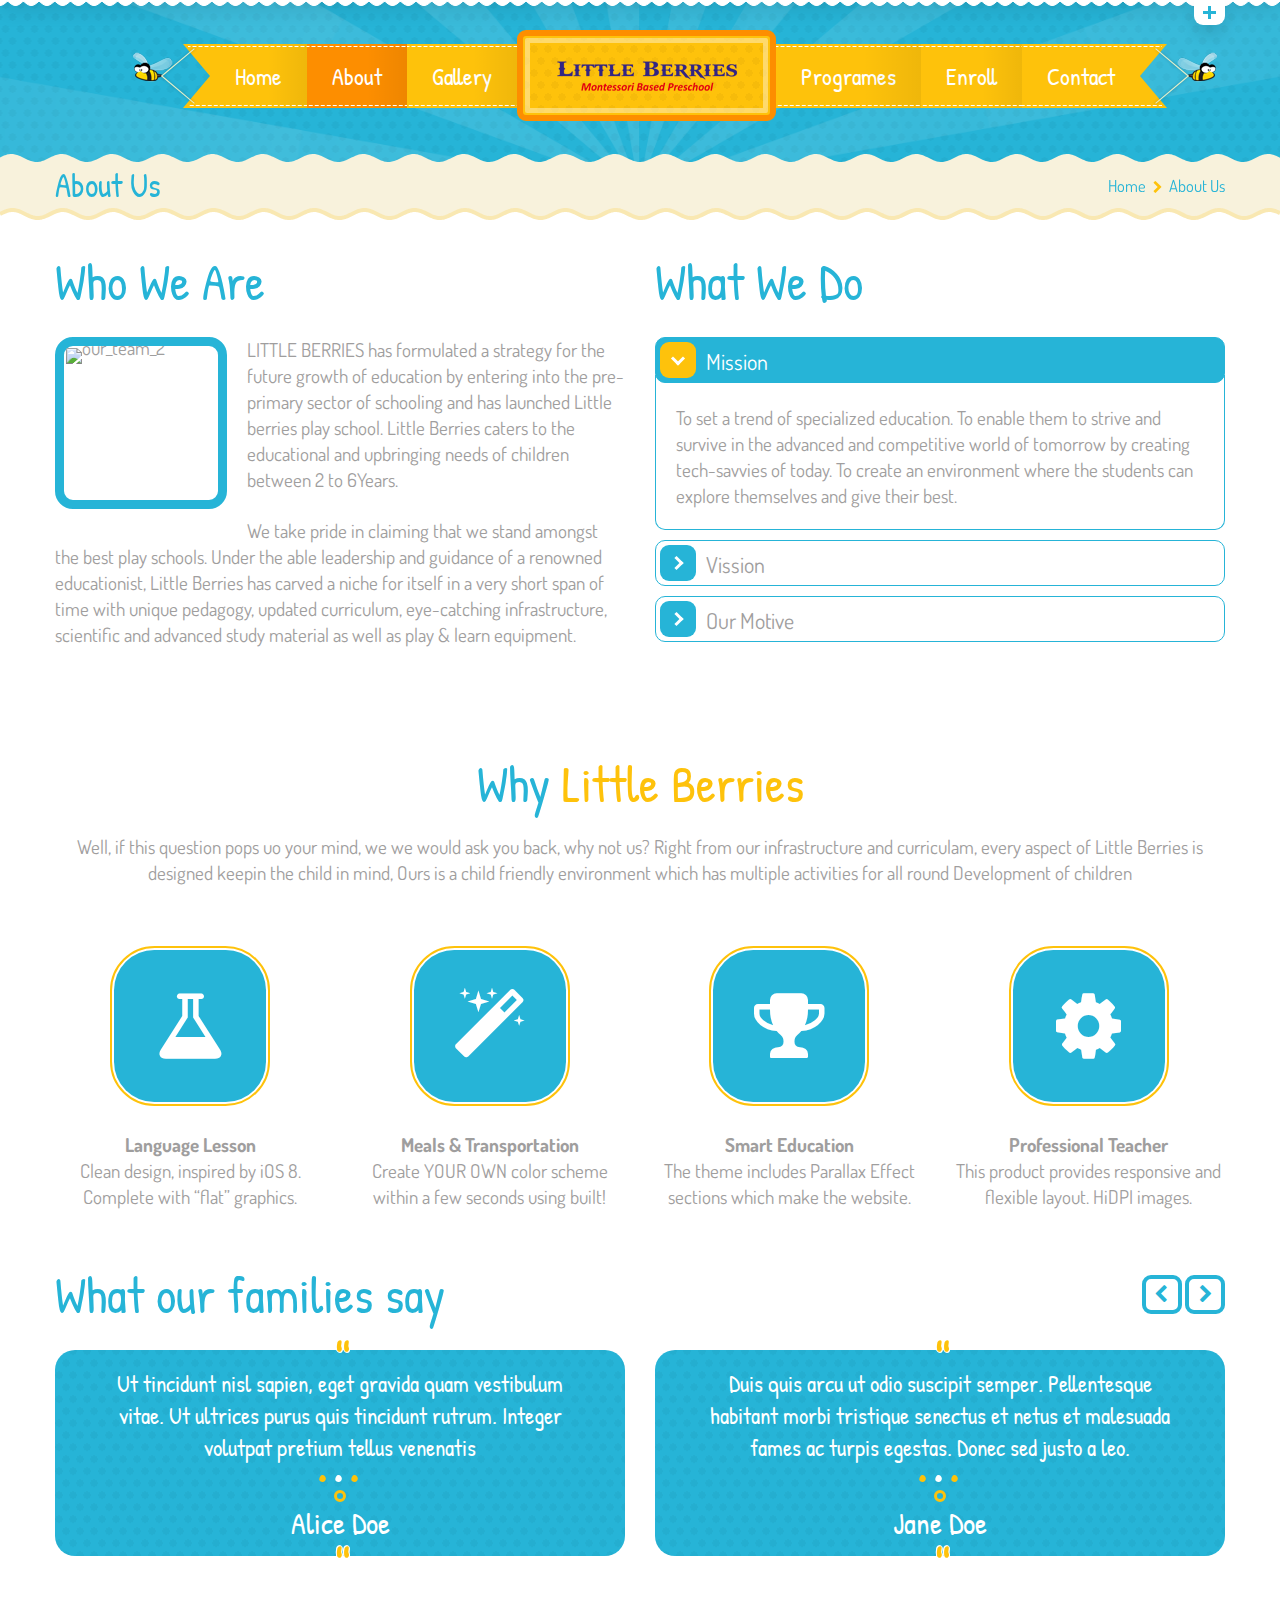
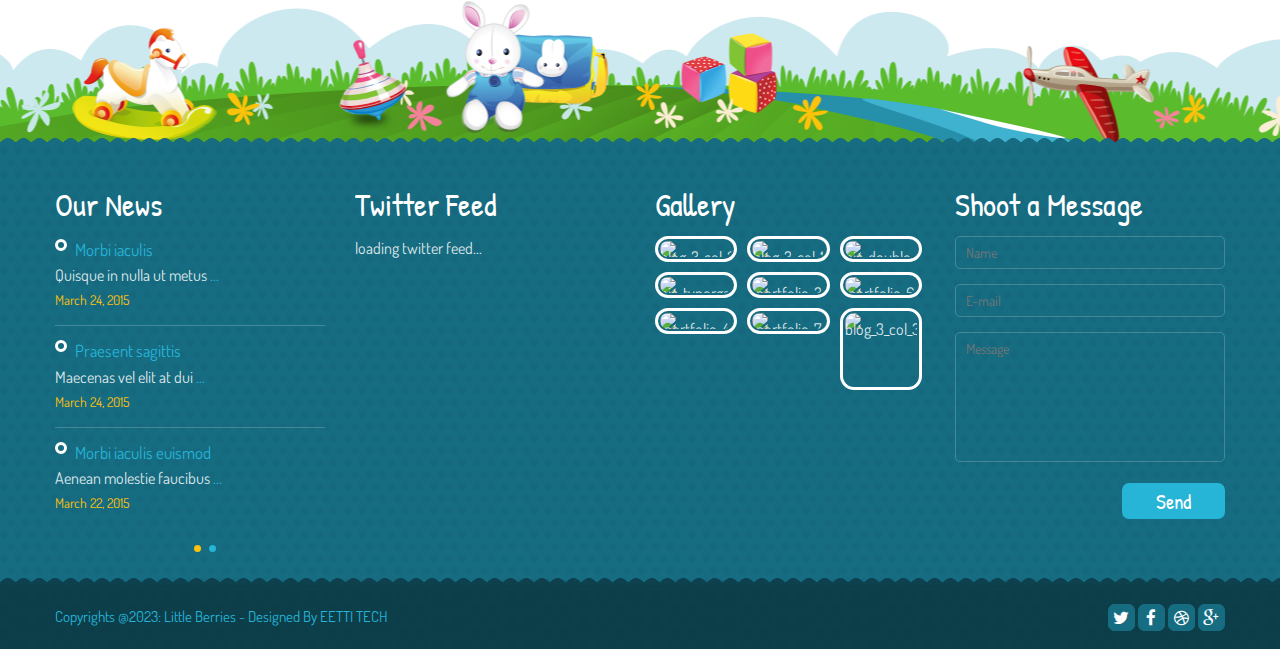
==== commit b05679c0: "modi 1" ====
--- a/about-us.html
+++ b/about-us.html
@@ -69,7 +69,7 @@
                                     </div>
                                     <ul id="menu-main-menu" class="main-menu menu-bees">
                                         <!-- menu item -->
-                                        <li class="menu-item current-menu-item page_item current_page_item current-menu-ancestor current-menu-parent current_page_parent current_page_ancestor menu-item-has-children bees-start">
+                                        <li class="menu-item bees-start">
                                             <a href="index.html">
                                                 <div class="bees bees-start"><span></span>
                                                     <div class="line-one"></div>
@@ -82,7 +82,7 @@
                                         </li>
                                         <!-- / menu item -->
                                         <!-- menu item -->
-                                        <li class="menu-item menu-item-has-children"><a href="about-us.html">About<div class="canvas_wrapper"><canvas class="menu_dashed"></canvas></div></a>
+                                        <li class="menu-item  current-menu-item page_item current_page_item current-menu-ancestor current-menu-parent current_page_parent current_page_ancestor "><a href="about-us.html">About<div class="canvas_wrapper"><canvas class="menu_dashed"></canvas></div></a>
                                         </li>
                                         <!-- / menu item -->
                                         <!-- menu item -->
@@ -103,7 +103,7 @@
                                         </li>
                                         <!-- / menu item -->
                                         <!-- menu item -->
-                                        <li class="menu-item menu-item-has-children right"><a href="enroll.html">Enroll<div class="canvas_wrapper"><canvas class="menu_dashed"></canvas></div></a>
+                                        <li class="menu-item"><a href="enroll.html">Enroll<div class="canvas_wrapper"><canvas class="menu_dashed"></canvas></div></a>
                                         </li>
                                         <!-- / menu item -->
                                         <!-- menu item -->
@@ -533,27 +533,9 @@
                 <!-- / canvas -->
                 <div class='container'>
                     <div class='copyrights_container'>
-                        <div class='copyrights'>Copyrights ©2016: Little Berries - Children HTML Template</div>
+                        <div class='copyrights'>Copyrights @2023: Little Berries - Designed By EETTI TECH</div>
                         <div class='copyrights_panel'>
                             <div class='copyrights_panel_wrapper'>
-                                <div class="lang_bar">
-                                    <div>
-                                        <ul>
-                                            <li>
-                                                <a href="#" class="lang_sel_sel icl-en"><img class="iclflag" src="img/en.png" alt="en" title="English" /> &nbsp;English
-                                                </a>
-                                                <ul>
-                                                    <li class="icl-fr">
-                                                        <a href="#"><img class="iclflag" src="img/fr.png" alt="fr" title="Français" />&nbsp;Français</a>
-                                                    </li>
-                                                    <li class="icl-de">
-                                                        <a href="#"><img class="iclflag" src="img/de.png" alt="de" title="Deutsch" />&nbsp;Deutsch</a>
-                                                    </li>
-                                                </ul>
-                                            </li>
-                                        </ul>
-                                    </div>
-                                </div>
                                 <div class='cws_social_links'><a href='http://twitter.com/' class='cws_social_link' title='Twitter'><i class='share-icon fa fa-twitter'></i></a><a href='http://facebook.com' class='cws_social_link' title='Facebook'><i class='share-icon fa fa-facebook'></i></a><a href='http://dribbble.com' class='cws_social_link' title='Dribbble'><i class='share-icon fa fa-dribbble'></i></a><a href='https://plus.google.com/' class='cws_social_link' title='Google'><i class='share-icon fa fa-google-plus'></i></a></div>
                             </div>
                         </div>
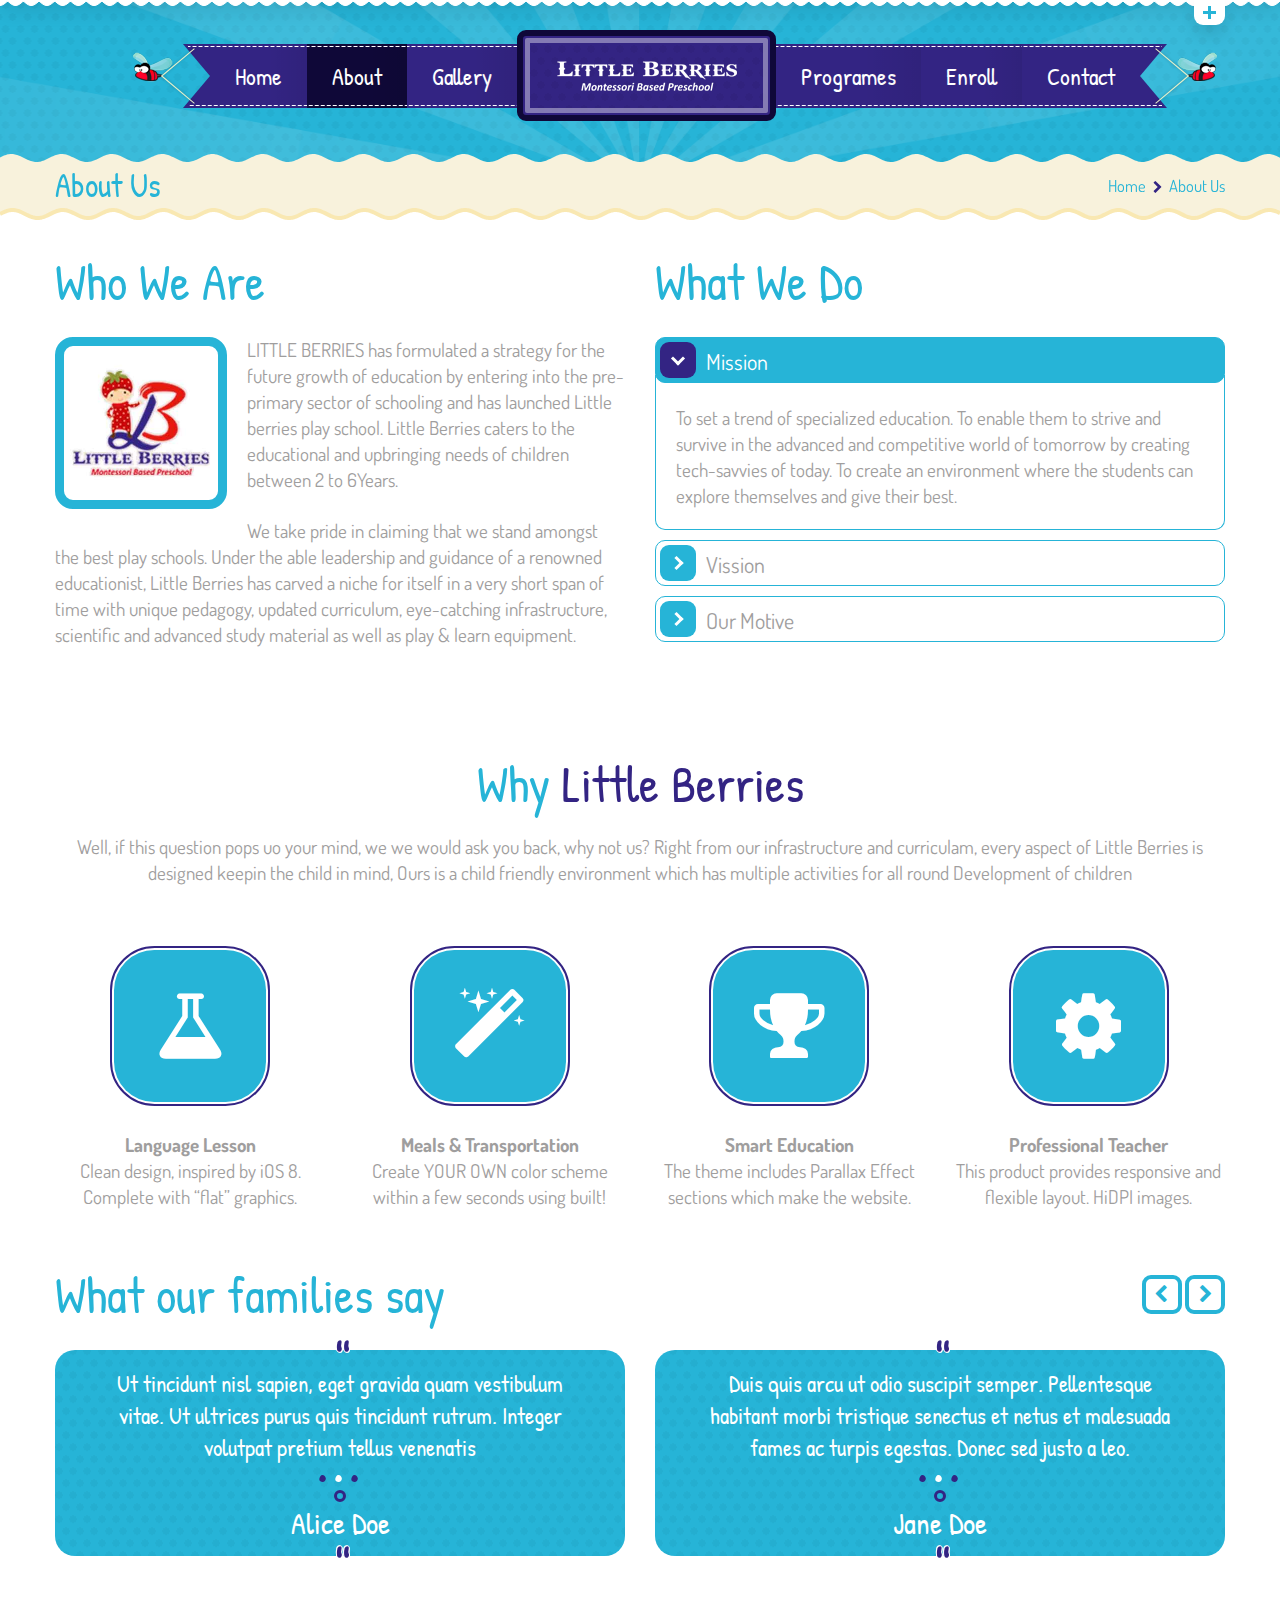
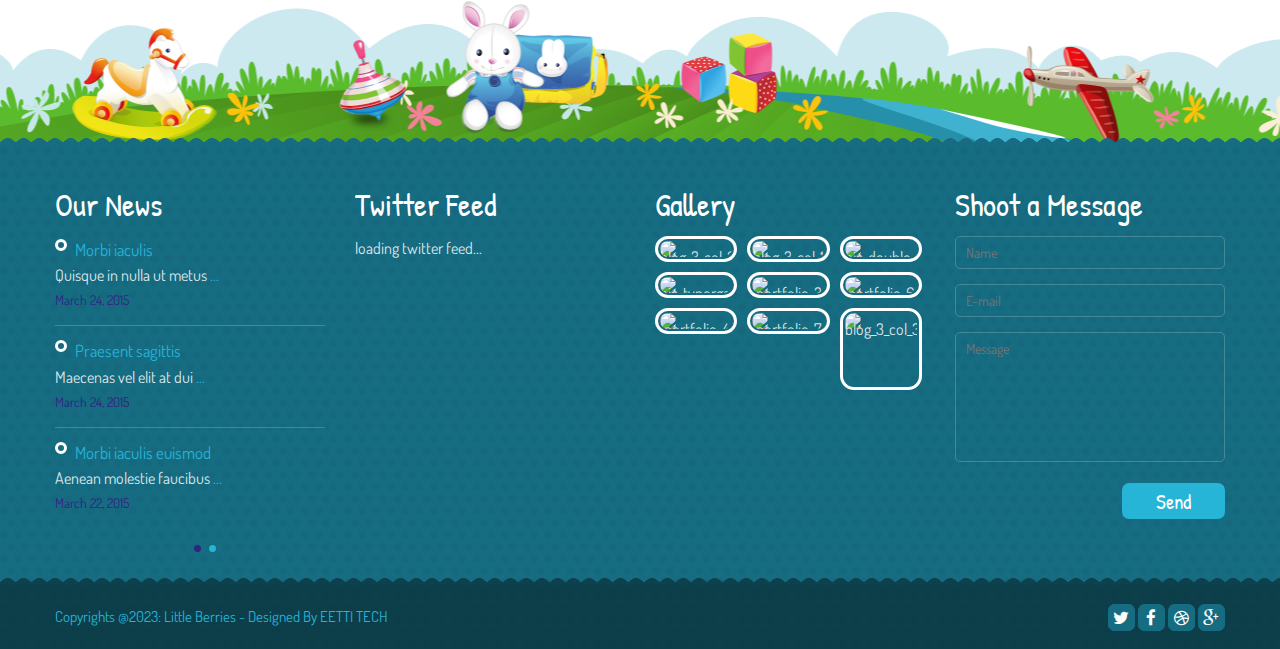
==== commit 0d427f06: "Changes 1" ====
--- a/about-us.html
+++ b/about-us.html
@@ -152,7 +152,7 @@
                             <div class='ce clearfix'>
                                 <h3 class="ce_title">Who We Are</h3>
                                 <div>
-                                    <p><img class="size-medium image-type alignleft" src="http://placehold.it/300x300" width="150" height="150" alt="our_team_2" />LITTLE BERRIES has formulated a strategy for the future growth of education by entering into the pre-primary sector of schooling and has launched Little berries play school. Little Berries caters to the educational and upbringing needs of children between 2 to 6Years.</p>
+                                    <p><img class="size-medium image-type alignleft" src="img/about_we.jpg" width="150" height="150" alt="our_team_2" />LITTLE BERRIES has formulated a strategy for the future growth of education by entering into the pre-primary sector of schooling and has launched Little berries play school. Little Berries caters to the educational and upbringing needs of children between 2 to 6Years.</p>
                                     <p>We take pride in claiming that we stand amongst the best play schools. Under the able leadership and guidance of a renowned educationist, Little Berries has carved a niche for itself in a very short span of time with unique pedagogy, updated curriculum, eye-catching infrastructure, scientific and advanced study material as well as play & learn equipment.</p>
                                     <p>&nbsp;</p>
                                 </div>
--- a/css/main.css
+++ b/css/main.css
@@ -134,7 +134,7 @@
 }
 
 h3.ce_title span {
-    color: #fec20b;
+    color: #332483;
 }
 
 .cws_portfolio_items .item .title_part,
@@ -420,11 +420,11 @@
 body.wave-style hr,
 .item .date.def_style .month:before,
 .scroll_top:hover {
-    background-color: #fec20b;
+    background-color: #332483;
 }
 
 .cws-widget .search-form {
-    background-color: #fec20b !important;
+    background-color: #332483 !important;
 }
 
 .bees:after,
@@ -442,7 +442,7 @@
 .tp-rightarrow.round,
 .site_top_panel form.search-form .search-field,
 .testimonial .author img {
-    border-color: #fec20b;
+    border-color: #332483;
 }
 
 .post_info a,
@@ -477,7 +477,7 @@
 .footer_container ul.product_list_widget li a,
 .footer_container ul.product_list_widget ins,
 .footer_container ul.product_list_widget span.amount {
-    color: #fec20b;
+    color: #332483;
 }
 
 
@@ -492,14 +492,14 @@
 .main-nav-container .sub-menu .menu-item.current-menu-ancestor>a,
 .main-nav-container .sub-menu .menu-item.current-menu-item>a,
 .cws_callout .button_section>a:hover {
-    background-color: #fd8e00;
+    background-color: #0f0838;
 }
 
 .main-nav-container .menu-item:hover>a>.bees:after,
 .main-nav-container .menu-item.current-menu-item>a>.bees:after,
 .main-nav-container .menu-item.current-menu-ancestor>a>.bees:after,
 .header_logo_part.with_border .logo {
-    border-color: #fd8e00;
+    border-color: #0f0838;
 }
 
 
@@ -597,7 +597,7 @@
 .mini-cart .product_list_widget>li ins>.amount,
 .mini-cart .product_list_widget>li>.amount,
 .mini-cart .total>.amount {
-    color: #fec20b;
+    color: #332483;
 }
 
 .added_to_cart.wc-forward:hover,
@@ -609,11 +609,11 @@
 .woocommerce span.onsale,
 .woocommerce-page span.onsale,
 .woo_panel {
-    background-color: #fec20b;
+    background-color: #332483;
 }
 
 .woocommerce-tabs .comment_container img {
-    border-color: #fec20b;
+    border-color: #332483;
 }
 
 .woocommerce-pagination ul.page-numbers li a,
@@ -4533,7 +4533,7 @@
 }
 
 .testimonial.style-2 {
-    background-color: #fec20b;
+    background-color: #332483;
 }
 
 .testimonial:before,
@@ -6902,7 +6902,7 @@
     width: 22px;
     height: 5px;
     border-radius: 5px;
-    background-color: #fec20b;
+    background-color: #332483;
 }
 
 .cws_callout .callout_text {
@@ -9664,7 +9664,7 @@
     height: 6px;
     border-radius: 3px;
     margin-top: 8px;
-    background-color: #fec20b;
+    background-color: #332483;
 }
 
 .widget.timetable_sidebar_box .textwidget,
@@ -9723,7 +9723,7 @@
 }
 
 .tt_timetable .event {
-    background-color: #fec20b;
+    background-color: #332483;
 }
 
 .tt_timetable .event:hover,
@@ -9733,7 +9733,7 @@
 .sf-timetable-menu li.selected a,
 .sf-timetable-menu li.current-menu-item a,
 .sf-timetable-menu li.current-menu-ancestor a {
-    background-color: #fd8e00;
+    background-color: #0f0838;
 }
 
 .tabs_box_navigation.sf-timetable-menu .tabs_box_navigation_selected {
@@ -9753,19 +9753,19 @@
 }
 
 .tabs_box_navigation.sf-timetable-menu .tabs_box_navigation_selected {
-    border: 1px solid #fec20b;
+    border: 1px solid #332483;
 }
 
 .tabs_box_navigation.sf-timetable-menu .tabs_box_navigation_selected,
 .sf-timetable-menu li ul li a:hover,
 .sf-timetable-menu li ul li.selected a:hover {
-    background-color: #fec20b;
+    background-color: #332483;
 }
 
 .tt_tabs_navigation li a:hover,
 .tt_tabs_navigation li a.selected,
 .tt_tabs_navigation li.ui-tabs-active a {
-    border-color: #fec20b !important;
+    border-color: #332483 !important;
 }
 
 .tabs_box_navigation label {
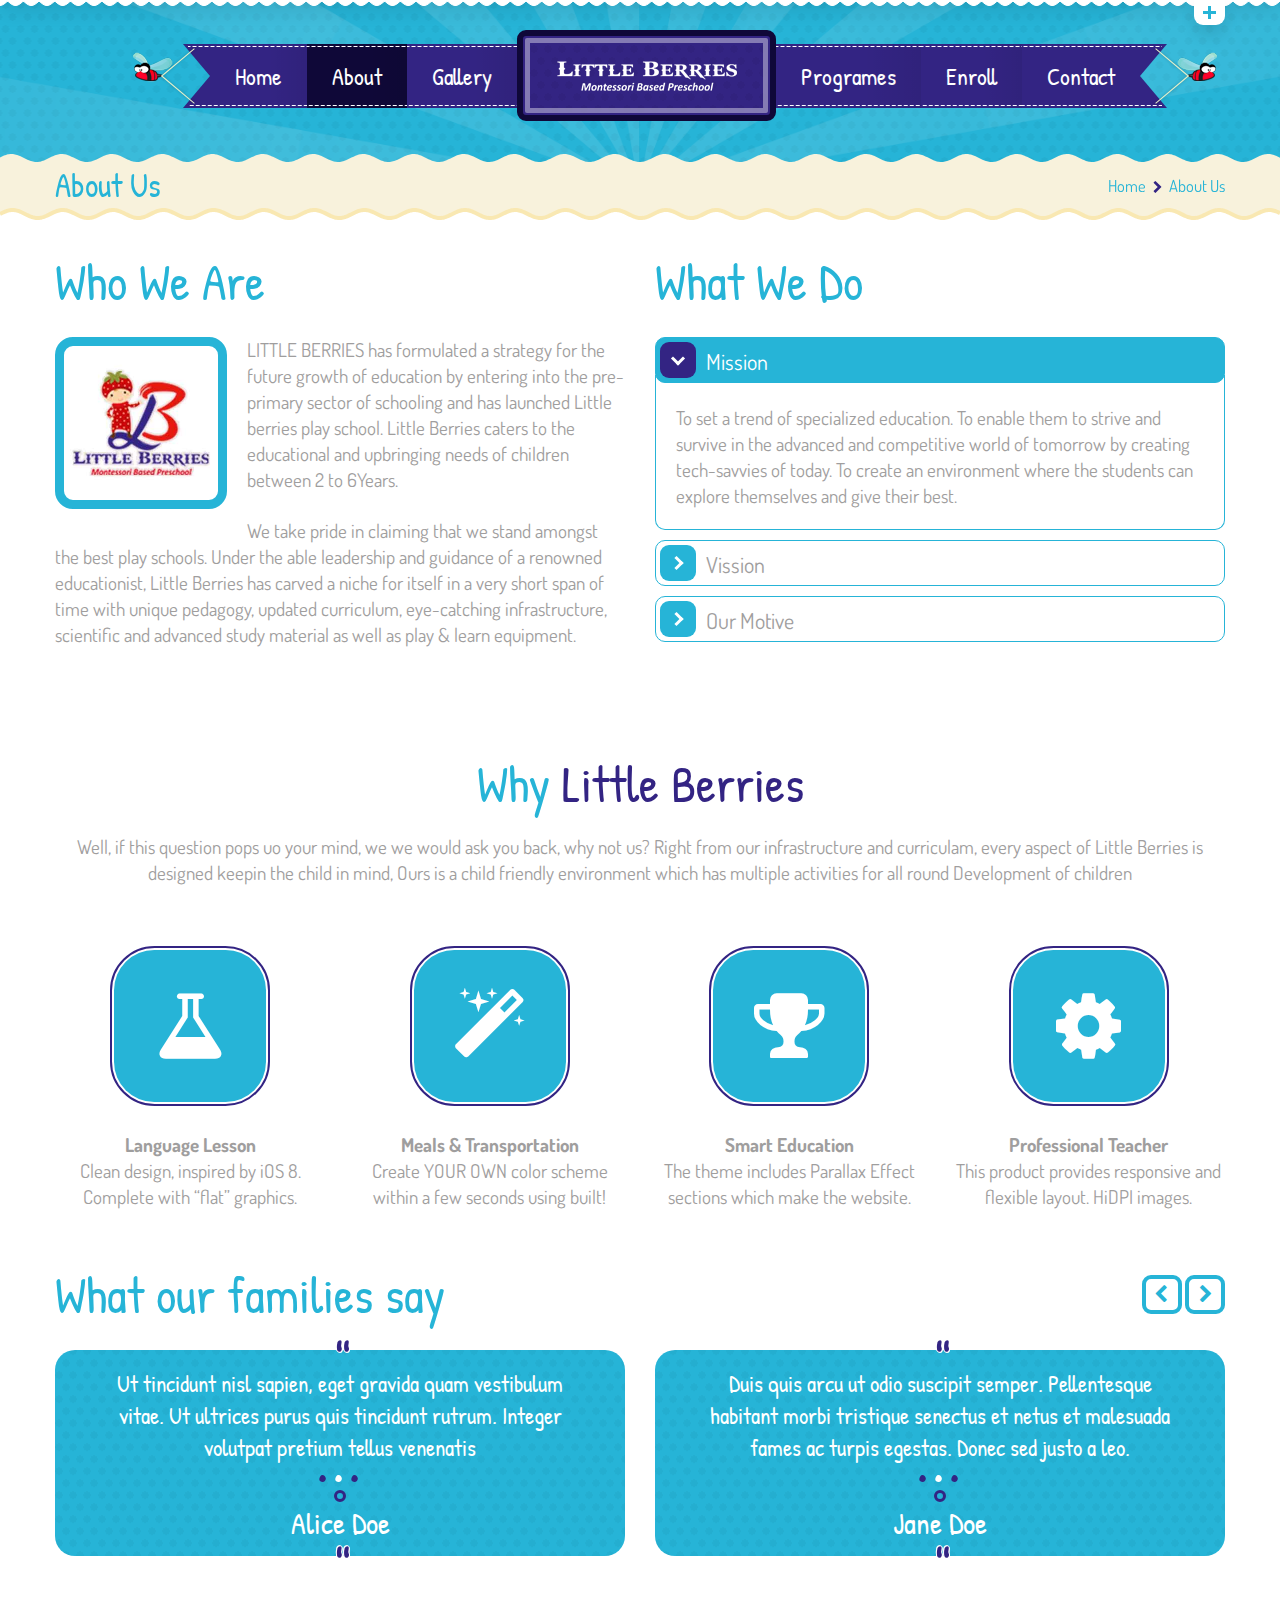
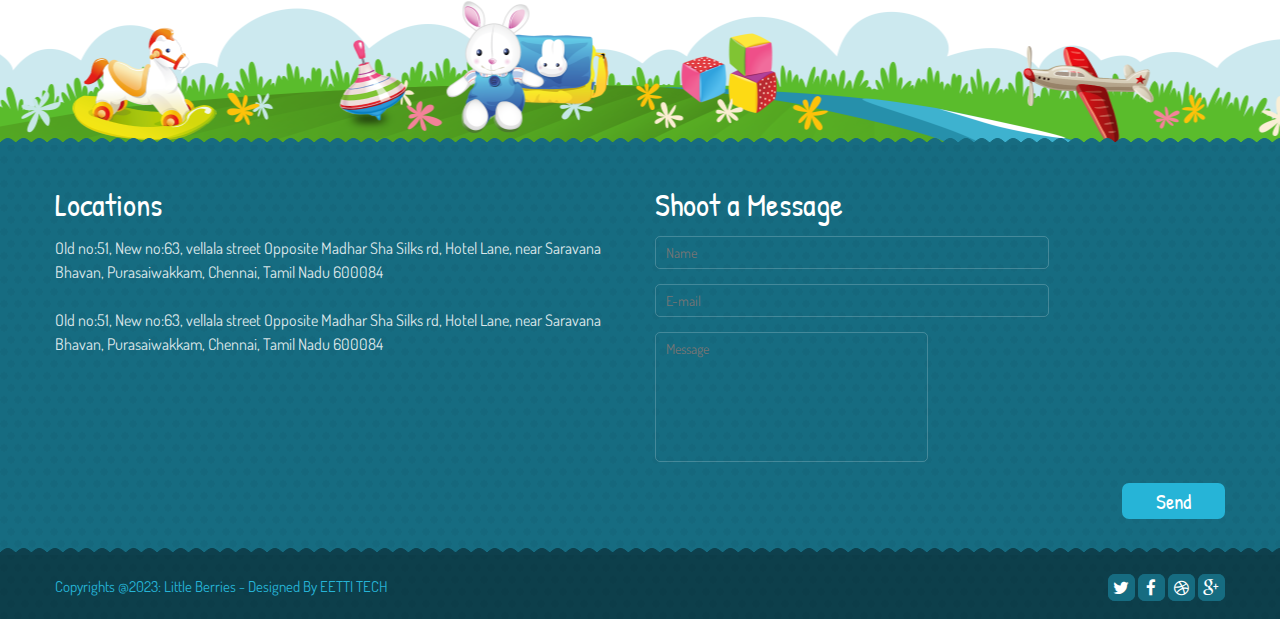
==== commit 2fa1d22e: "New Updates" ====
--- a/about-us.html
+++ b/about-us.html
@@ -336,178 +336,21 @@
             <footer class='page_footer'>
                 <div class='container'>
                     <div class='footer_container'>
-                        <!-- widget posts -->
-                        <div class="cws-widget">
-                            <div class="widget-title">Our News</div>
-                            <div class='widget_carousel'>
-                                <div class='item'>
-                                    <!-- post item -->
-                                    <div class='post_item'>
-                                        <div class='post_preview clearfix'>
-                                            <a href='blog-post.html' class='post_thumb_wrapp pic'><img class='post_thumb' src='http://placehold.it/58x58' data-at2x='http://placehold.it/58x58' alt />
-                                                <div class='hover-effect'></div>
-                                                <div class='links'><span class='fa fa-link'></span></div>
-                                            </a>
-                                            <div class='post_title'><a href='blog-post.html'>Morbi iaculis</a></div>
-                                            <div class='post_content'>Quisque in nulla ut metus <a href='blog-post.html'>...</a></div>
-                                            <div class='post_date'>March 24, 2015</div>
-                                        </div>
-                                    </div>
-                                    <!-- / post item -->
-                                    <!-- post item -->
-                                    <div class='post_item'>
-                                        <div class='post_preview clearfix'>
-                                            <a href='blog-post.html' class='post_thumb_wrapp pic'><img class='post_thumb' src='http://placehold.it/58x58' data-at2x='http://placehold.it/58x58' alt />
-                                                <div class='hover-effect'></div>
-                                                <div class='links'><span class='fa fa-link'></span></div>
-                                            </a>
-                                            <div class='post_title'><a href='blog-post.html'>Praesent sagittis</a></div>
-                                            <div class='post_content'>Maecenas vel elit at dui <a href='blog-post.html'>...</a></div>
-                                            <div class='post_date'>March 24, 2015</div>
-                                        </div>
-                                    </div>
-                                    <!-- / post item -->
-                                    <!-- post item -->
-                                    <div class='post_item'>
-                                        <div class='post_preview clearfix'>
-                                            <a href='blog-post.html' class='post_thumb_wrapp pic'><img class='post_thumb' src='http://placehold.it/58x58' data-at2x='http://placehold.it/58x58' alt />
-                                                <div class='hover-effect'></div>
-                                                <div class='links'><span class='fa fa-link'></span></div>
-                                            </a>
-                                            <div class='post_title'><a href='blog-post.html'>Morbi iaculis euismod</a></div>
-                                            <div class='post_content'>Aenean molestie faucibus <a href='blog-post.html'>...</a></div>
-                                            <div class='post_date'>March 22, 2015</div>
-                                        </div>
-                                    </div>
-                                    <!-- / post item -->
-                                </div>
-                                <div class='item'>
-                                    <!-- post item -->
-                                    <div class='post_item'>
-                                        <div class='post_preview clearfix'>
-                                            <div class='post_title'><a href='blog-post.html'>Gallery post</a></div>
-                                            <div class='post_content'>Quisque in nulla ut metus <a href='blog-post.html'>...</a></div>
-                                            <div class='post_date'>March 20, 2015</div>
-                                        </div>
-                                    </div>
-                                    <!-- / post item -->
-                                    <!-- post item -->
-                                    <div class='post_item'>
-                                        <div class='post_preview clearfix'>
-                                            <a href='blog-post.html' class='post_thumb_wrapp pic'><img class='post_thumb' src='http://placehold.it/58x58' data-at2x='http://placehold.it/58x58' alt />
-                                                <div class='hover-effect'></div>
-                                                <div class='links'><span class='fa fa-link'></span></div>
-                                            </a>
-                                            <div class='post_title'><a href='blog-post.html'>Ut wisi enim</a></div>
-                                            <div class='post_content'>Aenean molestie faucibus <a href='blog-post.html'>...</a></div>
-                                            <div class='post_date'>February 28, 2015</div>
-                                        </div>
-                                    </div>
-                                    <!-- / post item -->
-                                    <!-- post item -->
-                                    <div class='post_item'>
-                                        <div class='post_preview clearfix'>
-                                            <a href='blog-post.html' class='post_thumb_wrapp pic'><img class='post_thumb' src='http://placehold.it/58x58' data-at2x='http://placehold.it/58x58' alt />
-                                                <div class='hover-effect'></div>
-                                                <div class='links'><span class='fa fa-link'></span></div>
-                                            </a>
-                                            <div class='post_title'><a href='blog-post.html'>Image post</a></div>
-                                            <div class='post_content'>Quisque in nulla ut metus <a href='blog-post.html'>...</a></div>
-                                            <div class='post_date'>February 25, 2015</div>
-                                        </div>
-                                    </div>
-                                    <!-- / post item -->
-                                </div>
-                            </div>
-                        </div>
-                        <!-- / widget posts -->
                         <!-- twitter -->
                         <div class="cws-widget">
-                            <div class="widget-title">Twitter Feed</div>
+                            <div class="widget-title">Locations</div>
                             <div class='cws_tweets tweets_carousel paginated'>
-                                <div class='twitter-carousel cws_tweet'></div>
+                                <p>Old no:51, New no:63, vellala street Opposite Madhar Sha Silks rd, Hotel Lane, near Saravana Bhavan, Purasaiwakkam, Chennai, Tamil Nadu 600084
+                                    <br /><br /> Old no:51, New no:63, vellala street Opposite Madhar Sha Silks rd, Hotel Lane, near Saravana Bhavan, Purasaiwakkam, Chennai, Tamil Nadu 600084</p>
                             </div>
                         </div>
                         <!-- / twitter -->
-                        <!-- widget gallery -->
-                        <div class="cws-widget">
-                            <div class="widget-title">Gallery</div>
-                            <div class='cws_textwidget_content'>
-                                <div class='text'>
-                                    <div id='gallery-1' class='gallery galleryid-1904 gallery-columns-3 gallery-size-thumbnail'>
-                                        <!-- gallery item -->
-                                        <div class='gallery-item'>
-                                            <div class='gallery-icon landscape'>
-                                                <img src="http://placehold.it/150x150" class="attachment-thumbnail" alt="blog_3_col_2" />
-                                            </div>
-                                        </div>
-                                        <!-- / galery item -->
-                                        <!-- galery item -->
-                                        <div class='gallery-item'>
-                                            <div class='gallery-icon landscape'>
-                                                <img src="http://placehold.it/150x150" class="attachment-thumbnail" alt="blog_3_col_1" />
-                                            </div>
-                                        </div>
-                                        <!-- / galery item -->
-                                        <!-- galery item -->
-                                        <div class='gallery-item'>
-                                            <div class='gallery-icon landscape'>
-                                                <img src="http://placehold.it/150x150" class="attachment-thumbnail" alt="pic_double_sidebar_1" />
-                                            </div>
-                                        </div>
-                                        <br style="clear: both" />
-                                        <div class='gallery-item'>
-                                            <div class='gallery-icon landscape'>
-                                                <img src="http://placehold.it/150x150" class="attachment-thumbnail" alt="pic_typorgaphy" />
-                                            </div>
-                                        </div>
-                                        <!-- / galery item -->
-                                        <!-- galery item -->
-                                        <div class='gallery-item'>
-                                            <div class='gallery-icon landscape'>
-                                                <img src="http://placehold.it/150x150" class="attachment-thumbnail" alt="portfolio_3" />
-                                            </div>
-                                        </div>
-                                        <!-- / galery item -->
-                                        <!-- galery item -->
-                                        <div class='gallery-item'>
-                                            <div class='gallery-icon landscape'>
-                                                <img src="http://placehold.it/150x150" class="attachment-thumbnail" alt="portfolio_6" />
-                                            </div>
-                                        </div>
-                                        <br style="clear: both" />
-                                        <div class='gallery-item'>
-                                            <div class='gallery-icon landscape'>
-                                                <img src="http://placehold.it/150x150" class="attachment-thumbnail" alt="portfolio_4" />
-                                            </div>
-                                        </div>
-                                        <!-- / galery item -->
-                                        <!-- galery item -->
-                                        <div class='gallery-item'>
-                                            <div class='gallery-icon landscape'>
-                                                <img src="http://placehold.it/150x150" class="attachment-thumbnail" alt="portfolio_7" />
-                                            </div>
-                                        </div>
-                                        <!-- / galery item -->
-                                        <!-- galery item -->
-                                        <div class='gallery-item'>
-                                            <div class='gallery-icon'>
-                                                <img width="1" height="1" src="http://placehold.it/150x150" class="attachment-thumbnail" alt="blog_3_col_3" />
-                                            </div>
-                                        </div>
-                                        <!-- / gallery item -->
-                                        <br style="clear: both" />
-                                    </div>
-                                </div>
-                            </div>
-                        </div>
-                        <!-- / widget gallery -->
-                        <!-- contact form -->
+                        <!-- conatact form -->
                         <div class="cws-widget">
                             <div class="widget-title">Shoot a Message</div>
                             <div class="textwidget">
                                 <div role="form" class="cf" id="cf-f1705-o1" lang="en-US" dir="ltr">
-                                    <div class="screen-reader-response"></div>
+                                    <!-- <div class="screen-reader-response"></div> -->
                                     <form action="php/contacts-process.php" method="post" class="cf-form contact-form" novalidate="novalidate">
                                         <p><span class="cf-form-control-wrap your-name"><input type="text" name="name" value="" size="60" class="" aria-required="true" aria-invalid="false" placeholder="Name" /></span></p>
                                         <p><span class="cf-form-control-wrap your-email"><input type="email" name="email" value="" size="60" class="" aria-required="true" aria-invalid="false" placeholder="E-mail" /></span></p>
